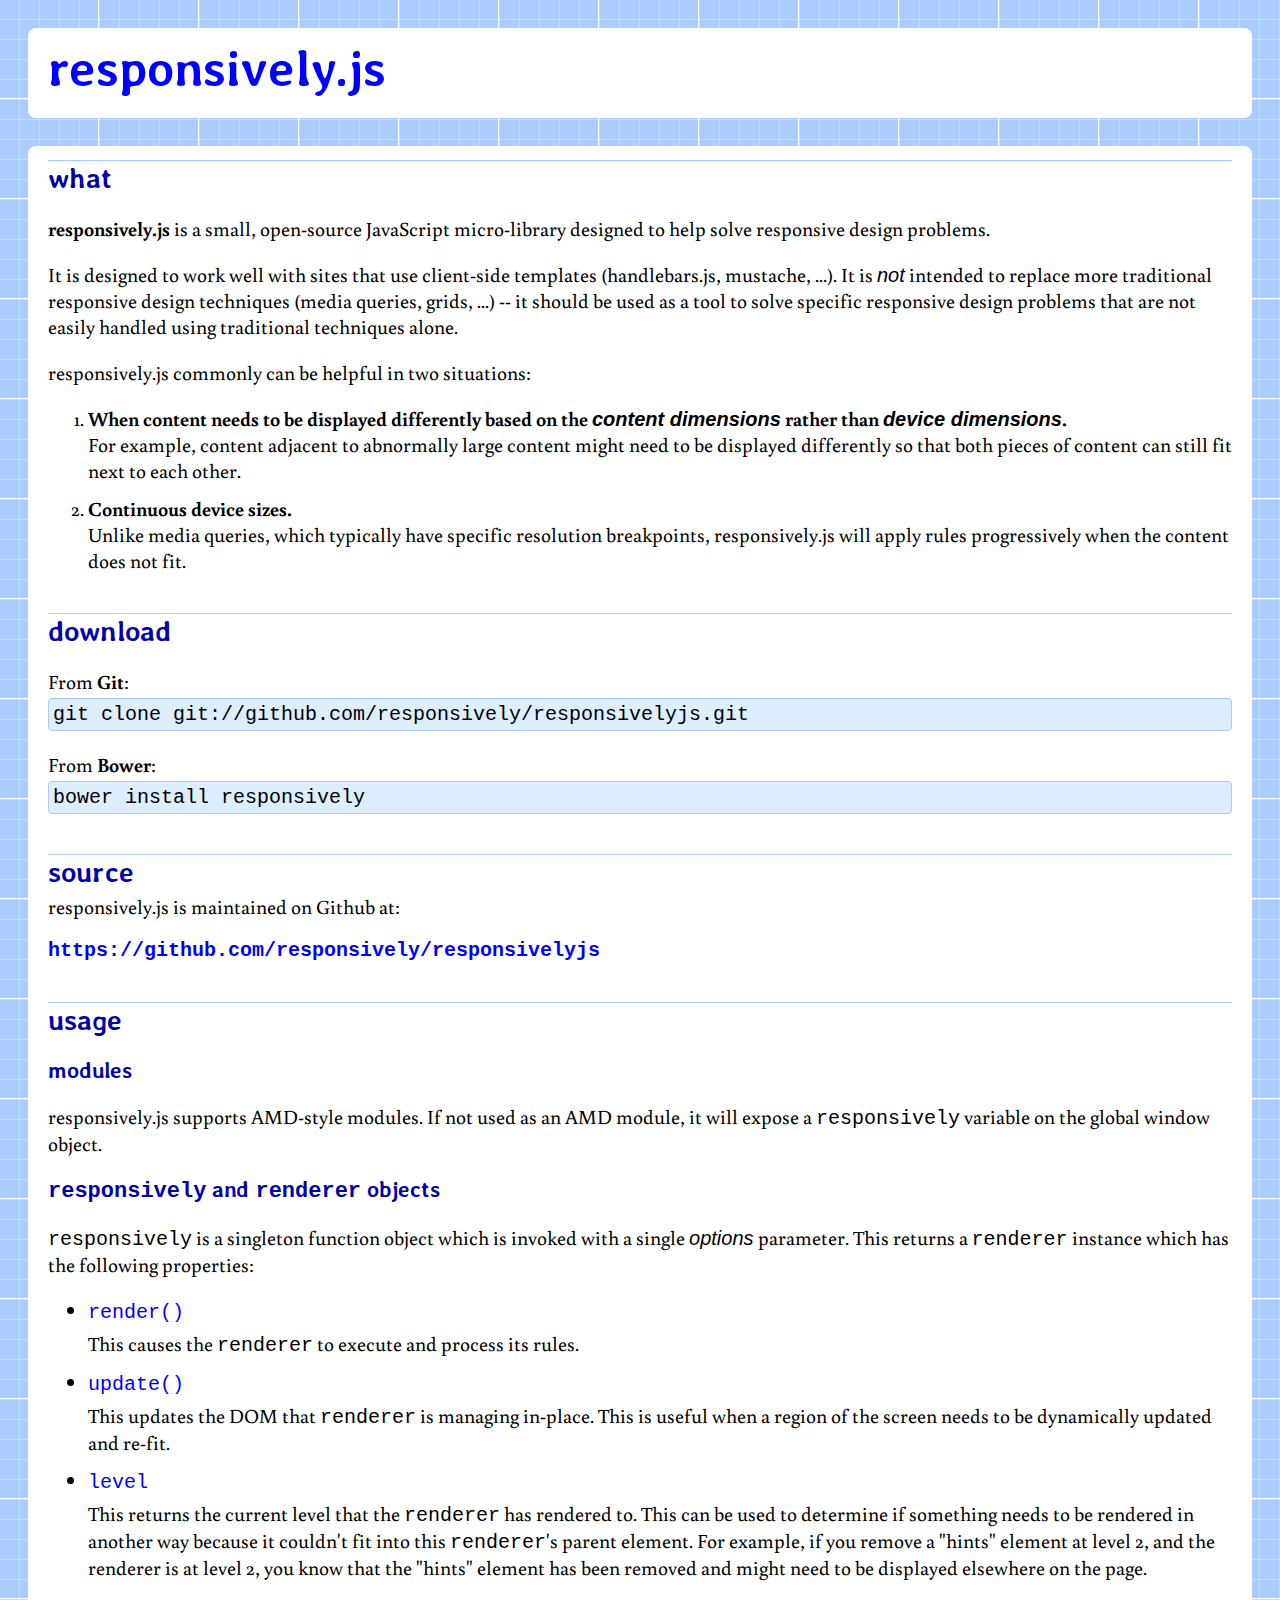
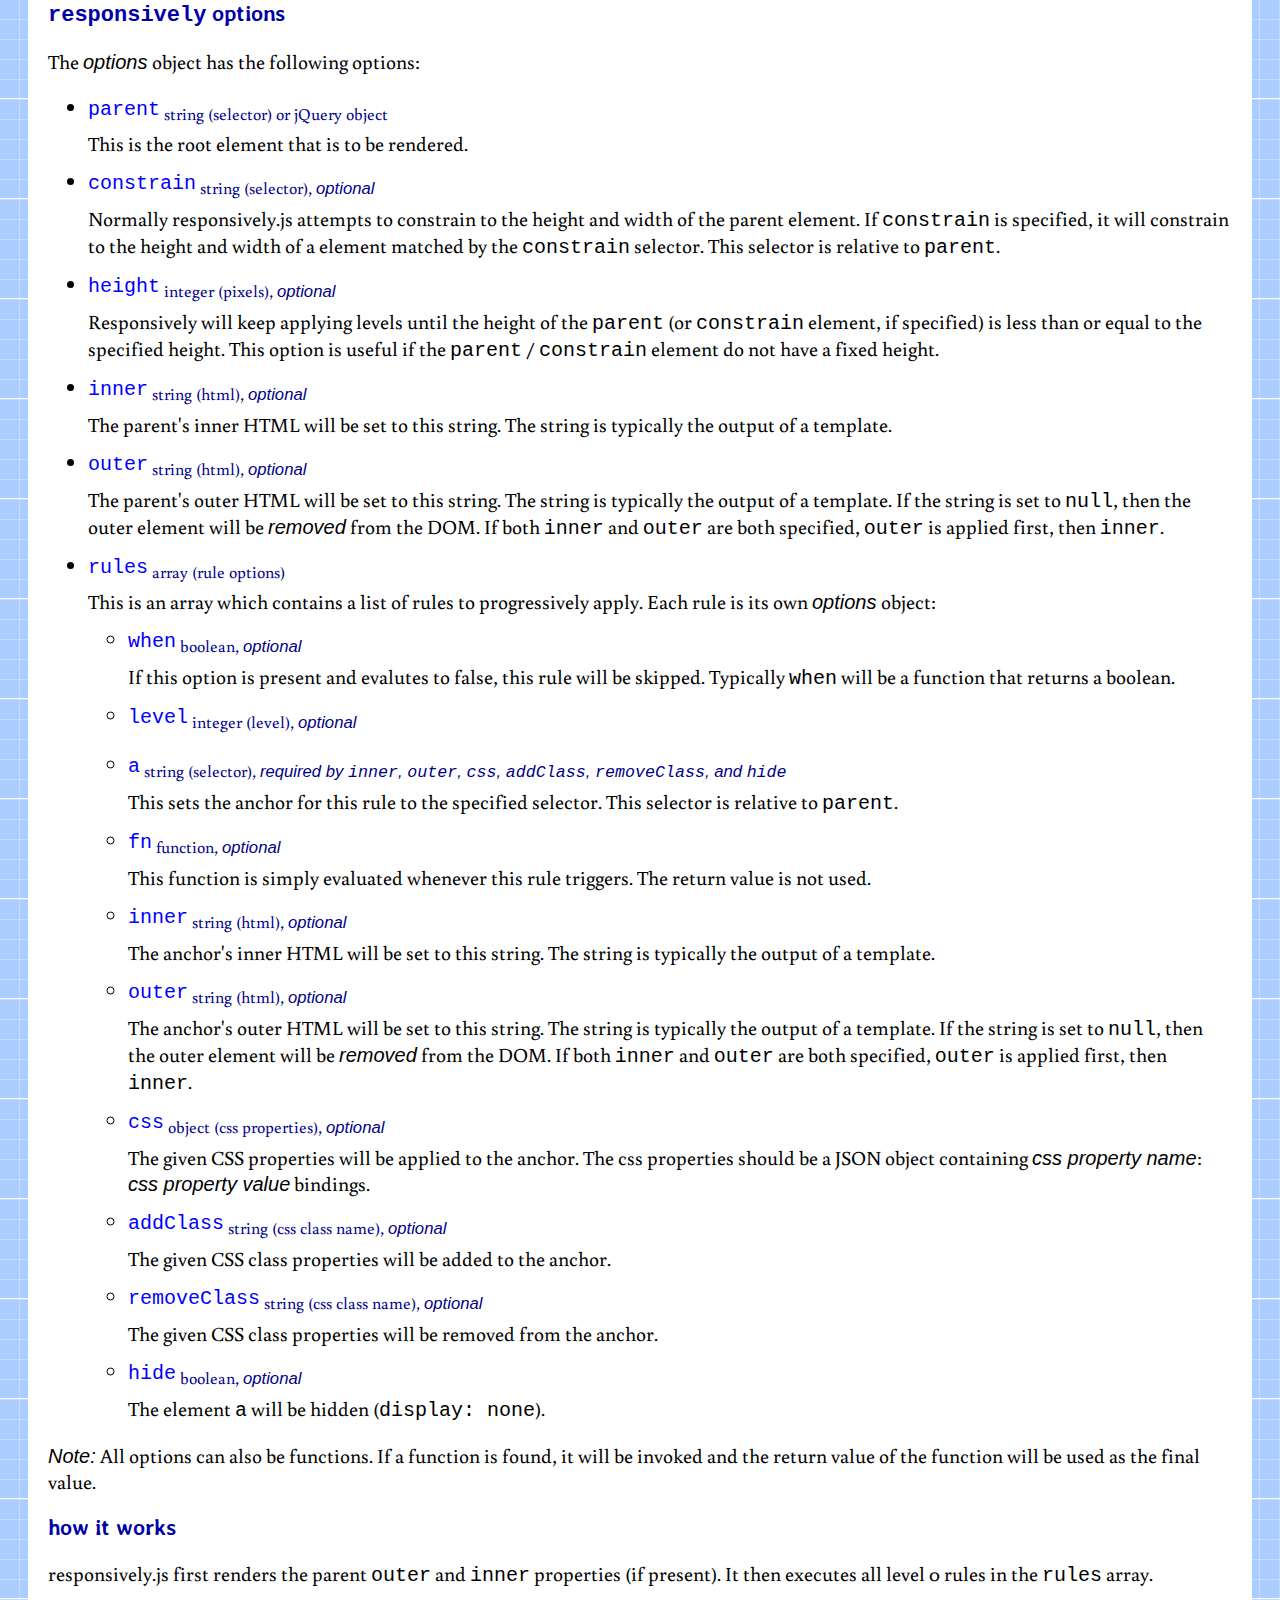
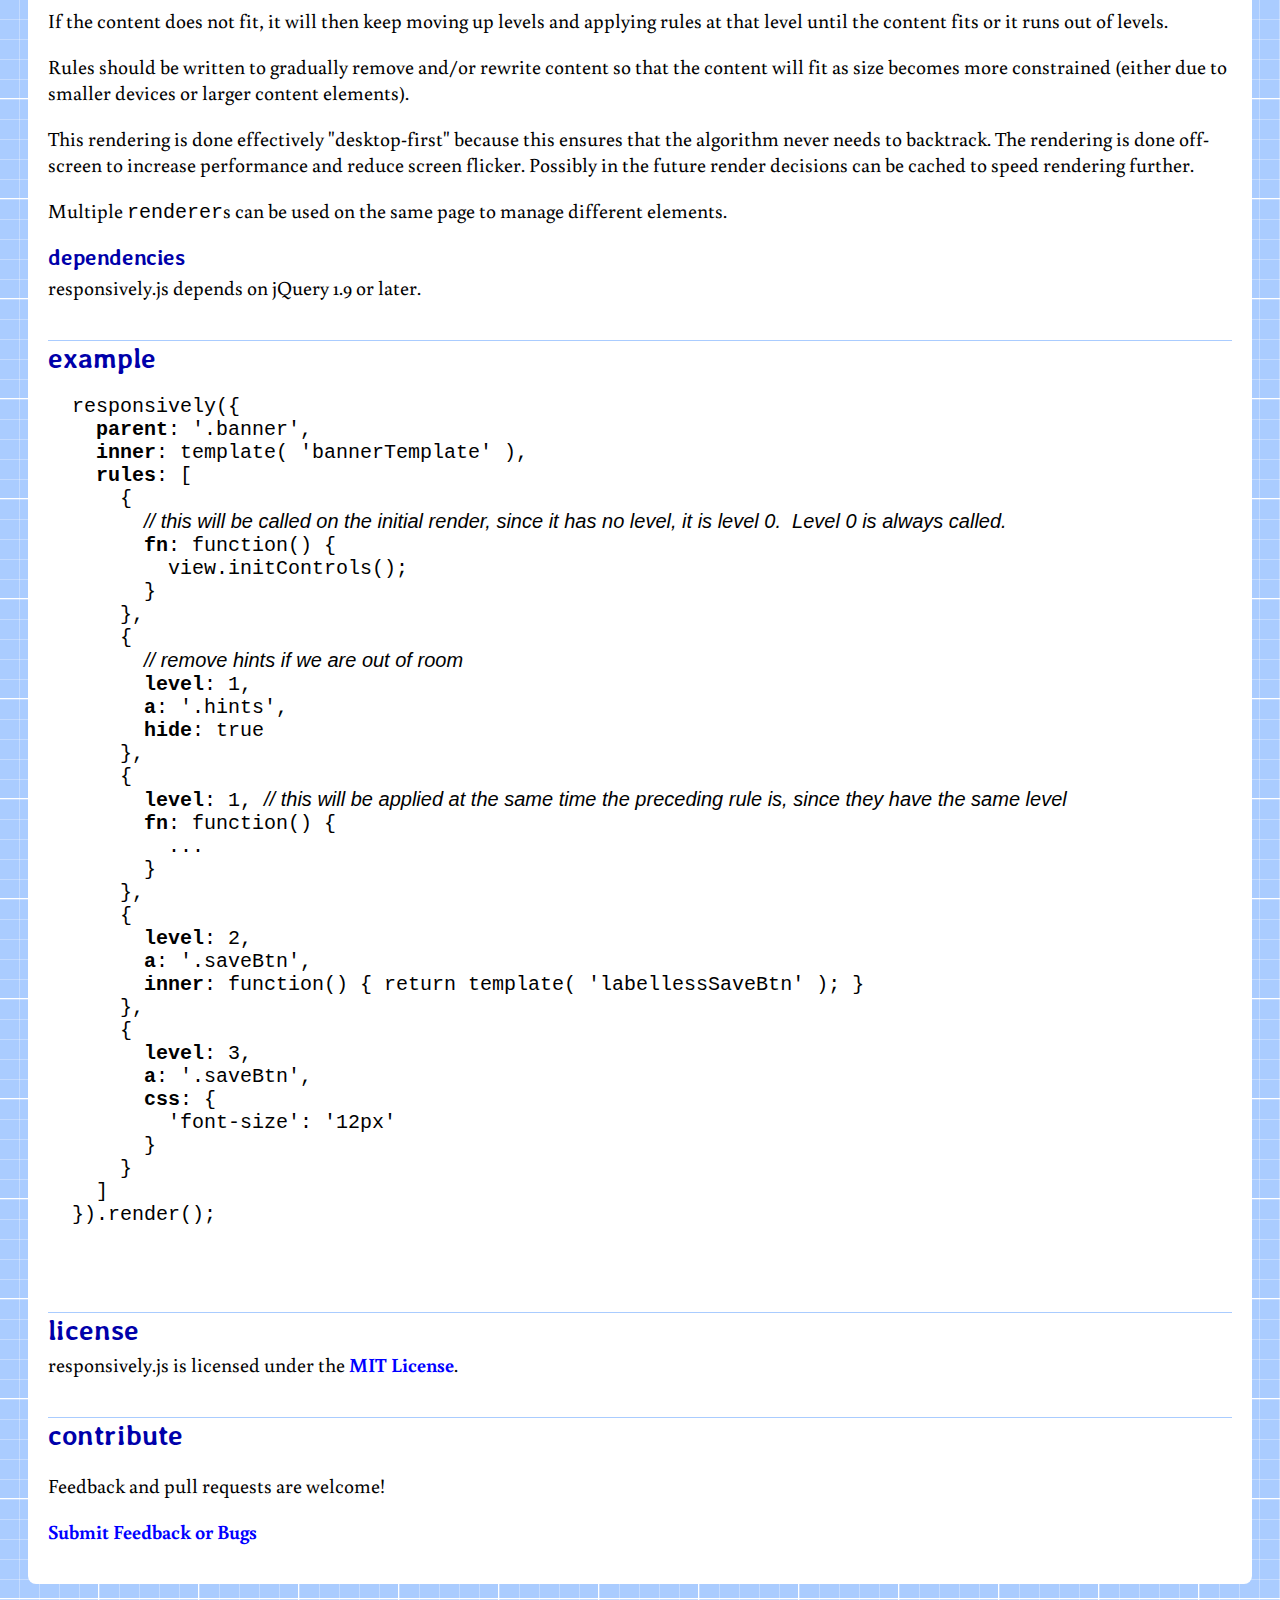
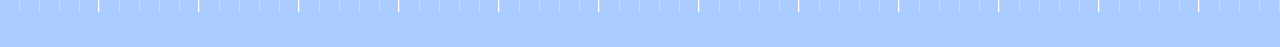
==== index.html @ 293e67f1 "updated docs" ====
<html>
 <head>
  <title>responsively.js</title>
  <link rel="stylesheet" href="http://fonts.googleapis.com/css?family=Averia+Libre:400,300,300italic,400italic,700,700italic|Gentium+Basic:400italic,700italic|Buenard:400,700&amp|Inconsolata;subset=latin,latin-ext" type="text/css">
  <link rel="stylesheet" href="styles.css">
 </head>
 <body>

  <div class="main">
   <h1>responsively.js</h1>
  </div>

  <div class="main">

   <div>
    <h2>what</h2>
    <p>
     <b>responsively.js</b> is a small, open-source JavaScript micro-library designed to help solve responsive design problems.
    </p>
    <p>
     It is designed to work well with sites that use client-side templates (handlebars.js, mustache, ...).  It is <i>not</i> intended to replace
     more traditional responsive design techniques (media queries, grids, ...) -- it should be used as a tool to solve specific responsive
     design problems that are not easily handled using traditional techniques alone.
    </p>
    <p>
     responsively.js commonly can be helpful in two situations:
     <ol>
      <li>
       <b>When content needs to be displayed differently based on the <i>content dimensions</i> rather than <i>device dimensions</i>.</b>
       <br>
       For example, content adjacent to abnormally large content might need to be displayed differently so that both pieces of content can still fit next to each other.
      </li>
      <li>
       <b>Continuous device sizes.</b>
       <br>
       Unlike media queries, which typically have specific resolution breakpoints, responsively.js will apply rules progressively when the content does not fit.
      </li>
     </ol>
    </p>
   </div>

   <div>
    <h2>download</h2>

    <p>
     From <b>Git</b>:
     <span class="cmd">git clone git://github.com/responsively/responsivelyjs.git</span>
    </p>

    <p>
     From <b>Bower</b>:
     <span class="cmd">bower install responsively</span>
    </p>

   </div>

   <div>
    <h2>source</h2>

    responsively.js is maintained on Github at:

    <p>
     <a href="https://github.com/responsively/responsivelyjs" class="url">https://github.com/responsively/responsivelyjs</a>
    </p>
   </div>

   <div>
    <h2>usage</h2>

    <h3>modules</h3>
    <p>
     responsively.js supports AMD-style modules.  If not used as an AMD module, it will expose a <span class="js">responsively</span> variable on the global window object.
    </p>
    <h3><span class="js">responsively</span> and <span class="js">renderer</span> objects</h3>
    <p>
     <span class="js">responsively</span> is a singleton function object which is invoked with a single <i>options</i> parameter.  This returns a <span class="js">renderer</span> instance which has the following properties:
     <ul>
      <li>
       <span class="js">render()</span>
       <br>
       This causes the <span class="js">renderer</span> to execute and process its rules.
      </li>
      <li>
       <span class="js">update()</span>
       <br>
       This updates the DOM that <span class="js">renderer</span> is managing in-place.  This is useful when a region of the screen needs to be dynamically updated and re-fit.
      </li>
      <li>
       <span class="js">level</span>
       <br>
       This returns the current level that the <span class="js">renderer</span> has rendered to.  This can be used to determine if something needs to be rendered in another way because it couldn't
       fit into this <span class="js">renderer</span>'s parent element.  For example, if you remove a "hints" element at level 2, and the <span class="renderer">renderer</span> is at level 2, you know that
       the "hints" element has been removed and might need to be displayed elsewhere on the page.
      </li>
     </ul>
    </p>
    <h3><span class="js">responsively</span> options</h3>
    <p>
     The <i>options</i> object has the following options:
     <ul>
      <li>
       <span class="js">parent<sub>string (selector) or jQuery object</sub></span>
       <br>
       This is the root element that is to be rendered.
      </li>
      <li>
       <span class="js">constrain<sub>string (selector), <i>optional</i></sub></span>
       <br>
       Normally responsively.js attempts to constrain to the height and width of the parent element.  If <span class="js">constrain</span> is specified, it will constrain to the height and width of a
       element matched by the <span class="js">constrain</span> selector.  This selector is relative to <span class="js">parent</span>.
      </li>
      <li>
       <span class="js">height<sub>integer (pixels), <i>optional</i></sub></span>
       <br>
       Responsively will keep applying levels until the height of the <span class="js">parent</span> (or <span class="js">constrain</span> element, if specified) is less than or equal to the
       specified height.  This option is useful if the <span class="js">parent</span> / <span class="js">constrain</span> element do not have a fixed height.
      </li>
      <li>
       <span class="js">inner<sub>string (html), <i>optional</i></sub></span>
       <br>
       The parent's inner HTML will be set to this string.  The string is typically the output of a template.
      </li>
      <li>
       <span class="js">outer<sub>string (html), <i>optional</i></sub></span>
       <br>
       The parent's outer HTML will be set to this string.  The string is typically the output of a template.  If the string is set to <span class="js">null</span>, then the outer element will
       be <i>removed</i> from the DOM.  If both <span class="js">inner</span> and <span class="js">outer</span> are both specified, <span class="js">outer</span> is applied first, then
       <span class="js">inner</span>.
      </li>
      <li>
       <span class="js">rules<sub>array (rule options)</sub></span>
       <br>
       This is an array which contains a list of rules to progressively apply.  Each rule is its own <i>options</i> object:
       <ul>
        <li>
         <span class="js">when<sub>boolean, <i>optional</i></span>
         <br>
         If this option is present and evalutes to false, this rule will be skipped.  Typically <span class="js">when</span> will be a function that returns a boolean.
        </li>
        <li>
         <span class="js">level<sub>integer (level), <i>optional</i></span>
        </li>
        <li>
         <span class="js">a<sub>string (selector), <i>required by <span class="js">inner</span>, <span class="js">outer</span>, <span class="js">css</span>, <span class="js">addClass</span>, <span class="js">removeClass</span>, and <span class="js">hide</span></i></sub></span>
         <br>
         This sets the anchor for this rule to the specified selector.  This selector is relative to <span class="js">parent</span>.
        </li>
        <li>
         <span class="js">fn<sub>function, <i>optional</i></span>
         <br>
         This function is simply evaluated whenever this rule triggers.  The return value is not used.
        </li>
        <li>
         <span class="js">inner<sub>string (html), <i>optional</i></sub></span>
         <br>
         The anchor's inner HTML will be set to this string.  The string is typically the output of a template.
        </li>
        <li>
         <span class="js">outer<sub>string (html), <i>optional</i></sub></span>
         <br>
          The anchor's outer HTML will be set to this string.  The string is typically the output of a template.  If the string is set to <span class="js">null</span>, then the outer element will
          be <i>removed</i> from the DOM.  If both <span class="js">inner</span> and <span class="js">outer</span> are both specified, <span class="js">outer</span> is applied first, then
          <span class="js">inner</span>.
        </li>
        <li>
         <span class="js">css<sub>object (css properties), <i>optional</i></sub></span>
         <br>
          The given CSS properties will be applied to the anchor.  The css properties should be a JSON object containing <i>css property name</i>: <i>css property value</i> bindings.
        </li>
        <li>
         <span class="js">addClass<sub>string (css class name), <i>optional</i></sub></span>
         <br>
          The given CSS class properties will be added to the anchor.
        </li>
        <li>
         <span class="js">removeClass<sub>string (css class name), <i>optional</i></sub></span>
         <br>
          The given CSS class properties will be removed from the anchor.
        </li>
        <li>
         <span class="js">hide<sub>boolean, <i>optional</i></span>
         <br>
         The element <span class="js">a</span> will be hidden (<span class="js">display: none</span>).
        </li>
       </ul>
      </li>
     </ul>
    </p>
    <p>
     <i>Note:</i>  All options can also be functions.  If a function is found, it will be invoked and the return value of the function will be used as the final value.
    </p>
    <h3>how it works</h3>

    <p>
     responsively.js first renders the parent <span class="js">outer</span> and <span class="js">inner</span> properties (if present).  It then executes all level 0 rules in the
     <span class="js">rules</span> array.
    </p>
    <p>
     If the content does not fit, it will then keep moving up levels and applying rules at that level until the content fits or it runs out of levels.
    </p>
    <p>
     Rules should be written to gradually remove and/or rewrite content so that the content will fit as size becomes more constrained (either due to smaller devices
     or larger content elements).
    </p>
    <p>
     This rendering is done effectively "desktop-first" because this ensures that the algorithm never needs to backtrack.  The rendering is done off-screen to increase performance and
     reduce screen flicker.  Possibly in the future render decisions can be cached to speed rendering further.
    </p>
    <p>
     Multiple <span class="js">renderer</span>s can be used on the same page to manage different elements.
    <p>
     <h3>dependencies</h3>
     responsively.js depends on jQuery 1.9 or later.
    </p>
   </div>

   <div>
    <h2>example</h2>

    <pre>
  responsively({
    <b>parent</b>: '.banner',
    <b>inner</b>: template( 'bannerTemplate' ),
    <b>rules</b>: [
      {
        <i>// this will be called on the initial render, since it has no level, it is level 0.  Level 0 is always called.</i>
        <b>fn</b>: function() {
          view.initControls();
        }
      },
      {
        <i>// remove hints if we are out of room</i>
        <b>level</b>: 1,
        <b>a</b>: '.hints',
        <b>hide</b>: true
      },
      {
        <b>level</b>: 1, <i>// this will be applied at the same time the preceding rule is, since they have the same level</i>
        <b>fn</b>: function() {
          ...
        }
      },
      {
        <b>level</b>: 2,
        <b>a</b>: '.saveBtn',
        <b>inner</b>: function() { return template( 'labellessSaveBtn' ); }
      },
      {
        <b>level</b>: 3,
        <b>a</b>: '.saveBtn',
        <b>css</b>: {
          'font-size': '12px'
        }
      }
    ]
  }).render();

    </pre>
   </div>

   <div>
    <h2>license</h2>

    responsively.js is licensed under the <a href="license.html">MIT License</a>.
   </div>

   <div>
    <h2>contribute</h2>

    <p>Feedback and pull requests are welcome!</p>

    <p><a href="https://github.com/responsively/responsivelyjs/issues">Submit Feedback or Bugs</a></p>
   </div>

  </div>
 </body>
</html>
---- styles.css ----
body {
	font-family: 'Buenard', Helvetica, Arial, serif;
	font-size: 20px;

	/* adapted from http://lea.verou.me/css3patterns/#blueprint-grid */
  background-color:#aaccff;
  background-image:
	  linear-gradient(white 1px, transparent 1px),
    linear-gradient(90deg, white 1px, transparent 1px),
    linear-gradient(rgba(255,255,255,.3) 1px, transparent 1px),
    linear-gradient(90deg, rgba(255,255,255,.3) 1px, transparent 1px);
  background-size:100px 100px, 100px 100px, 20px 20px, 20px 20px;
  background-position:-2px -2px, -2px -2px, -1px -1px, -1px -1px
}

a {
  text-decoration: none;
  font-weight: bold;
  color: #0000ff;
}

i {
	font-family: 'Gentium Basic', Helvetica, Arial, serif !important;
}

a:visited {
}

.main {
  background: #fff;
  border-radius: 8px;
  margin: 28px 20px;
  padding: 10px 20px 20px;
}

h1, h2, h3 {
	margin: 0;
	font-family: 'Averia Libre', cursive;
  font-size: 18px;
}

h1 {
  color: #0000ff;
  font-size: 50px;
  font-weight: bold;
}

h2 {
	border-top: 1px solid #aaccff;
  margin: 40px 0 4px;
  color: #0000aa;
  font-size: 28px;
}

h3 {
  margin: 20px 0 4px;
  color: #0000aa;
  font-size: 22px;
}

li {
	margin-top: 12px;
}

li > span:first-child {
	display: inline-block;
	margin-bottom: 6px;
}

div:first-child h2 {
	margin-top: 4px;
}

.cmd, .js, .url {
	font-family: Inconsolata, Courier New, Courier;
}

.cmd {
	background: #ddeeff;
	display: block;
	padding: 4px;
	margin-top: 4px;
	border: 1px solid #aaccff;
	border-radius: 4px;
}

li > .js:first-child {
	color: #0000ff;
}

.js > sub {
	font-family: Buenard, cursive;
	display: inline-block;
	margin-left: 4px;
	color: #000088;
}
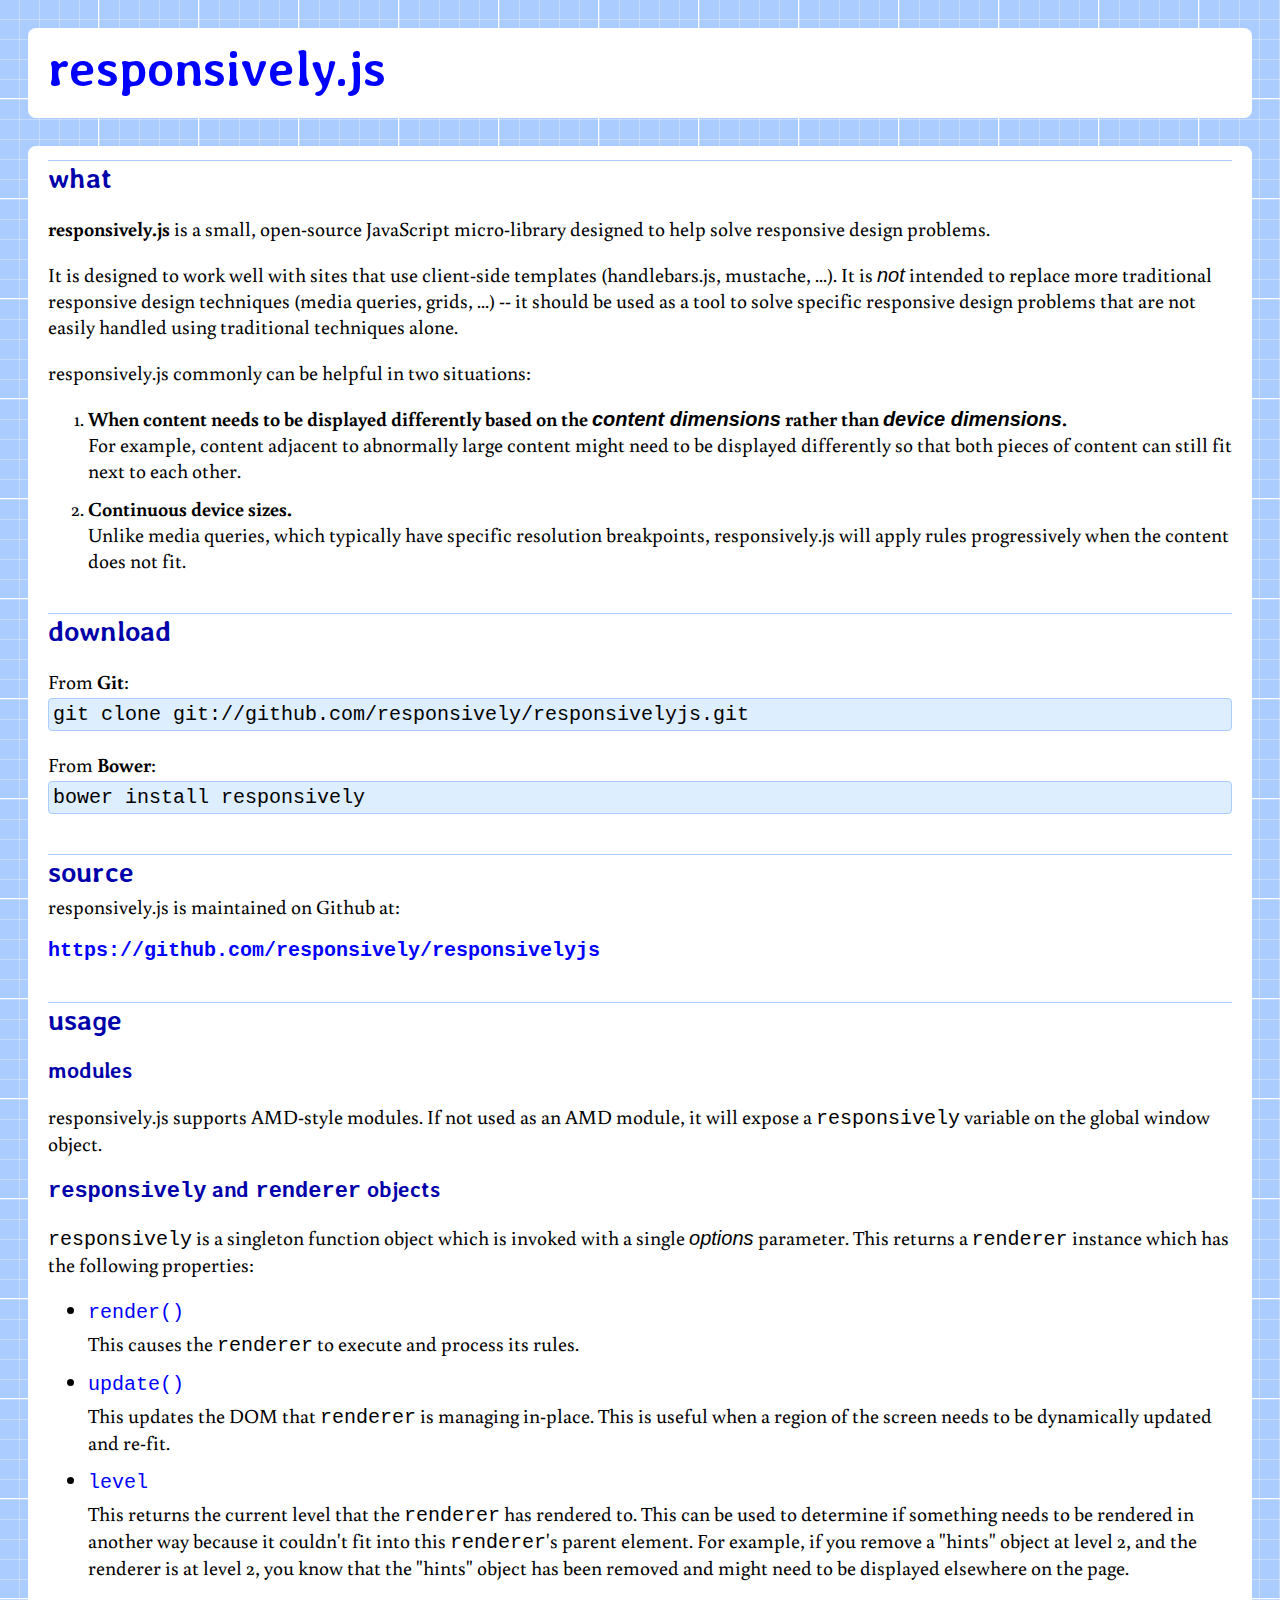
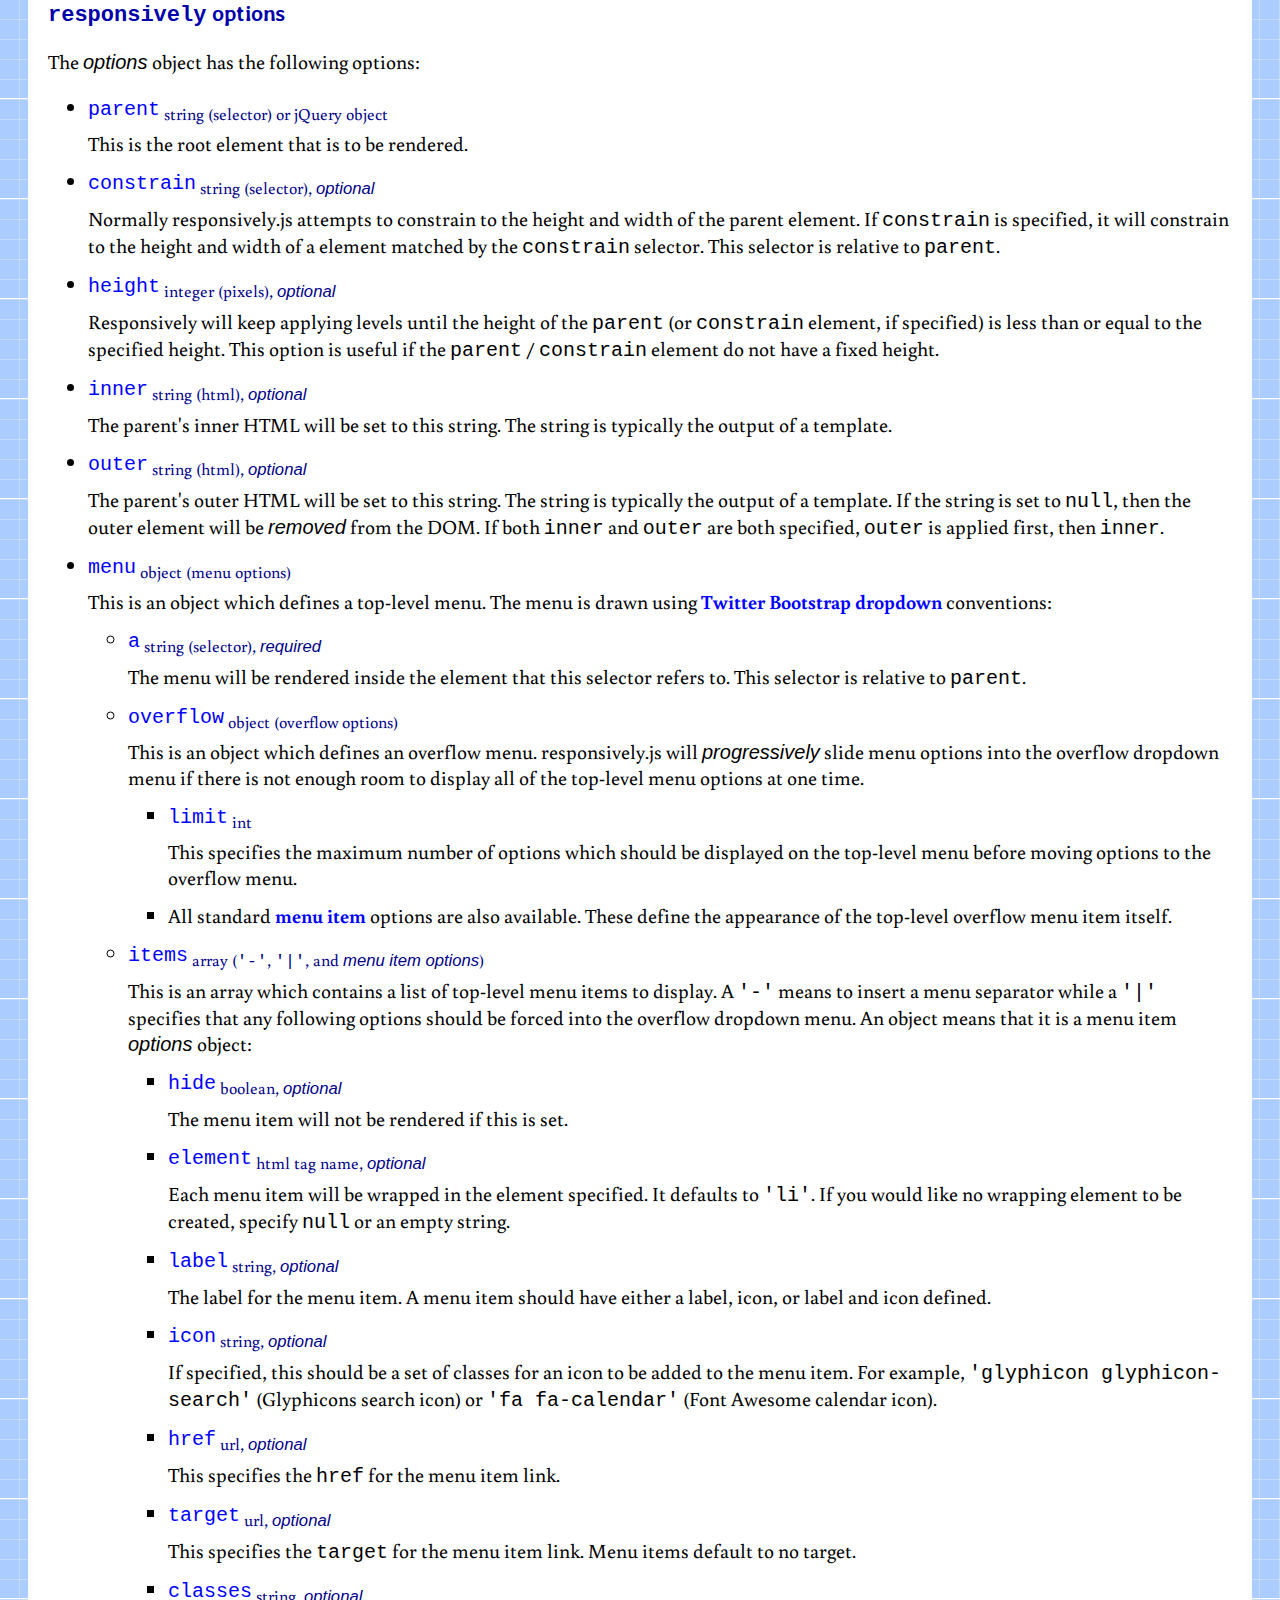
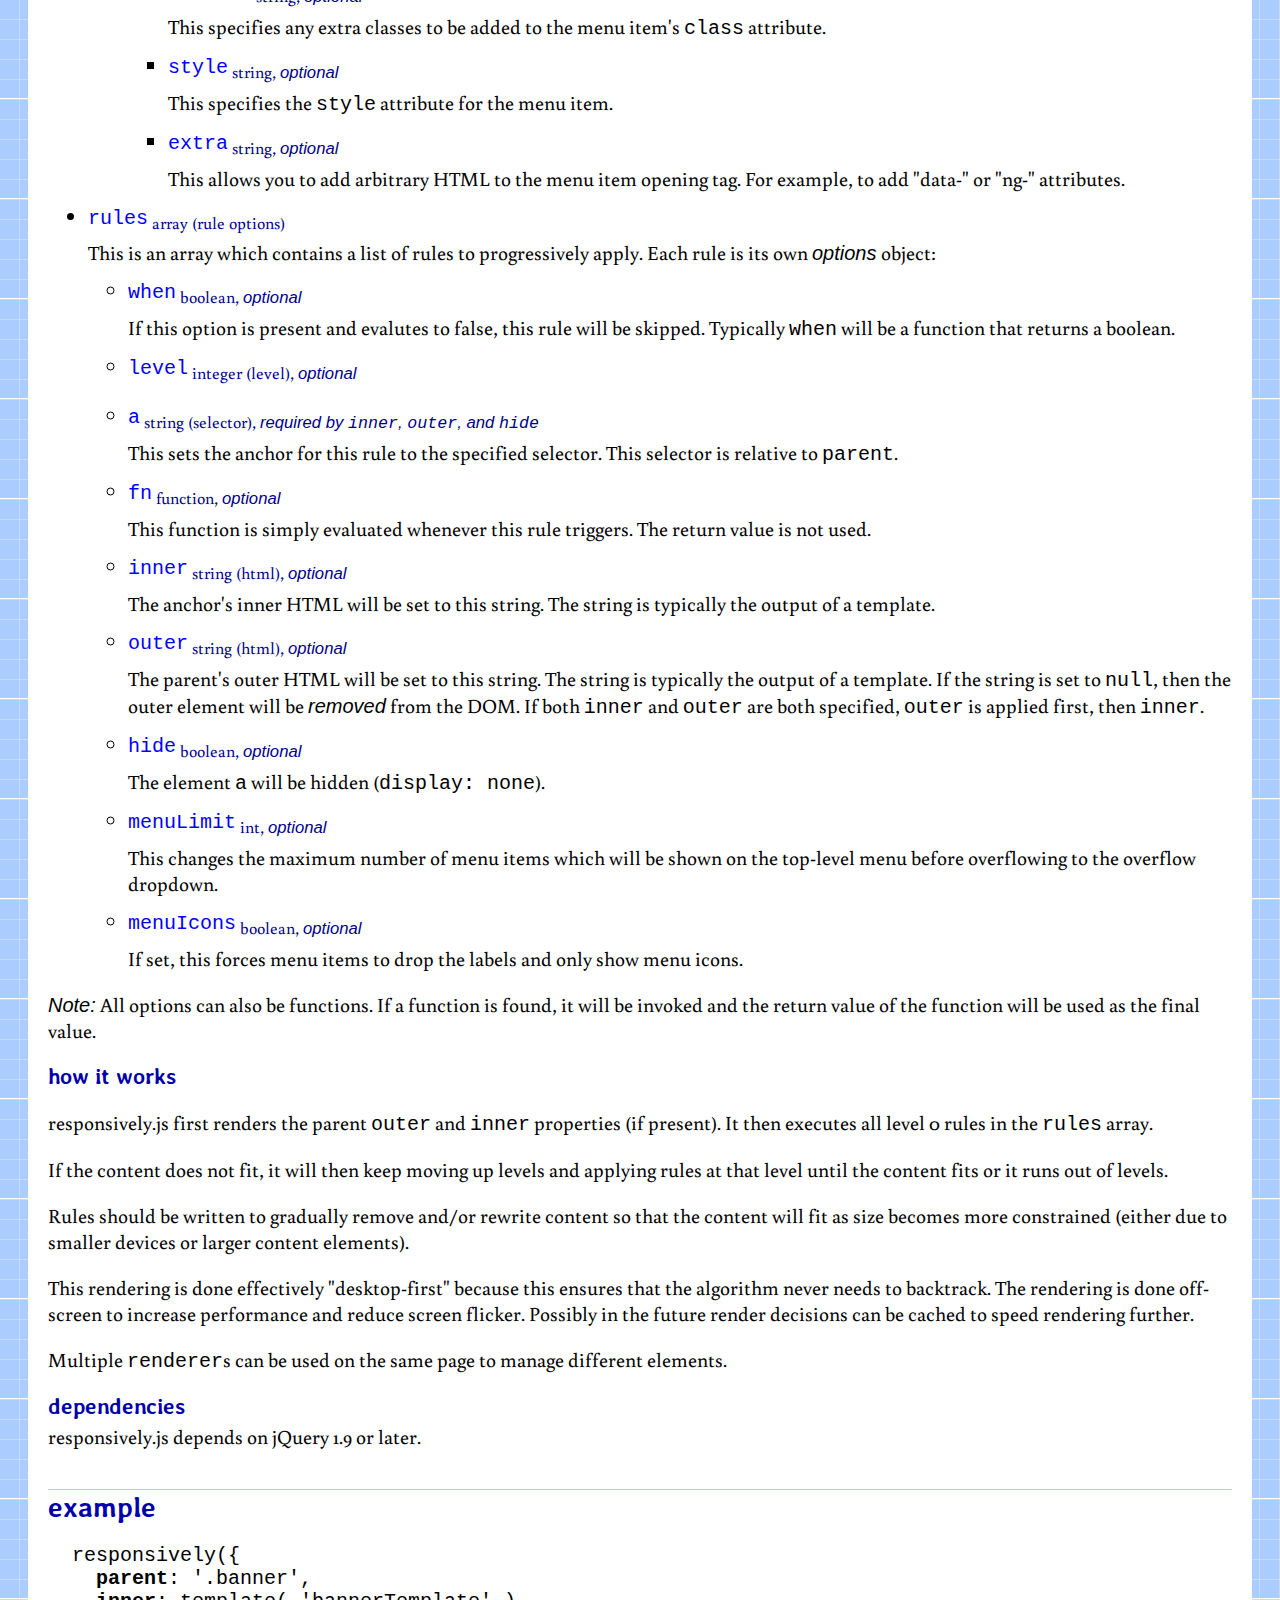
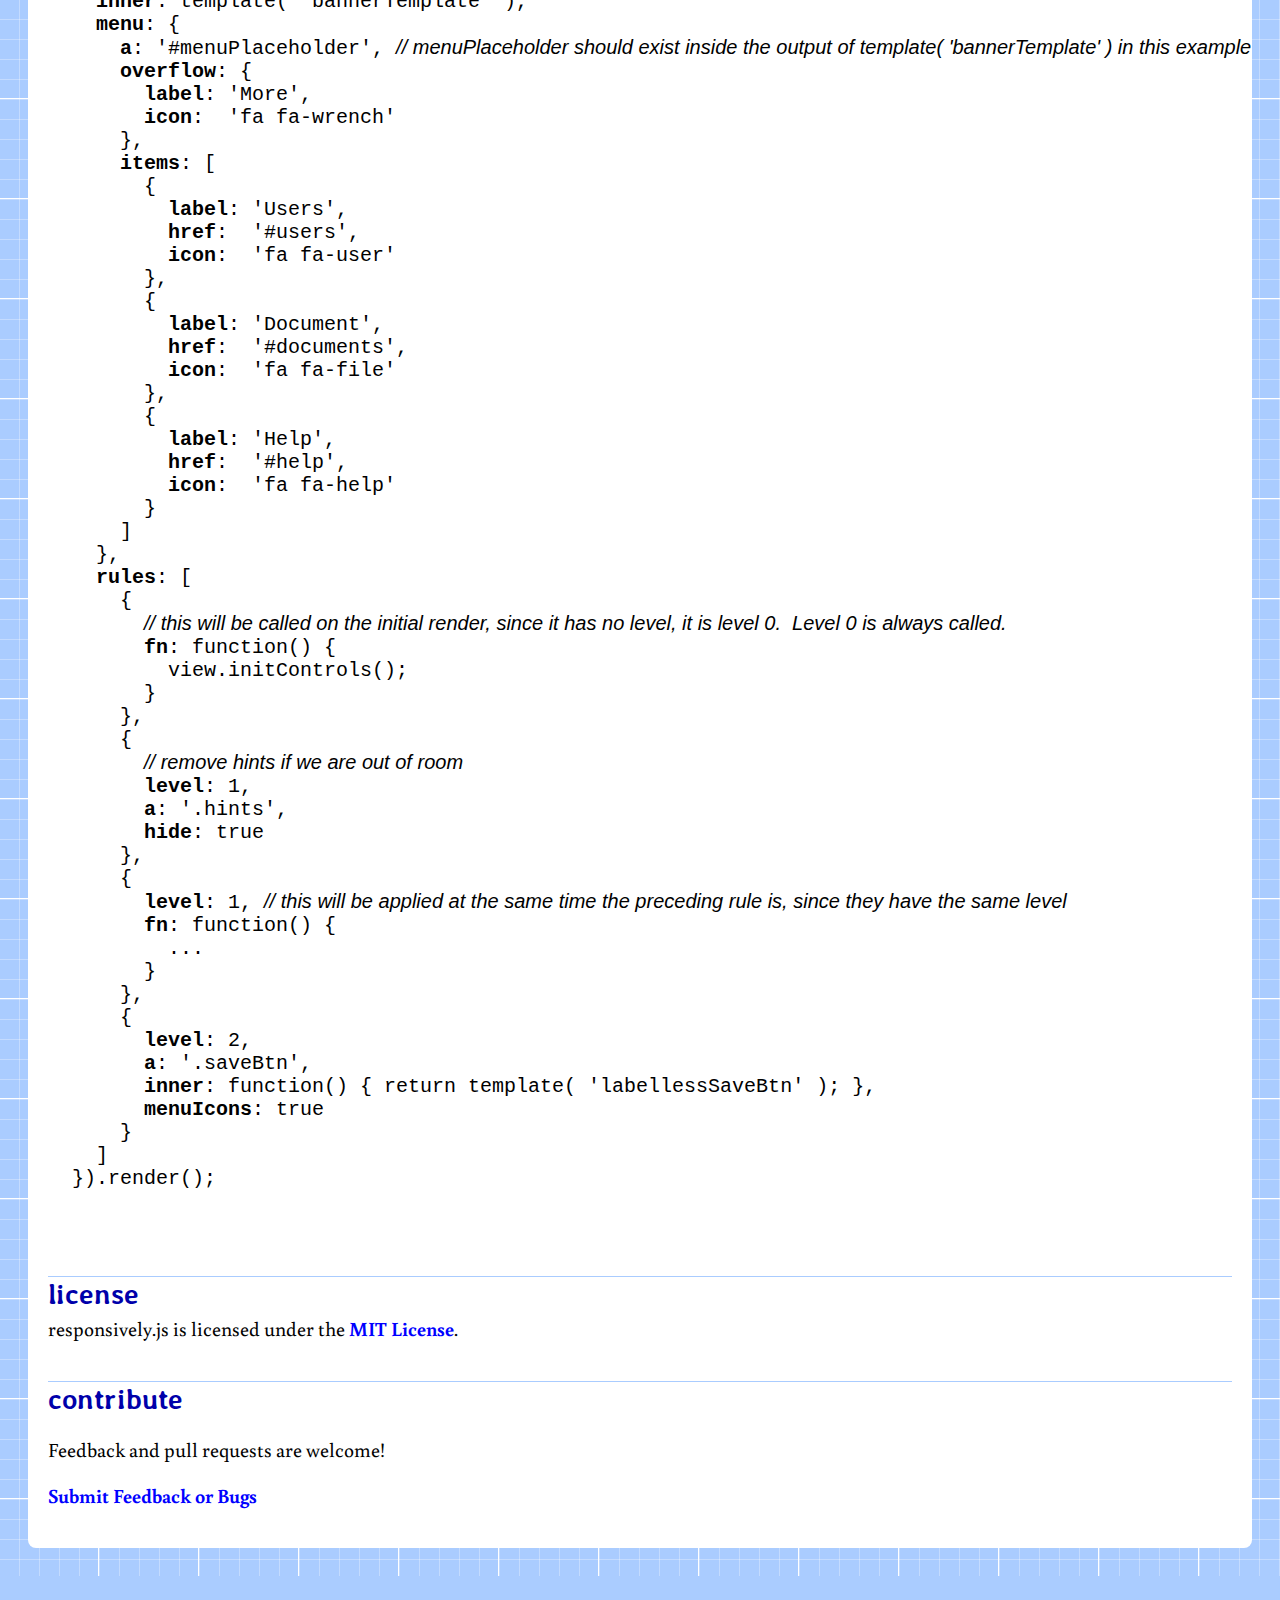
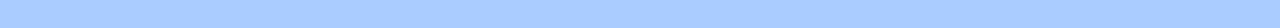
==== commit c29d8687: "work" ====
--- a/index.html
+++ b/index.html
@@ -89,8 +89,8 @@
        <span class="js">level</span>
        <br>
        This returns the current level that the <span class="js">renderer</span> has rendered to.  This can be used to determine if something needs to be rendered in another way because it couldn't
-       fit into this <span class="js">renderer</span>'s parent element.  For example, if you remove a "hints" element at level 2, and the <span class="renderer">renderer</span> is at level 2, you know that
-       the "hints" element has been removed and might need to be displayed elsewhere on the page.
+       fit into this <span class="js">renderer</span>'s parent element.  For example, if you remove a "hints" object at level 2, and the <span class="renderer">renderer</span> is at level 2, you know that
+       the "hints" object has been removed and might need to be displayed elsewhere on the page.
       </li>
      </ul>
     </p>
@@ -128,6 +128,90 @@
        <span class="js">inner</span>.
       </li>
       <li>
+       <span class="js">menu<sub>object (menu options)</sub></span>
+       <br>
+       This is an object which defines a top-level menu.  The menu is drawn using <a href="http://getbootstrap.com/components/#dropdowns">Twitter Bootstrap dropdown</a> conventions:
+       <ul>
+        <li>
+         <span class="js">a<sub>string (selector), <i>required</i></sub></span>
+         <br>
+         The menu will be rendered inside the element that this selector refers to.  This selector is relative to <span class="js">parent</span>.
+        </li>
+        <li>
+         <span class="js">overflow<sub>object (overflow options)</sub></span>
+         <br>
+         This is an object which defines an overflow menu.  responsively.js will <i>progressively</i> slide menu options into the overflow dropdown menu if there is not enough room to
+         display all of the top-level menu options at one time.
+         <ul>
+          <li>
+           <span class="js">limit<sub>int</sub></span>
+           <br>
+           This specifies the maximum number of options which should be displayed on the top-level menu before moving options to the overflow menu.
+          </li>
+          <li>
+           All standard <a href="#menuOptions">menu item</a> options are also available.  These define the appearance of the top-level overflow menu item itself.
+          </li>
+         </ul>
+        </li>
+        <li>
+         <span class="js">items<sub>array (<span class="js">'-'</span>, <span class="js">'|'</span>, and <i>menu item options</i>)</sub></span>
+         <br>
+         This is an array which contains a list of top-level menu items to display.  A <span class="js">'-'</span> means to insert a menu separator while a
+         <span class="js">'|'</span> specifies that any following options should be forced into the overflow dropdown menu. An object means that it is
+         a menu item <i>options</i> object:
+         <ul>
+          <li>
+           <span class="js">hide<sub>boolean, <i>optional</i></span>
+           <br>
+           The menu item will not be rendered if this is set.
+          </li>
+          <li>
+           <span class="js">element<sub>html tag name, <i>optional</i></span>
+           <br>
+           Each menu item will be wrapped in the element specified.  It defaults to <span class="js">'li'</span>.  If you would like no wrapping element to be created,
+           specify <span class="js">null</span> or an empty string.
+          </li>
+          <li>
+           <span class="js">label<sub>string, <i>optional</i></span>
+           <br>
+           The label for the menu item.  A menu item should have either a label, icon, or label and icon defined.
+          </li>
+          <li>
+           <span class="js">icon<sub>string, <i>optional</i></span>
+           <br>
+           If specified, this should be a set of classes for an icon to be added to the menu item.  For example, <span class="js">'glyphicon glyphicon-search'</span> 
+           (Glyphicons search icon) or <span class="js">'fa fa-calendar'</span> (Font Awesome calendar icon).
+          </li>
+          <li>
+           <span class="js">href<sub>url, <i>optional</i></span>
+           <br>
+           This specifies the <span class="js">href</span> for the menu item link.
+          </li>
+          <li>
+           <span class="js">target<sub>url, <i>optional</i></span>
+           <br>
+           This specifies the <span class="js">target</span> for the menu item link.  Menu items default to no target.
+          </li>
+          <li>
+           <span class="js">classes<sub>string, <i>optional</i></span>
+           <br>
+           This specifies any extra classes to be added to the menu item's <span class="js">class</span> attribute.
+          </li>
+          <li>
+           <span class="js">style<sub>string, <i>optional</i></span>
+           <br>
+           This specifies the <span class="js">style</span> attribute for the menu item.
+          </li>
+          <li>
+           <span class="js">extra<sub>string, <i>optional</i></span>
+           <br>
+           This allows you to add arbitrary HTML to the menu item opening tag.  For example, to add "data-" or "ng-" attributes.
+          </li>
+         </ul>
+        </li>
+       </ul>
+      </li>
+      <li>
        <span class="js">rules<sub>array (rule options)</sub></span>
        <br>
        This is an array which contains a list of rules to progressively apply.  Each rule is its own <i>options</i> object:
@@ -141,7 +225,7 @@
          <span class="js">level<sub>integer (level), <i>optional</i></span>
         </li>
         <li>
-         <span class="js">a<sub>string (selector), <i>required by <span class="js">inner</span>, <span class="js">outer</span>, <span class="js">css</span>, <span class="js">addClass</span>, <span class="js">removeClass</span>, and <span class="js">hide</span></i></sub></span>
+         <span class="js">a<sub>string (selector), <i>required by <span class="js">inner</span>, <span class="js">outer</span>, and <span class="js">hide</span></i></sub></span>
          <br>
          This sets the anchor for this rule to the specified selector.  This selector is relative to <span class="js">parent</span>.
         </li>
@@ -158,29 +242,24 @@
         <li>
          <span class="js">outer<sub>string (html), <i>optional</i></sub></span>
          <br>
-          The anchor's outer HTML will be set to this string.  The string is typically the output of a template.  If the string is set to <span class="js">null</span>, then the outer element will
+          The parent's outer HTML will be set to this string.  The string is typically the output of a template.  If the string is set to <span class="js">null</span>, then the outer element will
           be <i>removed</i> from the DOM.  If both <span class="js">inner</span> and <span class="js">outer</span> are both specified, <span class="js">outer</span> is applied first, then
           <span class="js">inner</span>.
         </li>
         <li>
-         <span class="js">css<sub>object (css properties), <i>optional</i></sub></span>
-         <br>
-          The given CSS properties will be applied to the anchor.  The css properties should be a JSON object containing <i>css property name</i>: <i>css property value</i> bindings.
-        </li>
-        <li>
-         <span class="js">addClass<sub>string (css class name), <i>optional</i></sub></span>
-         <br>
-          The given CSS class properties will be added to the anchor.
-        </li>
-        <li>
-         <span class="js">removeClass<sub>string (css class name), <i>optional</i></sub></span>
-         <br>
-          The given CSS class properties will be removed from the anchor.
-        </li>
-        <li>
          <span class="js">hide<sub>boolean, <i>optional</i></span>
          <br>
          The element <span class="js">a</span> will be hidden (<span class="js">display: none</span>).
+        </li>
+        <li>
+         <span class="js">menuLimit<sub>int, <i>optional</i></span>
+         <br>
+         This changes the maximum number of menu items which will be shown on the top-level menu before overflowing to the overflow dropdown.
+        </li>
+        <li>
+         <span class="js">menuIcons<sub>boolean, <i>optional</i></span>
+         <br>
+         If set, this forces menu items to drop the labels and only show menu icons.
         </li>
        </ul>
       </li>
@@ -221,6 +300,30 @@
   responsively({
     <b>parent</b>: '.banner',
     <b>inner</b>: template( 'bannerTemplate' ),
+    <b>menu</b>: {
+      <b>a</b>: '#menuPlaceholder', <i>// menuPlaceholder should exist inside the output of template( 'bannerTemplate' ) in this example</i>
+      <b>overflow</b>: {
+        <b>label</b>: 'More',
+        <b>icon</b>:  'fa fa-wrench'
+      },
+      <b>items</b>: [
+        {
+          <b>label</b>: 'Users',
+          <b>href</b>:  '#users',
+          <b>icon</b>:  'fa fa-user'
+        },
+        {
+          <b>label</b>: 'Document',
+          <b>href</b>:  '#documents',
+          <b>icon</b>:  'fa fa-file'
+        },
+        {
+          <b>label</b>: 'Help',
+          <b>href</b>:  '#help',
+          <b>icon</b>:  'fa fa-help'
+        }
+      ]
+    },
     <b>rules</b>: [
       {
         <i>// this will be called on the initial render, since it has no level, it is level 0.  Level 0 is always called.</i>
@@ -243,14 +346,8 @@
       {
         <b>level</b>: 2,
         <b>a</b>: '.saveBtn',
-        <b>inner</b>: function() { return template( 'labellessSaveBtn' ); }
-      },
-      {
-        <b>level</b>: 3,
-        <b>a</b>: '.saveBtn',
-        <b>css</b>: {
-          'font-size': '12px'
-        }
+        <b>inner</b>: function() { return template( 'labellessSaveBtn' ); },
+        <b>menuIcons</b>: true
       }
     ]
   }).render();
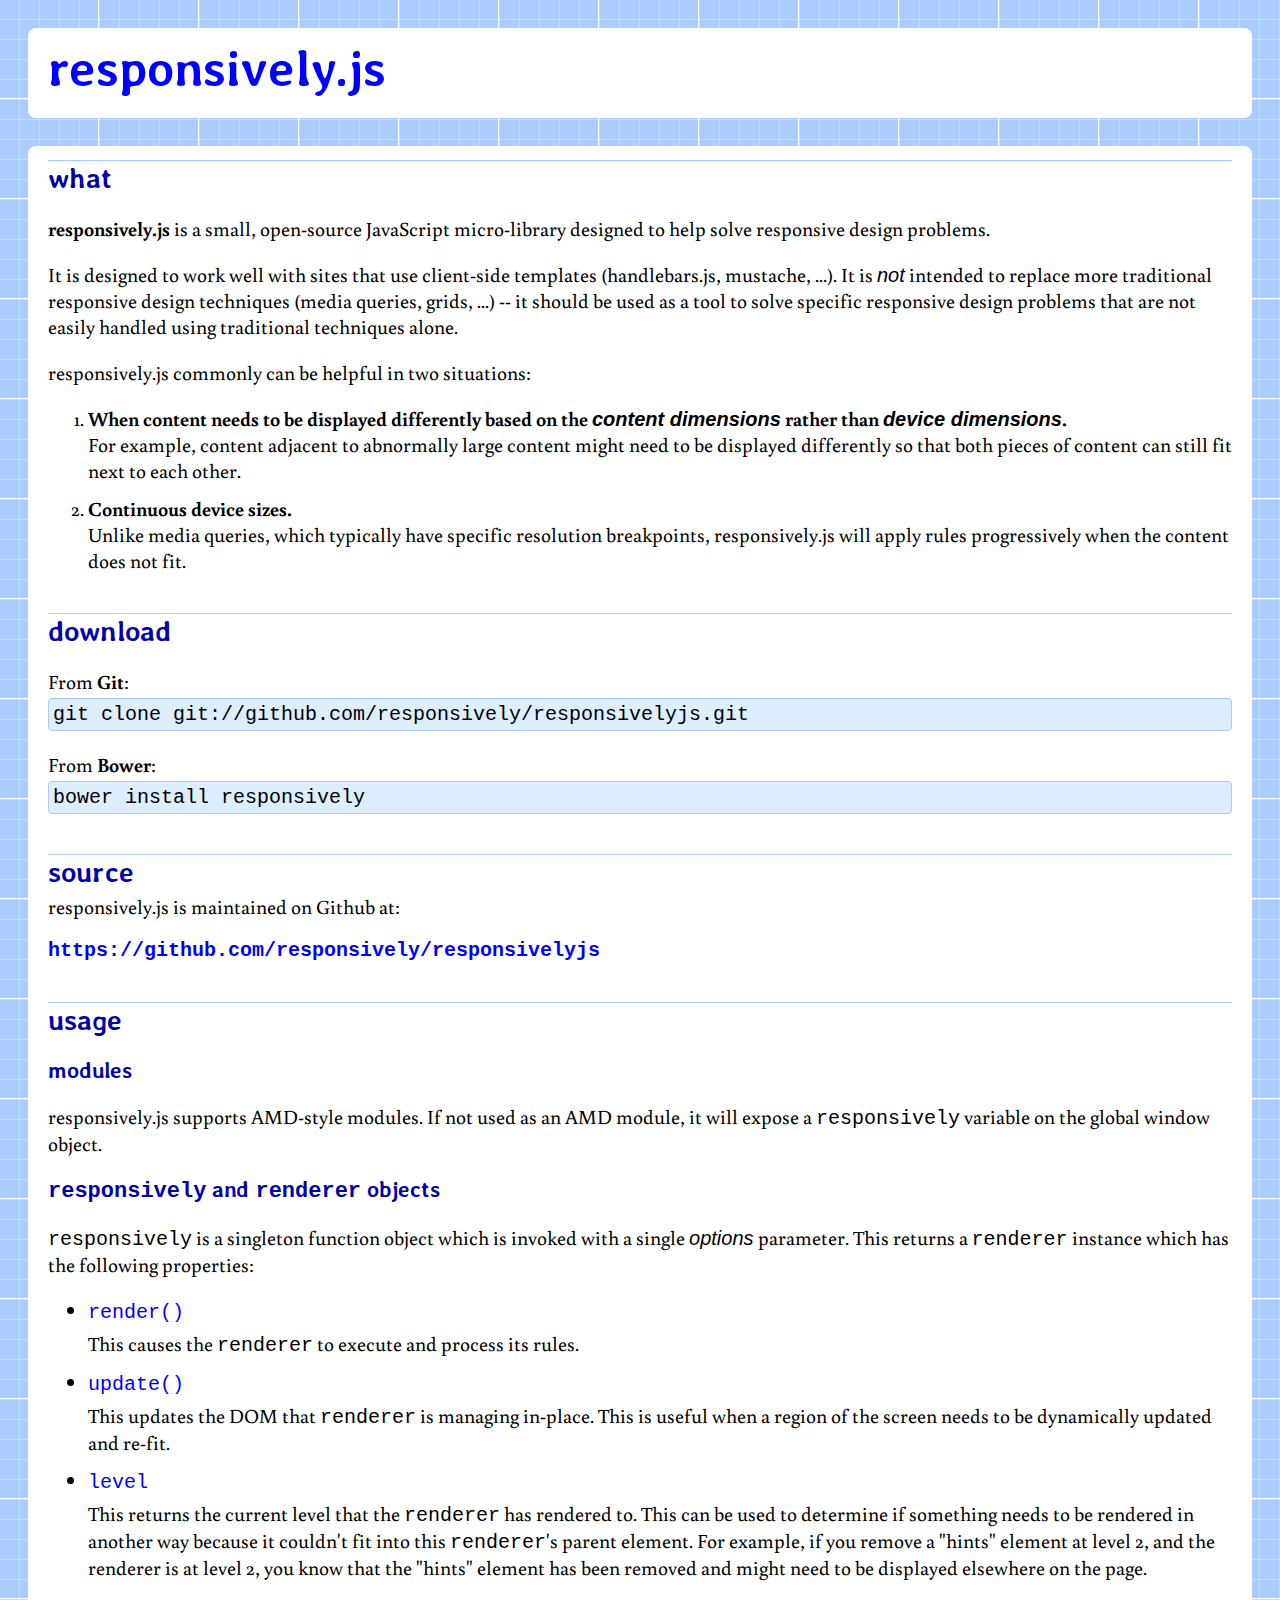
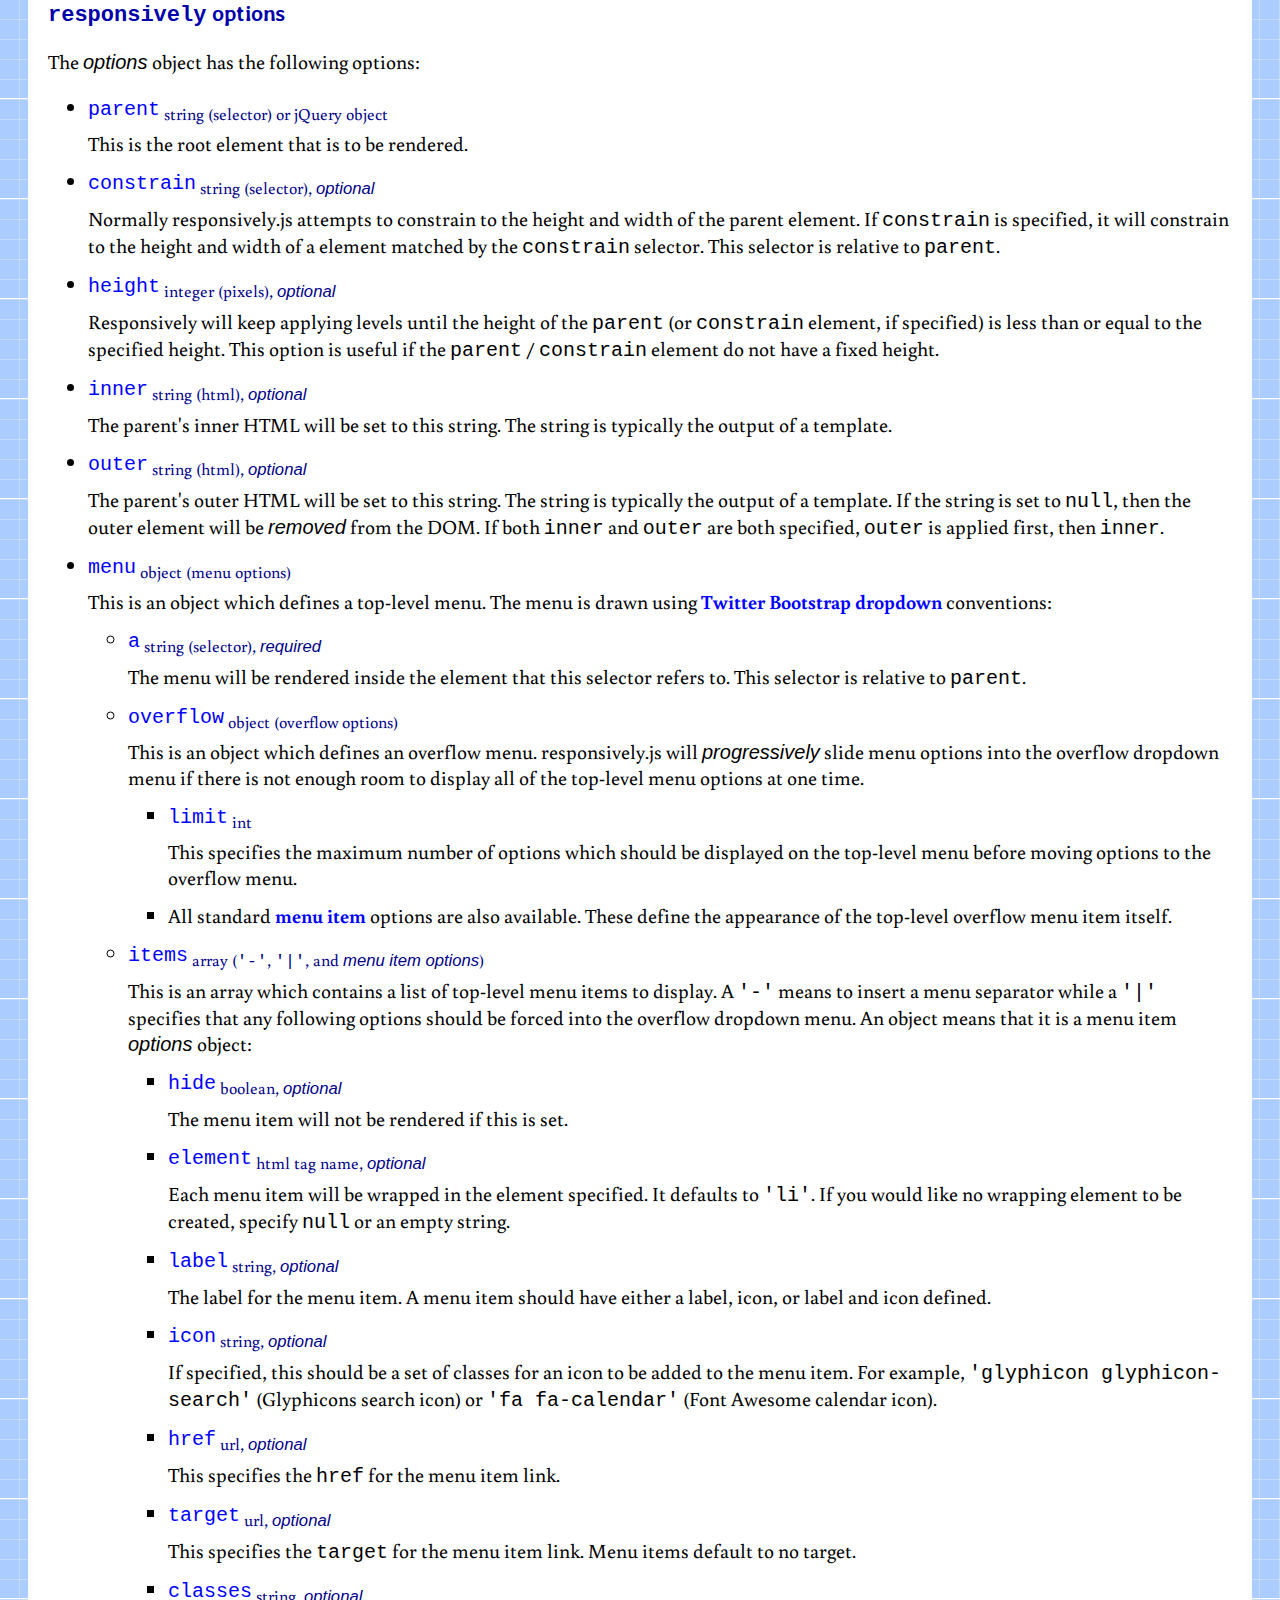
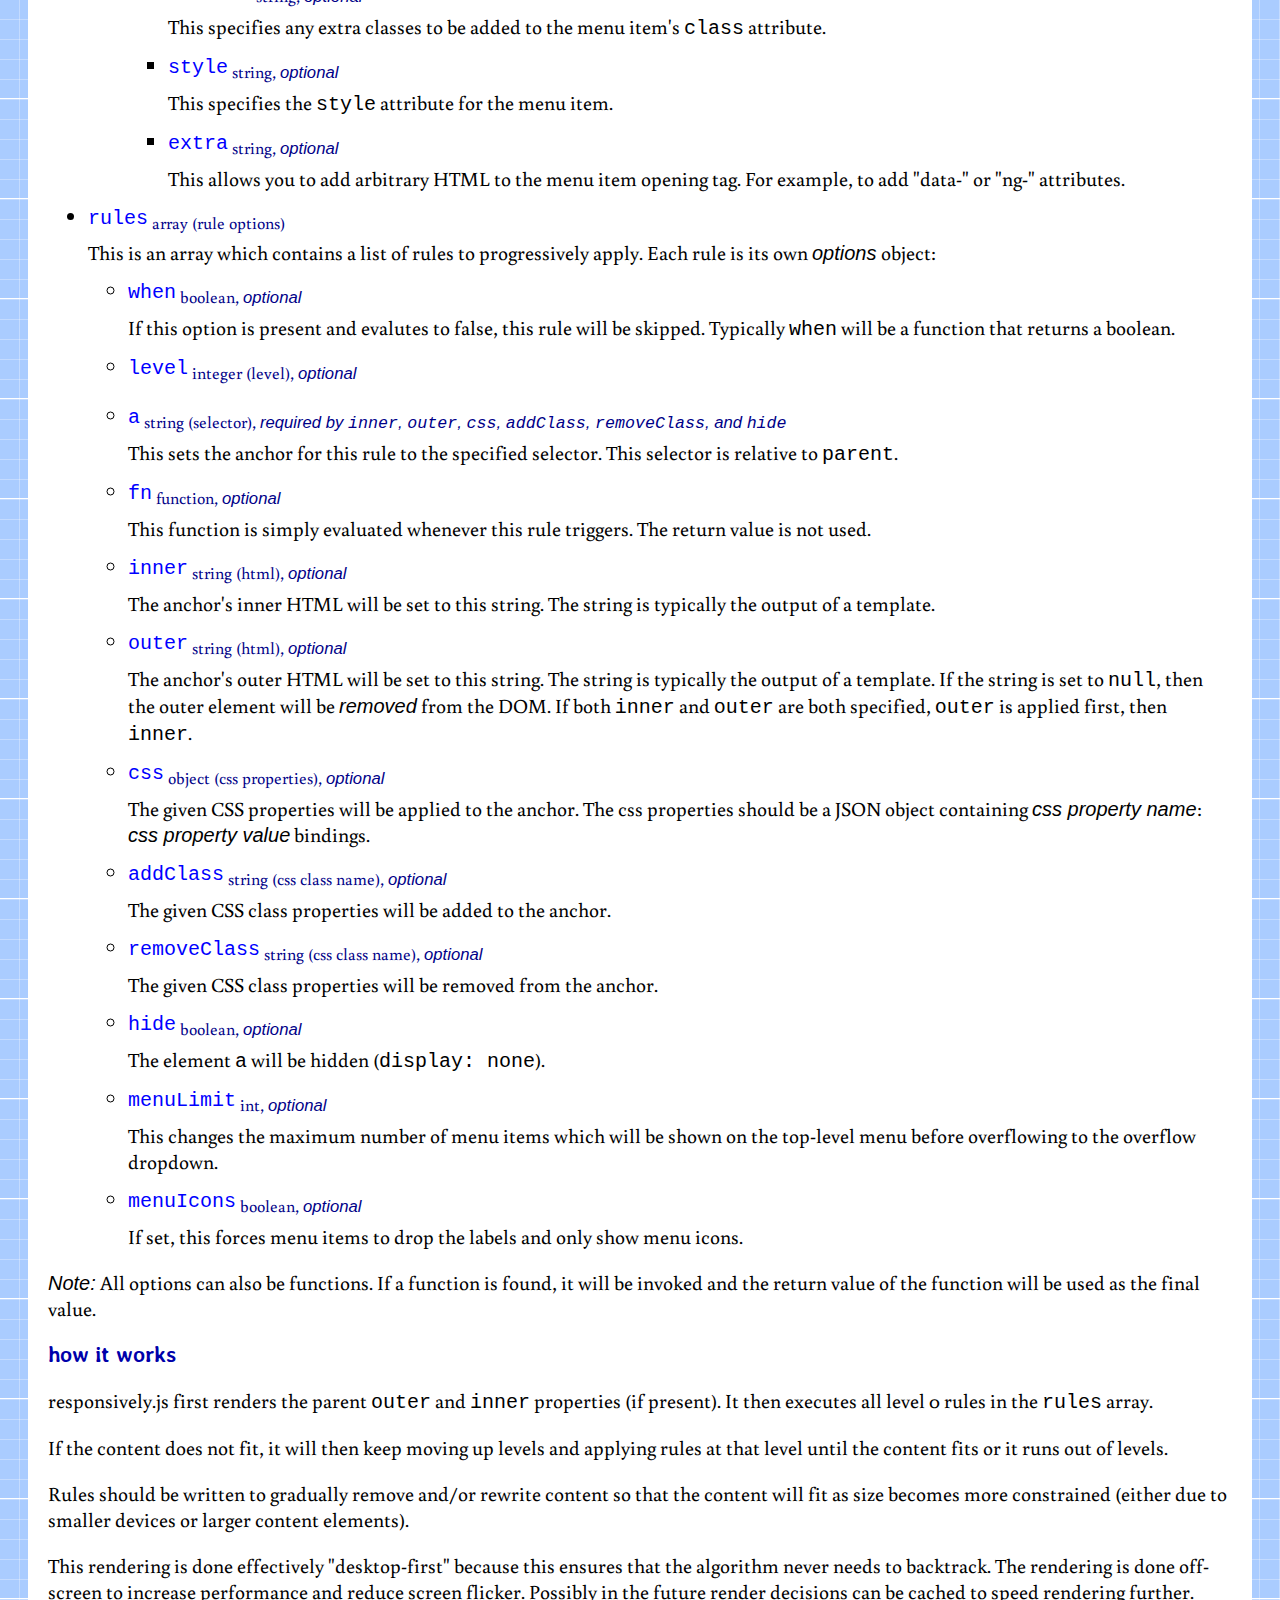
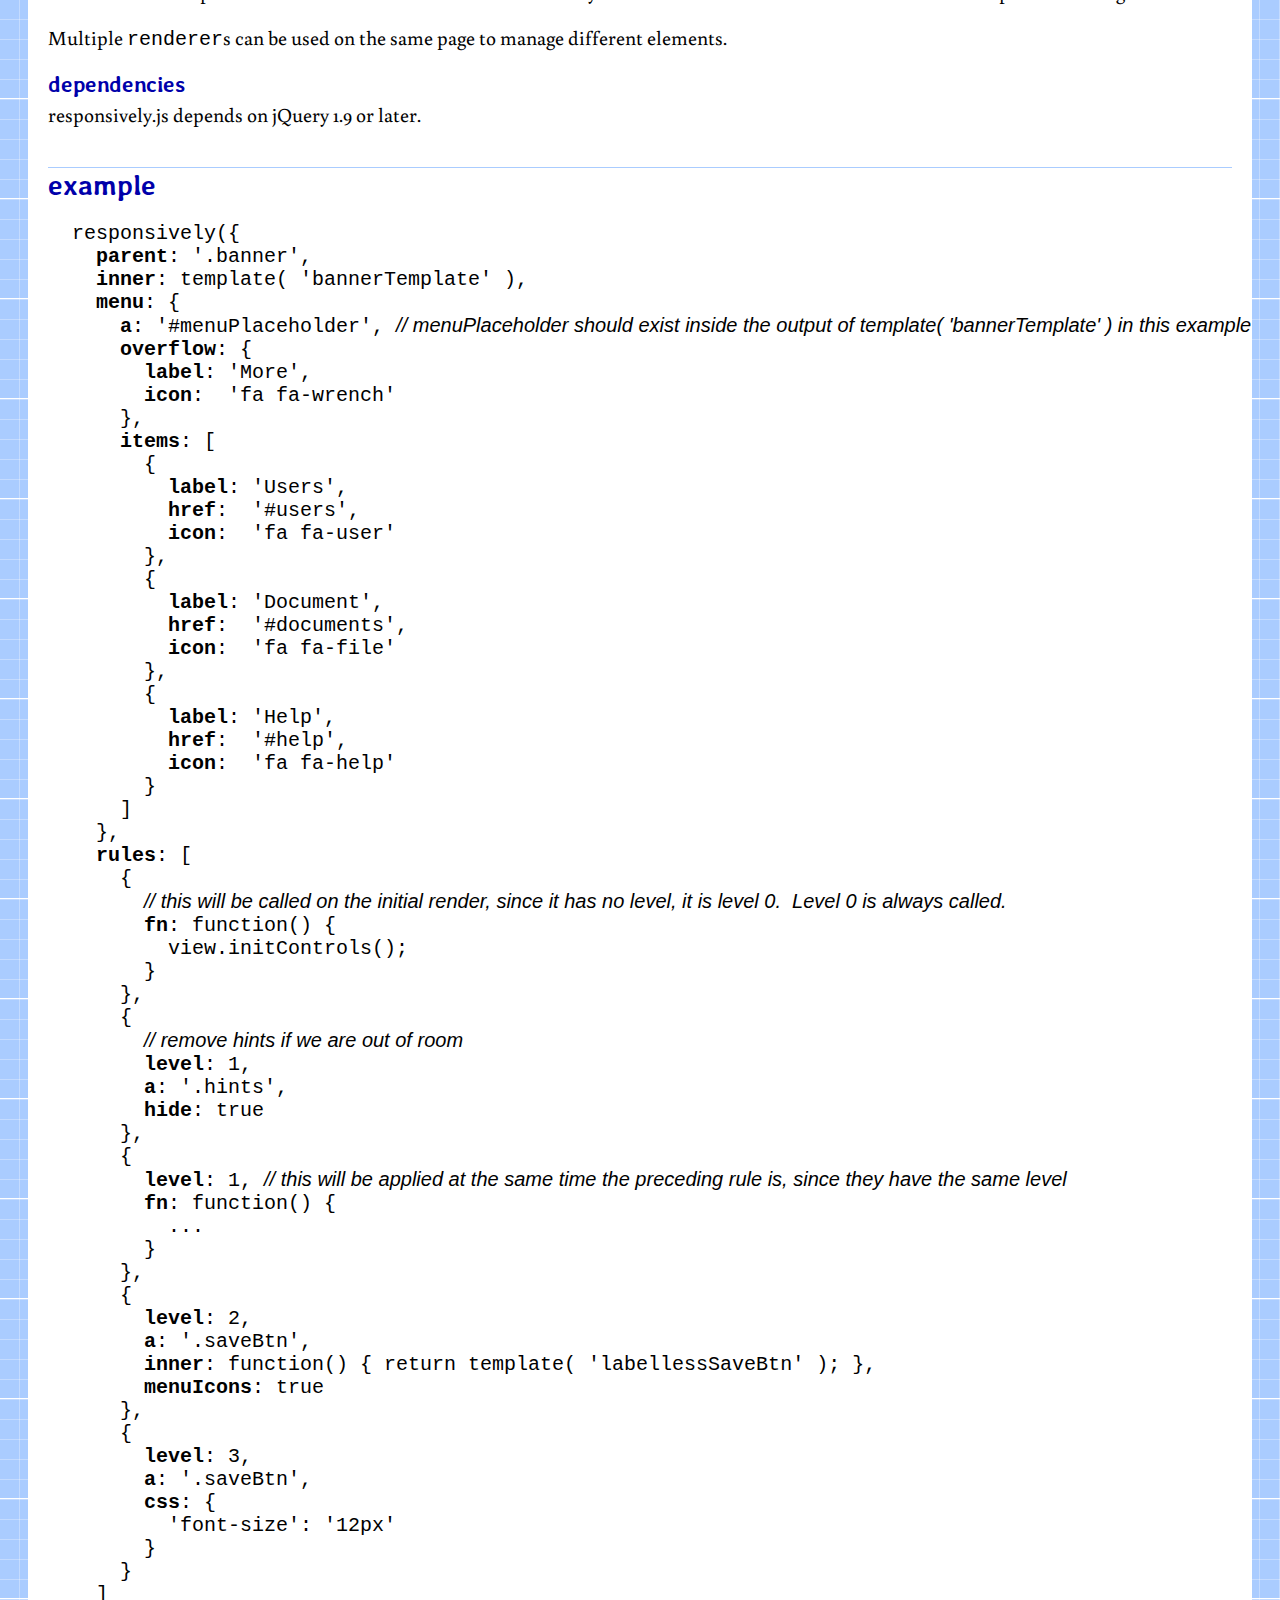
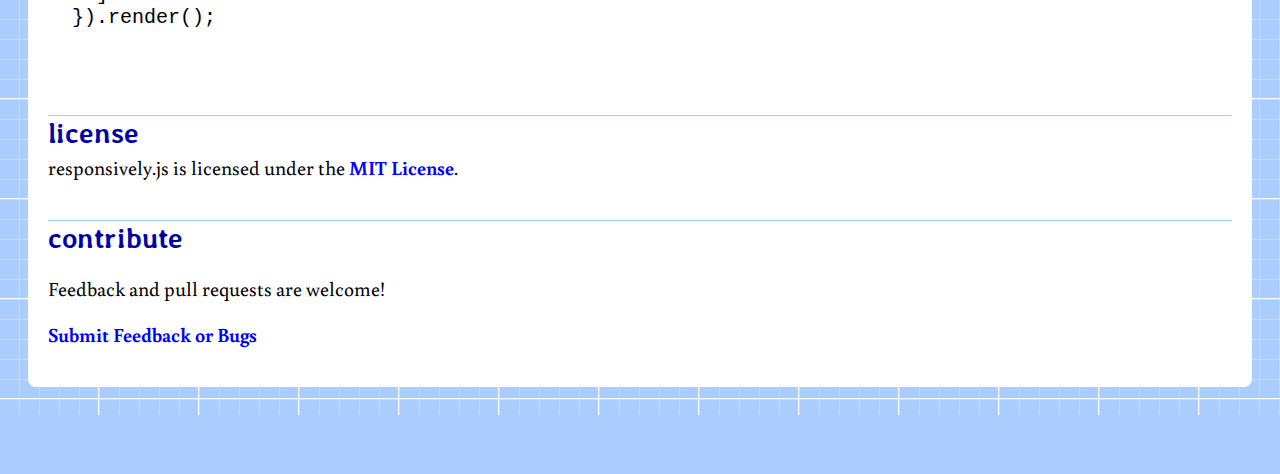
==== commit b09a996b: "work on menus" ====
--- a/index.html
+++ b/index.html
@@ -89,8 +89,8 @@
        <span class="js">level</span>
        <br>
        This returns the current level that the <span class="js">renderer</span> has rendered to.  This can be used to determine if something needs to be rendered in another way because it couldn't
-       fit into this <span class="js">renderer</span>'s parent element.  For example, if you remove a "hints" object at level 2, and the <span class="renderer">renderer</span> is at level 2, you know that
-       the "hints" object has been removed and might need to be displayed elsewhere on the page.
+       fit into this <span class="js">renderer</span>'s parent element.  For example, if you remove a "hints" element at level 2, and the <span class="renderer">renderer</span> is at level 2, you know that
+       the "hints" element has been removed and might need to be displayed elsewhere on the page.
       </li>
      </ul>
     </p>
@@ -225,7 +225,7 @@
          <span class="js">level<sub>integer (level), <i>optional</i></span>
         </li>
         <li>
-         <span class="js">a<sub>string (selector), <i>required by <span class="js">inner</span>, <span class="js">outer</span>, and <span class="js">hide</span></i></sub></span>
+         <span class="js">a<sub>string (selector), <i>required by <span class="js">inner</span>, <span class="js">outer</span>, <span class="js">css</span>, <span class="js">addClass</span>, <span class="js">removeClass</span>, and <span class="js">hide</span></i></sub></span>
          <br>
          This sets the anchor for this rule to the specified selector.  This selector is relative to <span class="js">parent</span>.
         </li>
@@ -242,9 +242,24 @@
         <li>
          <span class="js">outer<sub>string (html), <i>optional</i></sub></span>
          <br>
-          The parent's outer HTML will be set to this string.  The string is typically the output of a template.  If the string is set to <span class="js">null</span>, then the outer element will
+          The anchor's outer HTML will be set to this string.  The string is typically the output of a template.  If the string is set to <span class="js">null</span>, then the outer element will
           be <i>removed</i> from the DOM.  If both <span class="js">inner</span> and <span class="js">outer</span> are both specified, <span class="js">outer</span> is applied first, then
           <span class="js">inner</span>.
+        </li>
+        <li>
+         <span class="js">css<sub>object (css properties), <i>optional</i></sub></span>
+         <br>
+          The given CSS properties will be applied to the anchor.  The css properties should be a JSON object containing <i>css property name</i>: <i>css property value</i> bindings.
+        </li>
+        <li>
+         <span class="js">addClass<sub>string (css class name), <i>optional</i></sub></span>
+         <br>
+          The given CSS class properties will be added to the anchor.
+        </li>
+        <li>
+         <span class="js">removeClass<sub>string (css class name), <i>optional</i></sub></span>
+         <br>
+          The given CSS class properties will be removed from the anchor.
         </li>
         <li>
          <span class="js">hide<sub>boolean, <i>optional</i></span>
@@ -348,6 +363,13 @@
         <b>a</b>: '.saveBtn',
         <b>inner</b>: function() { return template( 'labellessSaveBtn' ); },
         <b>menuIcons</b>: true
+      },
+      {
+        <b>level</b>: 3,
+        <b>a</b>: '.saveBtn',
+        <b>css</b>: {
+          'font-size': '12px'
+        }
       }
     ]
   }).render();
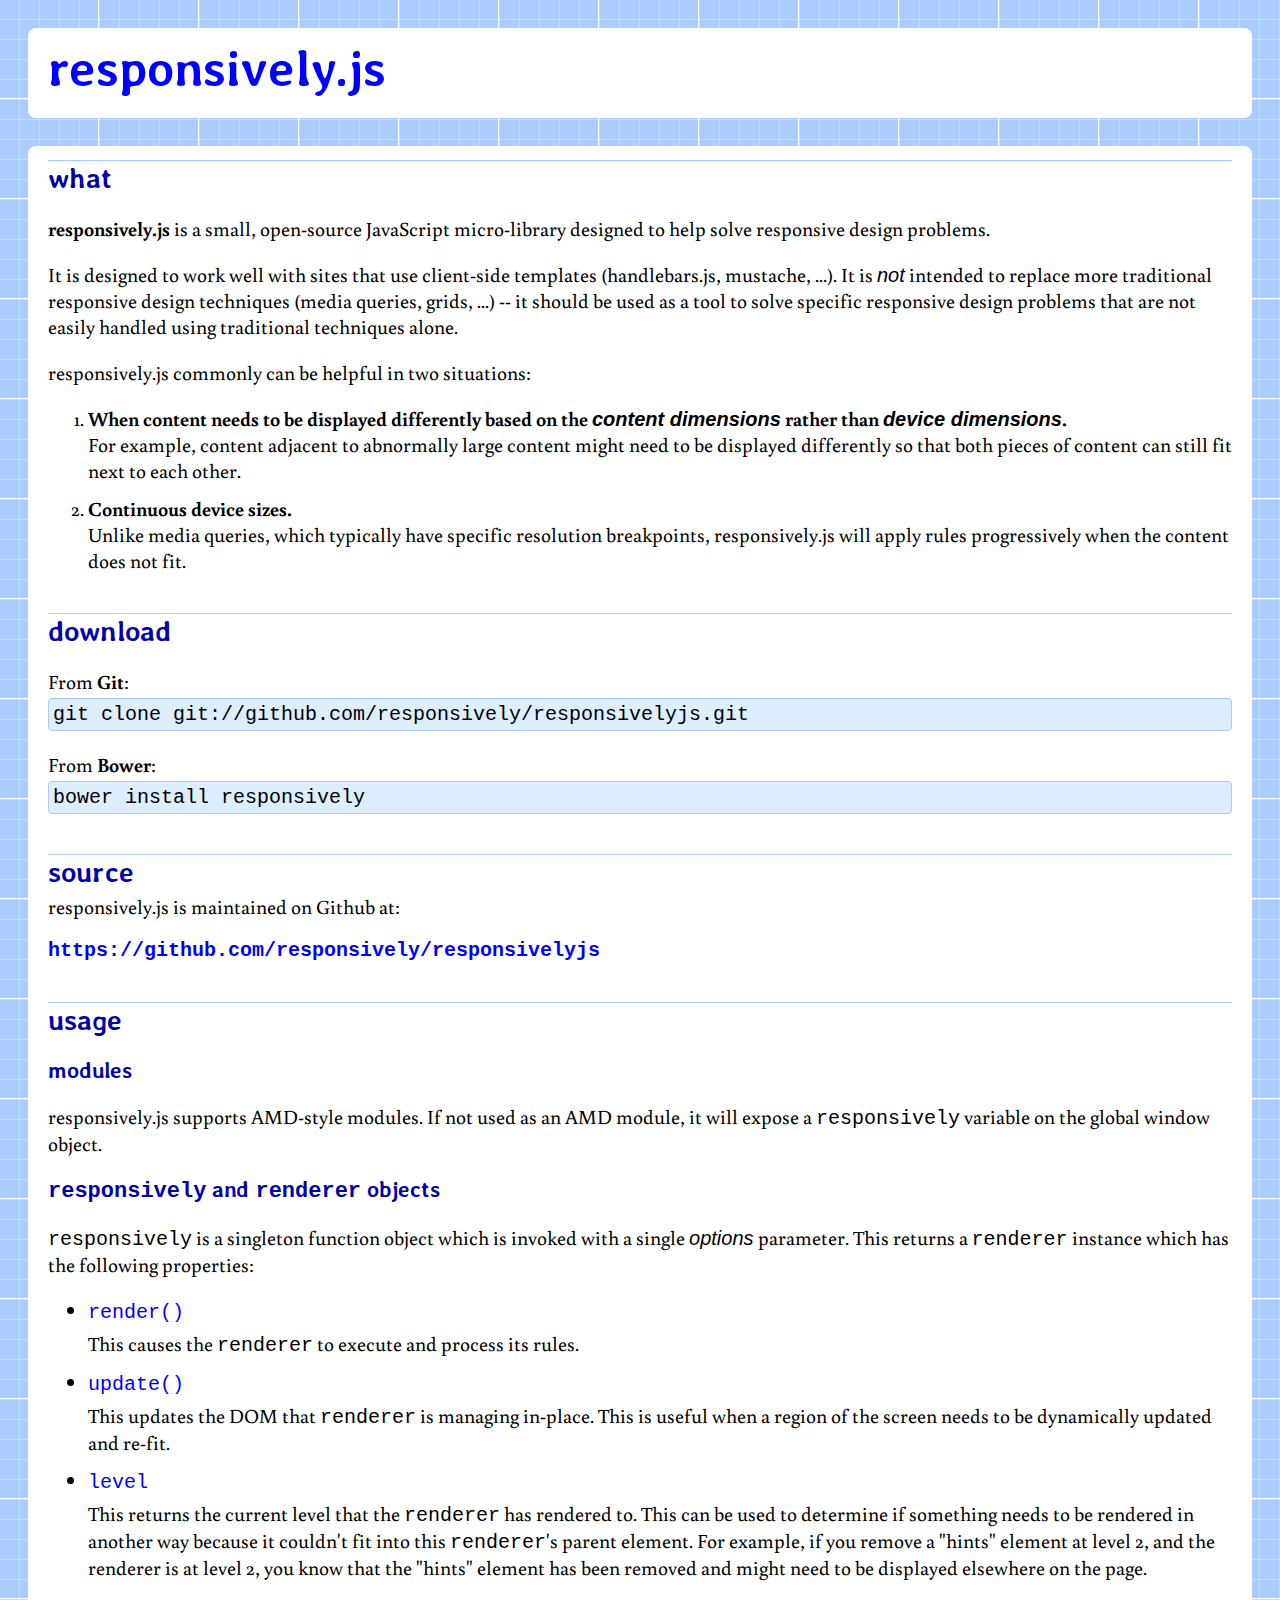
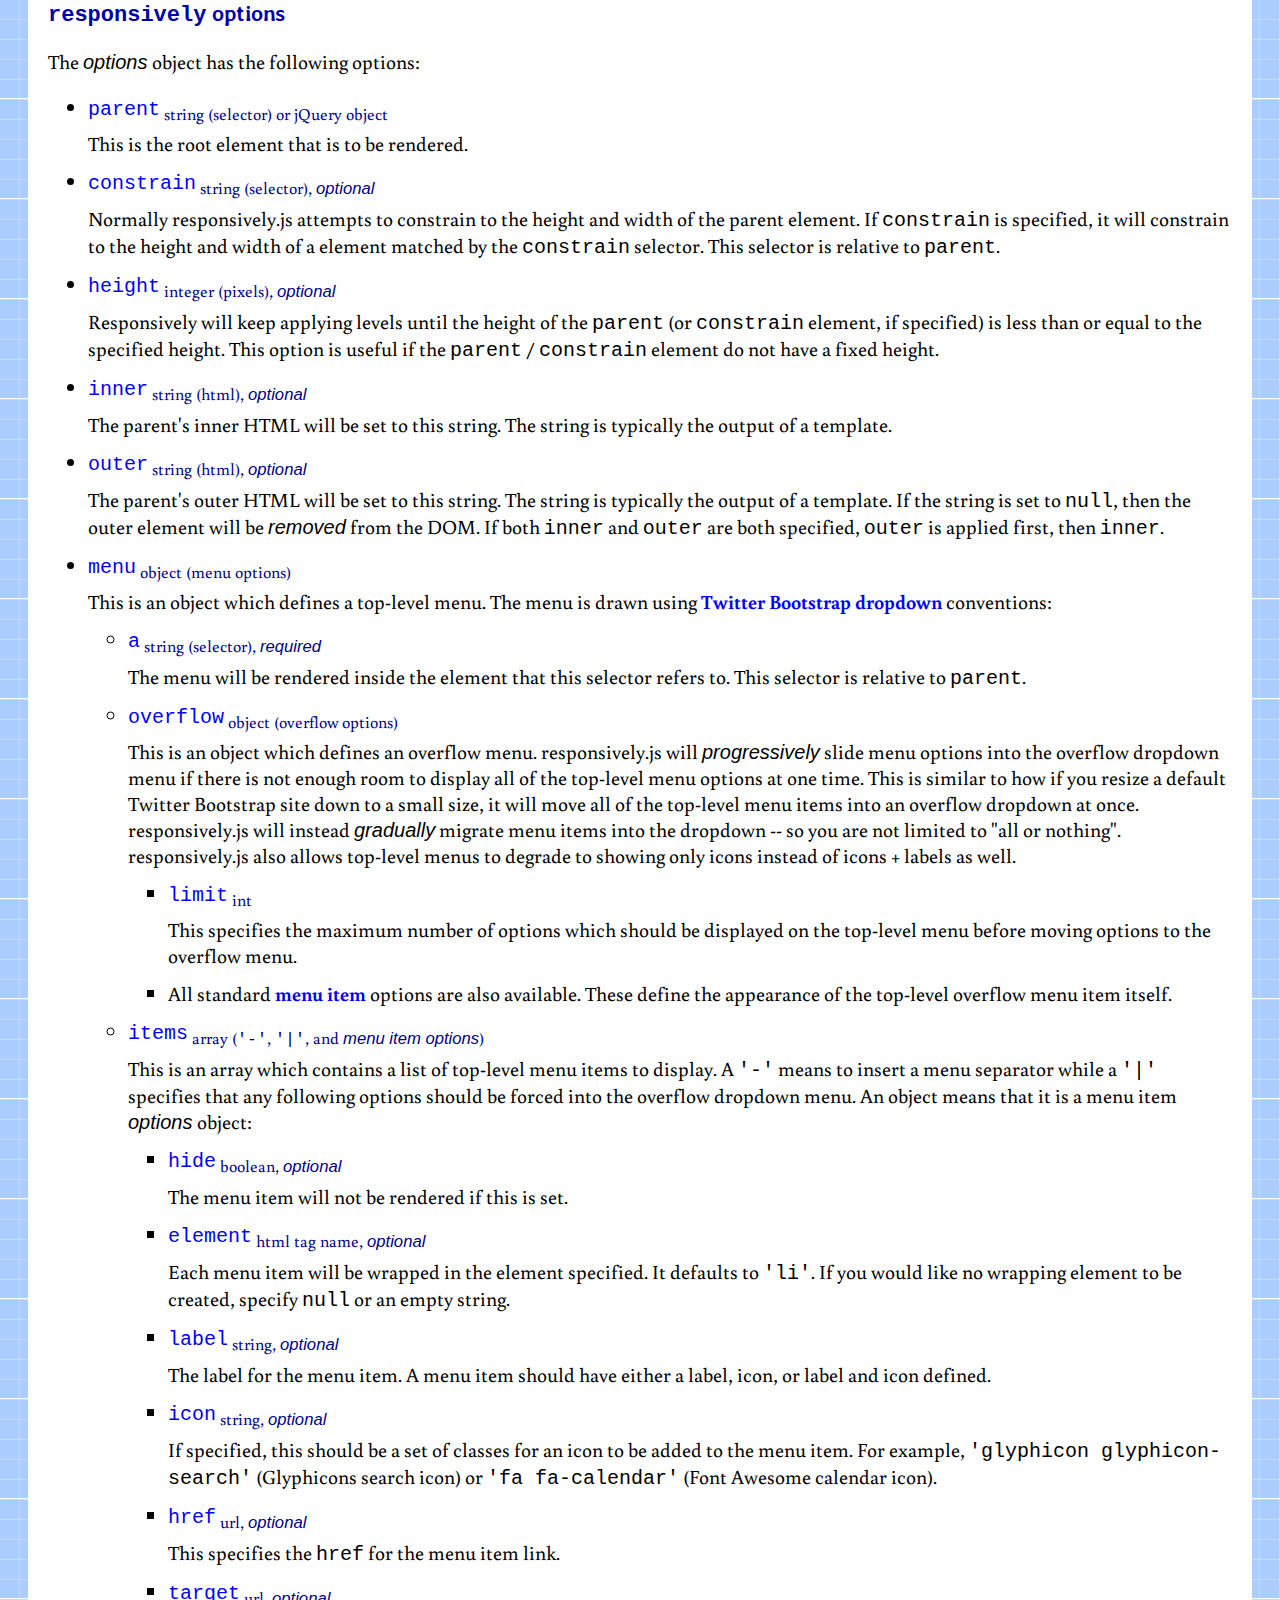
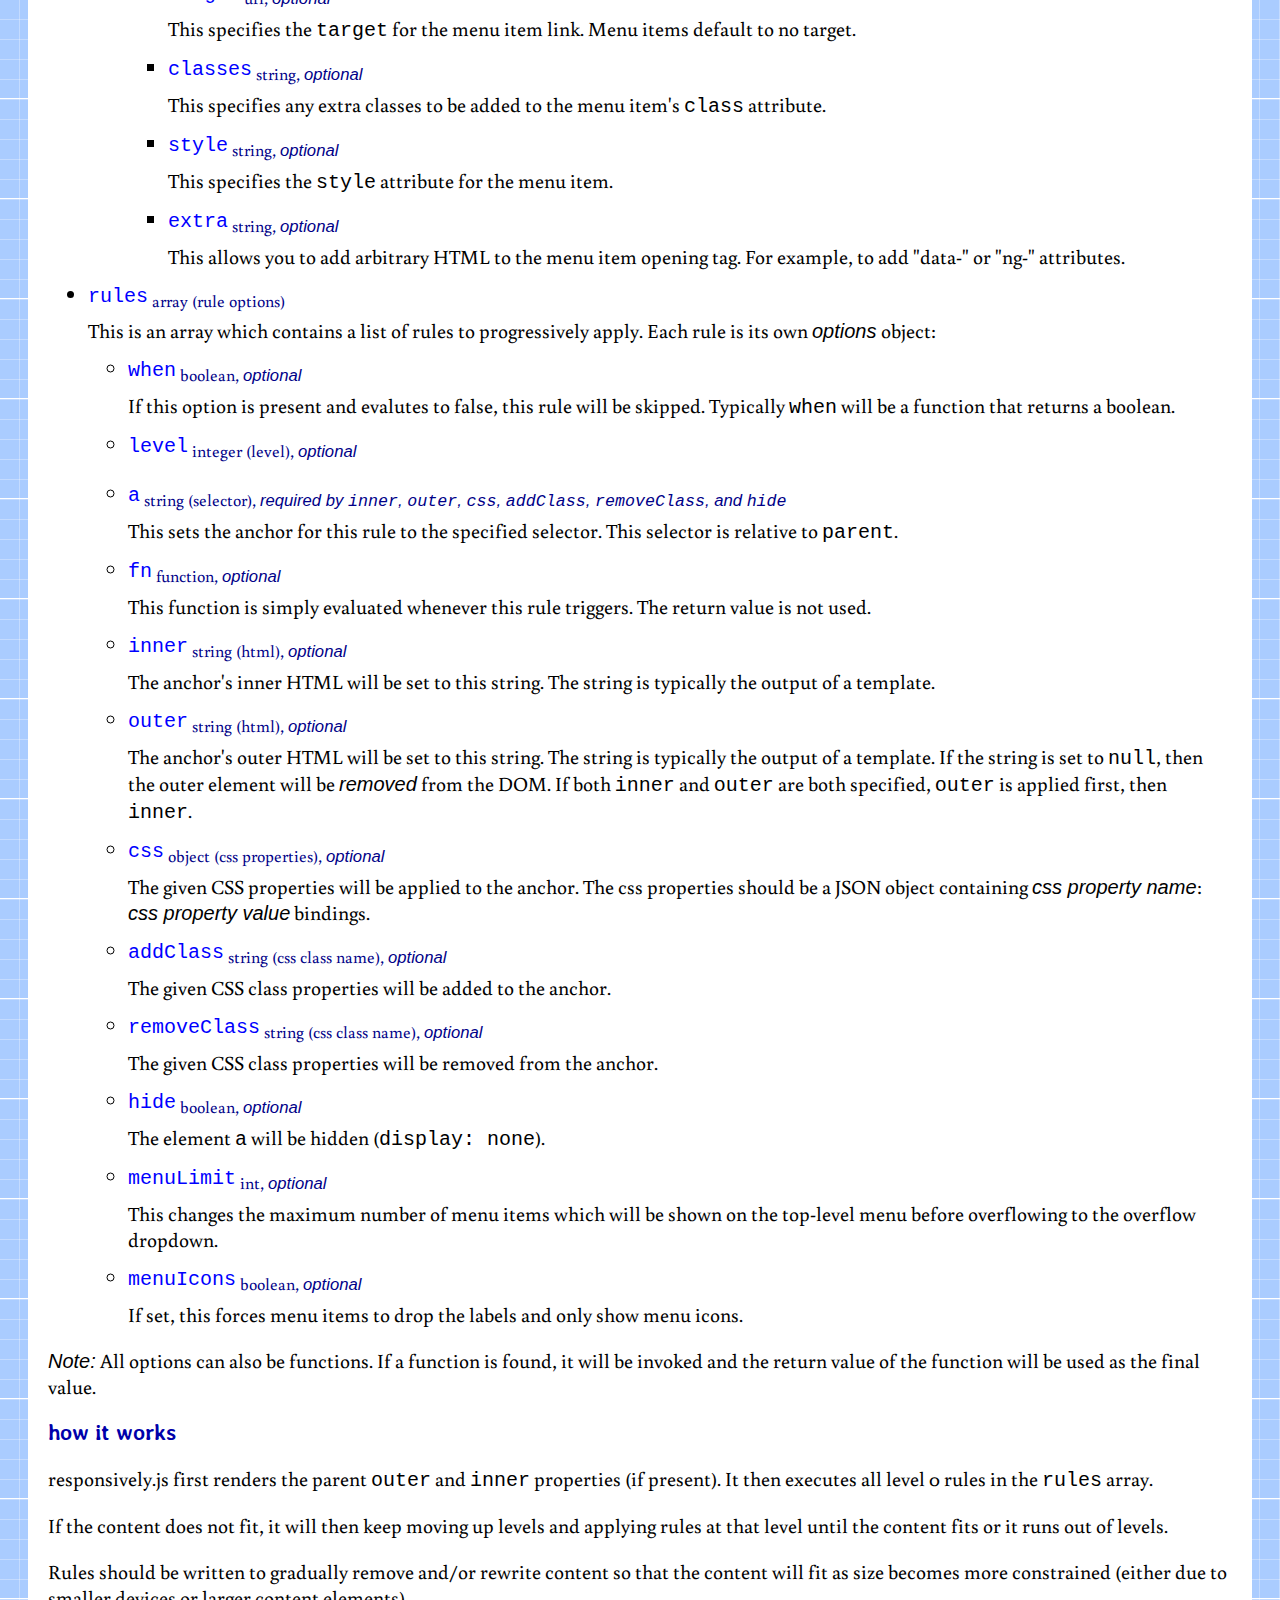
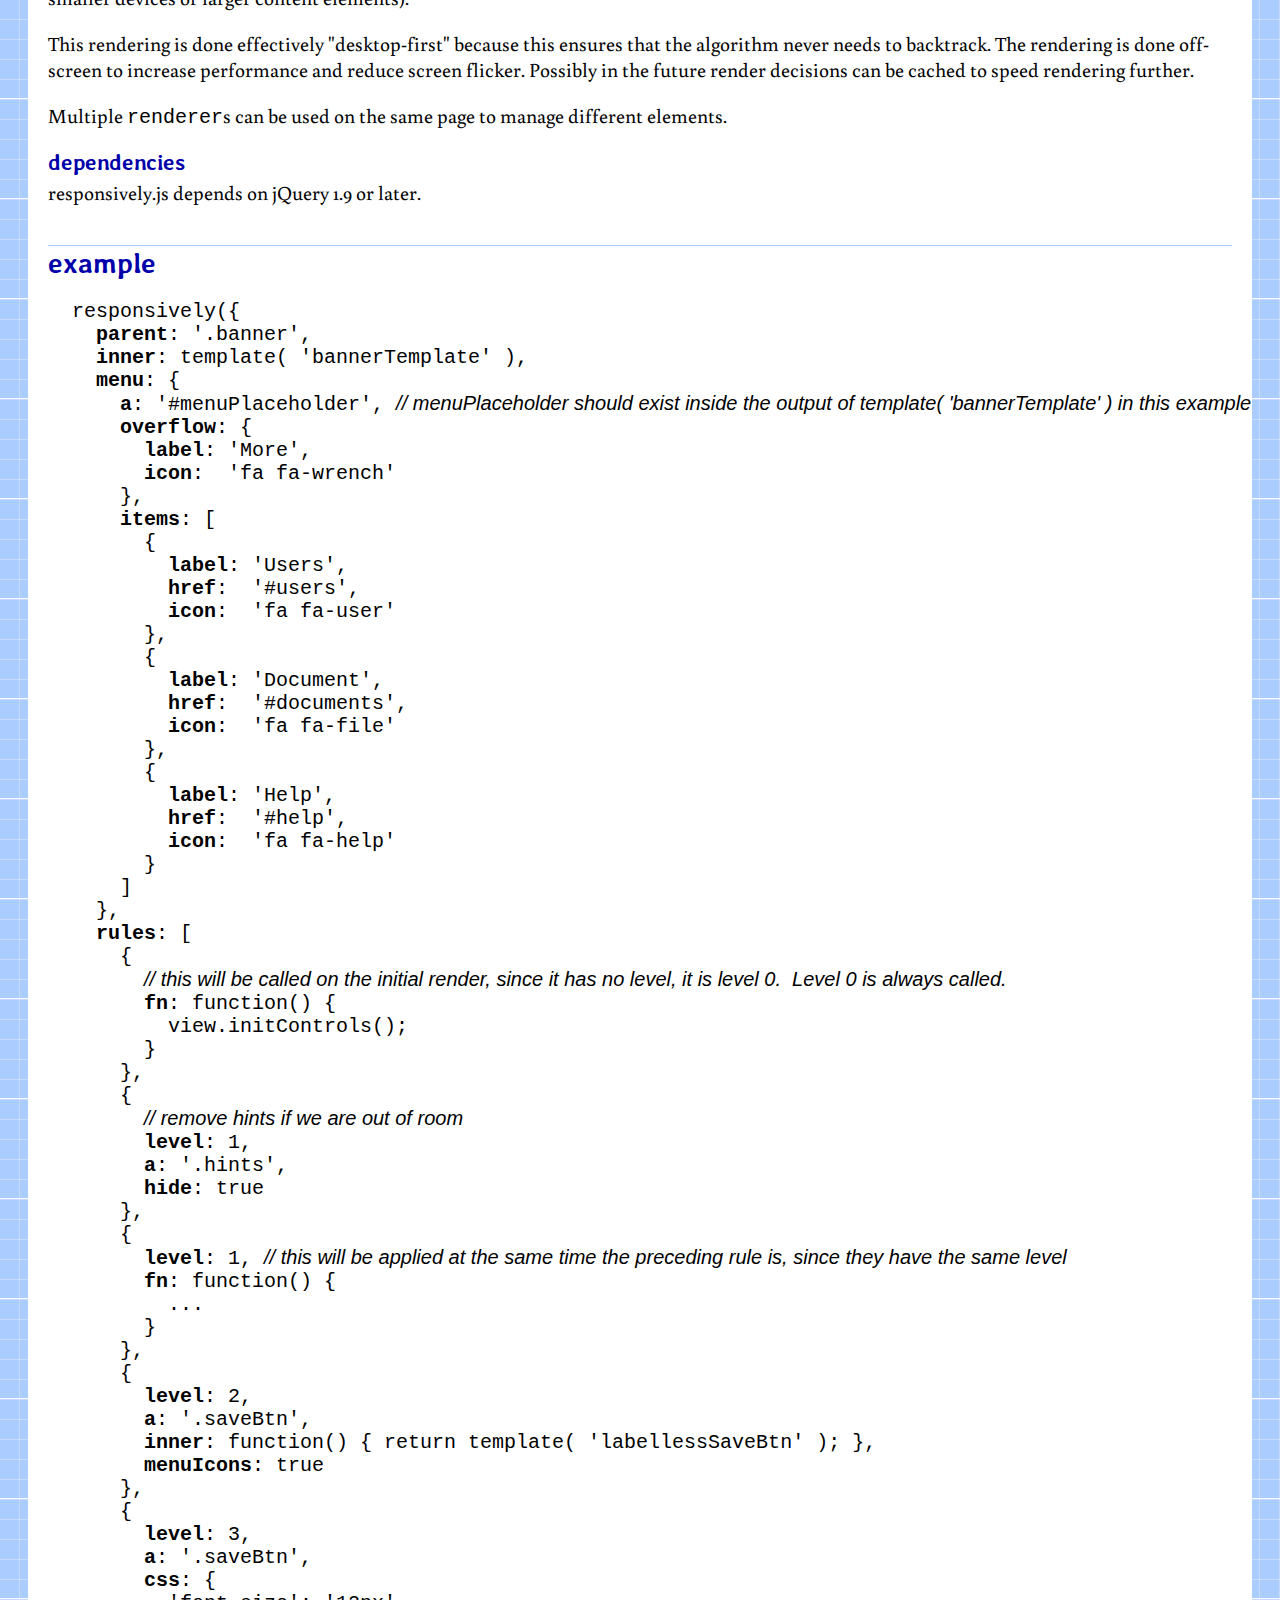
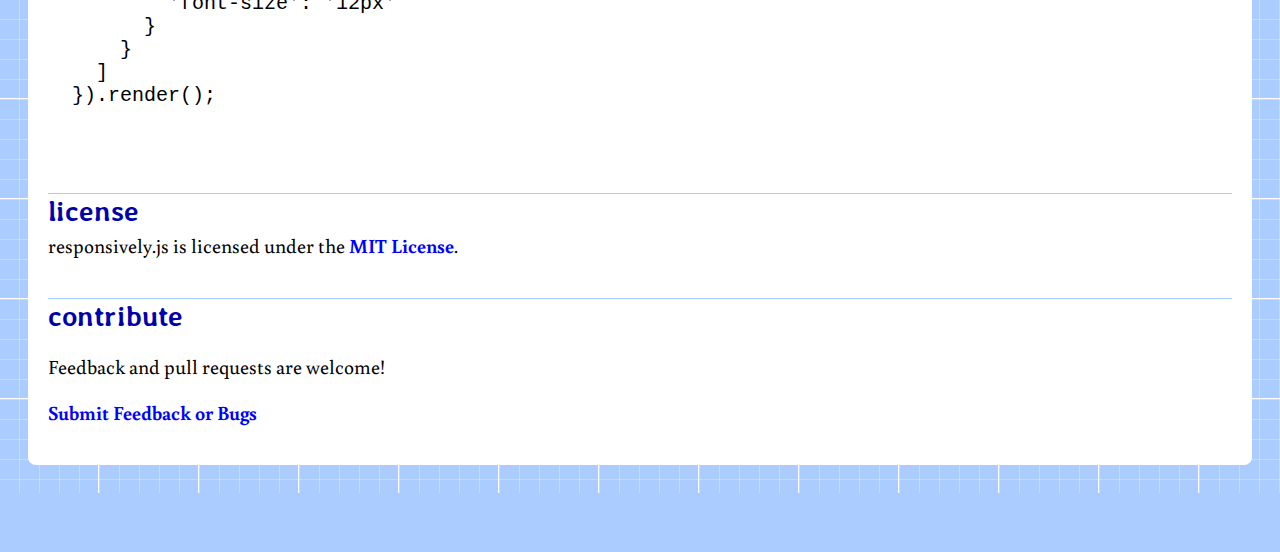
==== commit e4c5ef58: "menu docs" ====
--- a/index.html
+++ b/index.html
@@ -141,7 +141,9 @@
          <span class="js">overflow<sub>object (overflow options)</sub></span>
          <br>
          This is an object which defines an overflow menu.  responsively.js will <i>progressively</i> slide menu options into the overflow dropdown menu if there is not enough room to
-         display all of the top-level menu options at one time.
+         display all of the top-level menu options at one time.  This is similar to how if you resize a default Twitter Bootstrap site down to a small size, it will move all of the
+         top-level menu items into an overflow dropdown at once.  responsively.js will instead <i>gradually</i> migrate menu items into the dropdown -- so you are not limited to "all or nothing".
+         responsively.js also allows top-level menus to degrade to showing only icons instead of icons + labels as well.
          <ul>
           <li>
            <span class="js">limit<sub>int</sub></span>
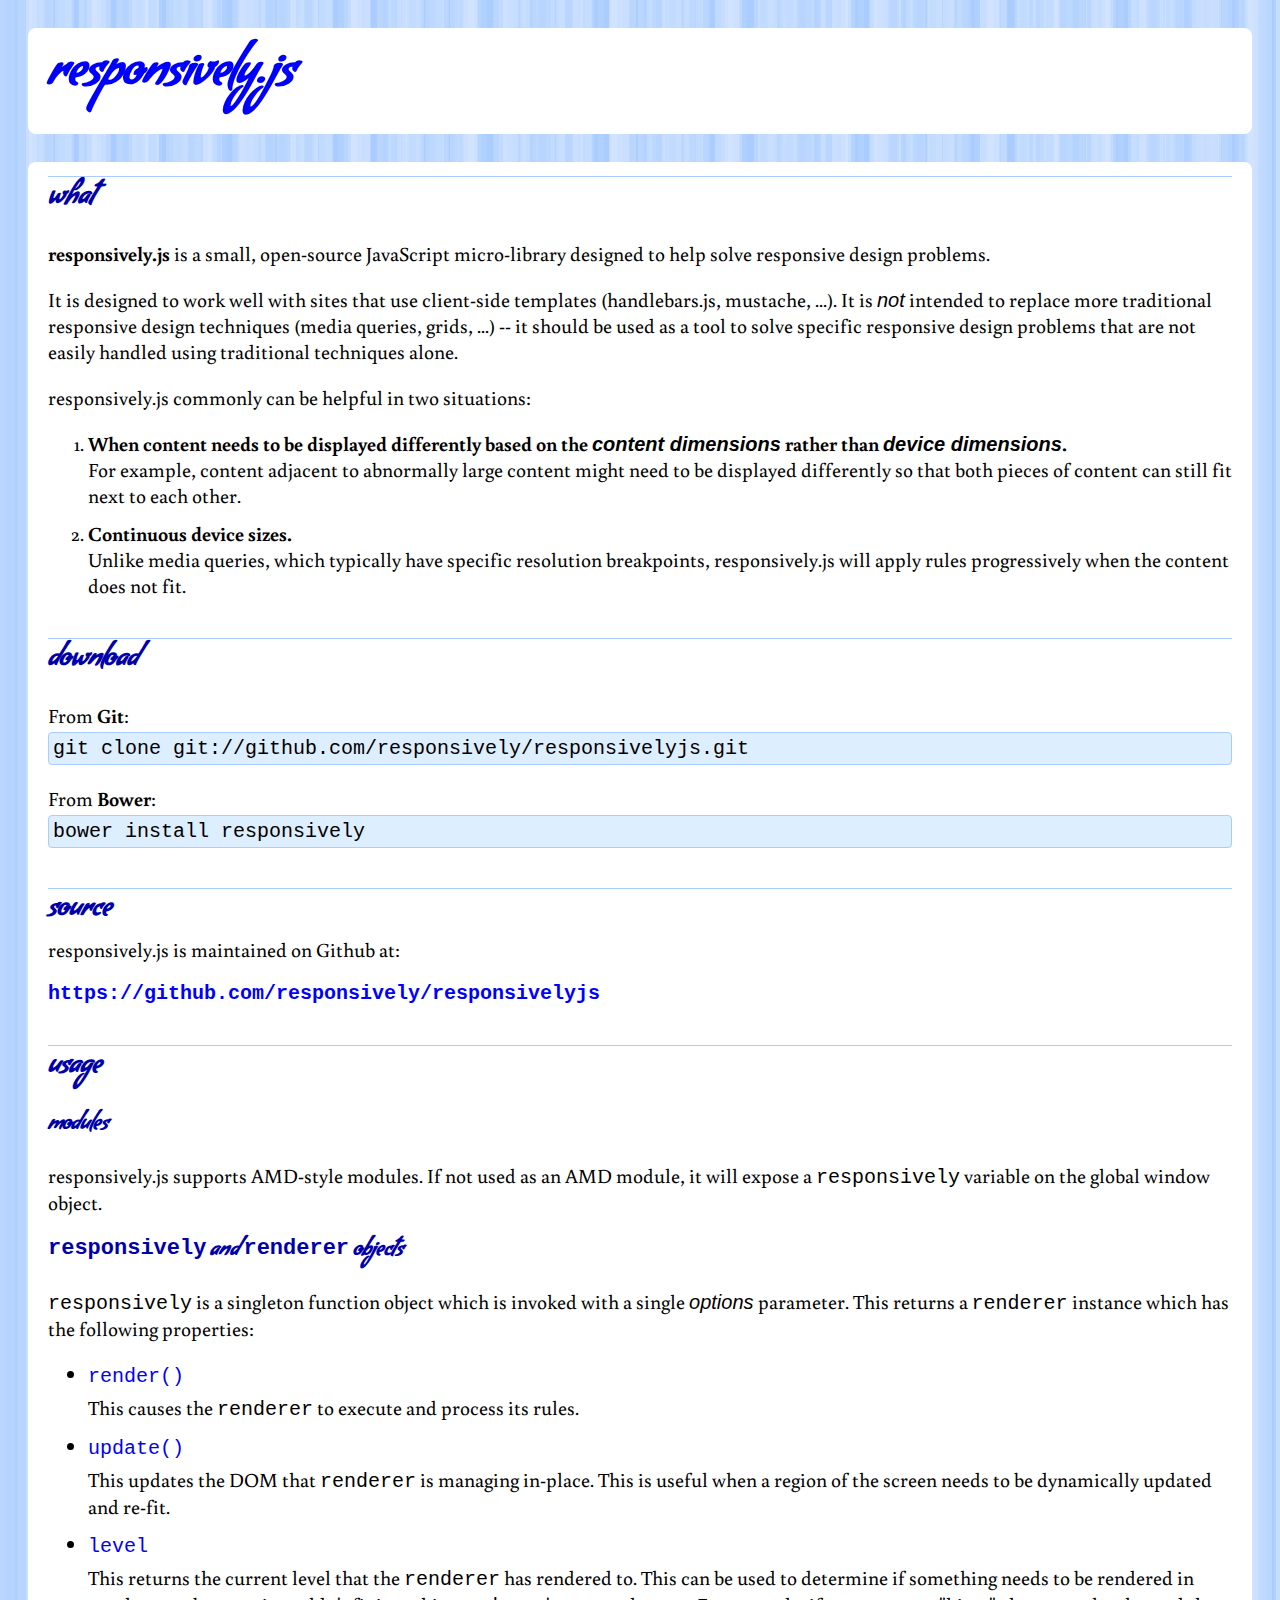
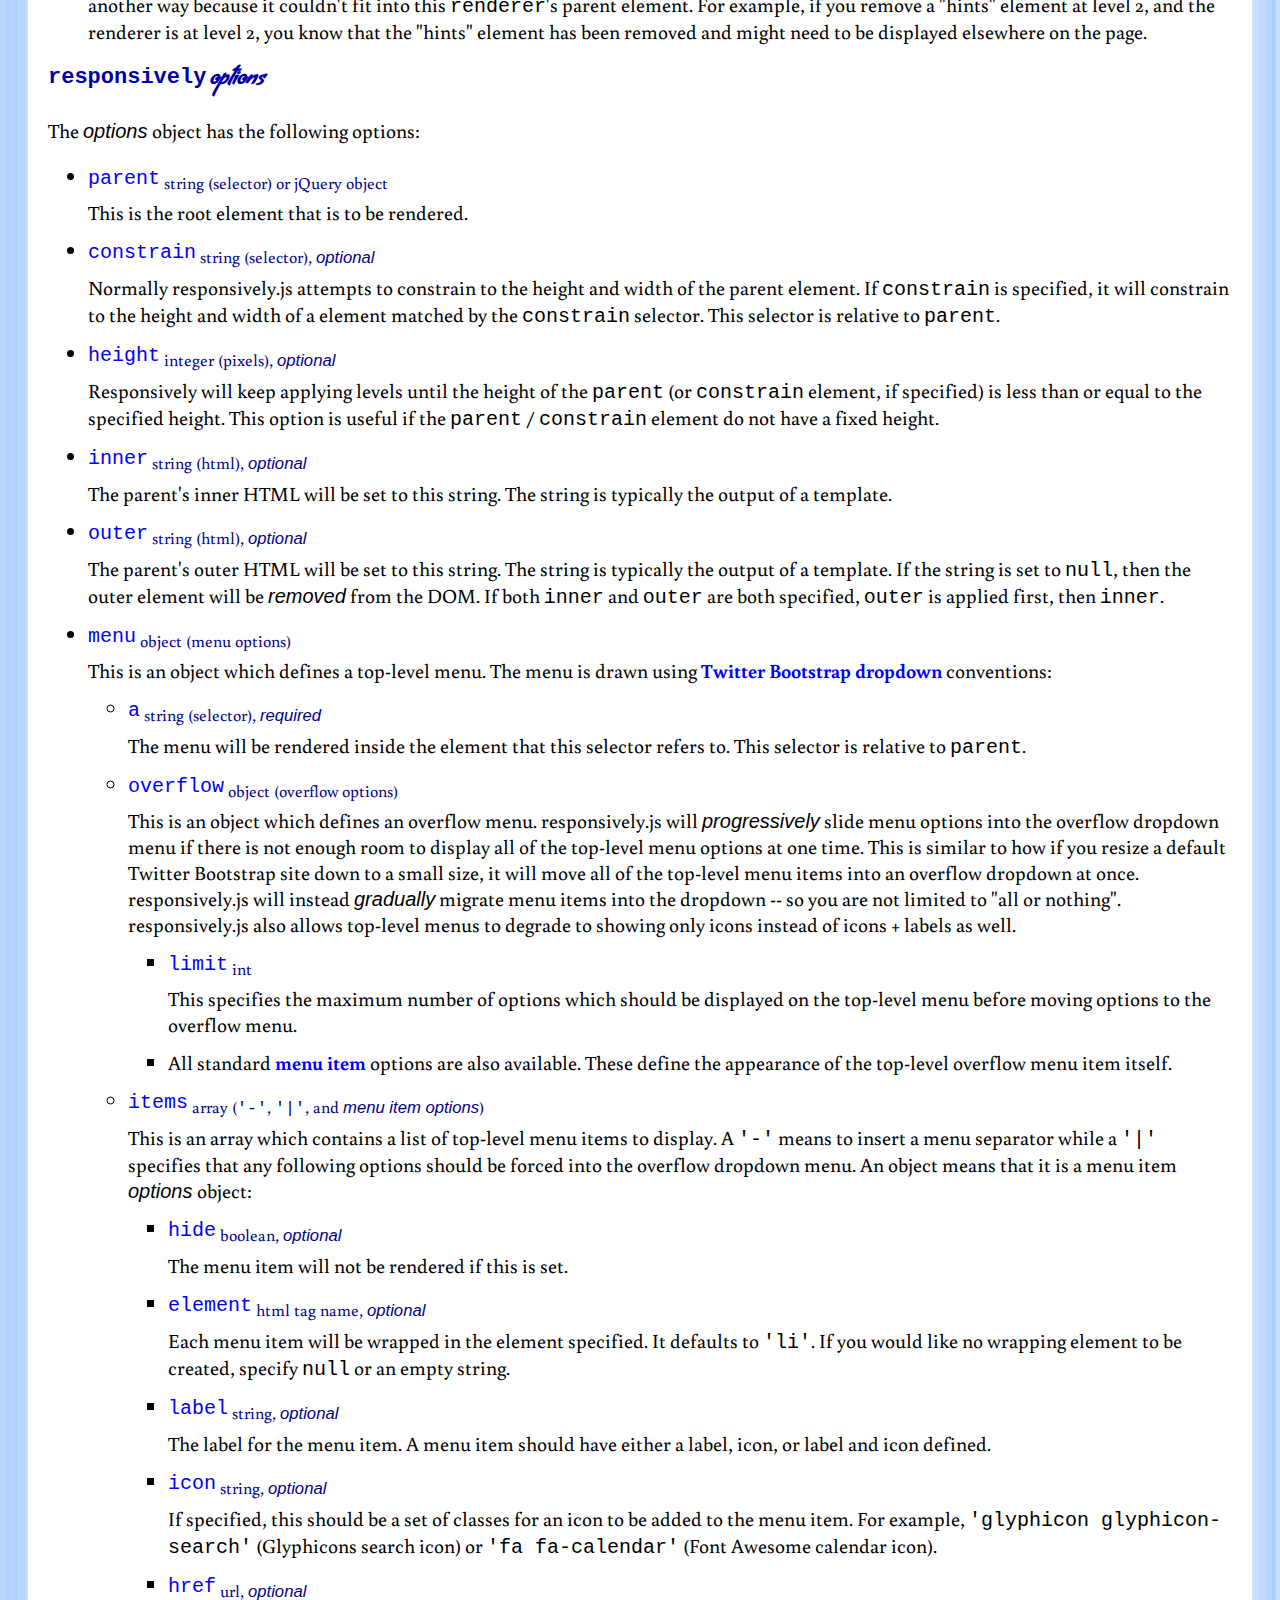
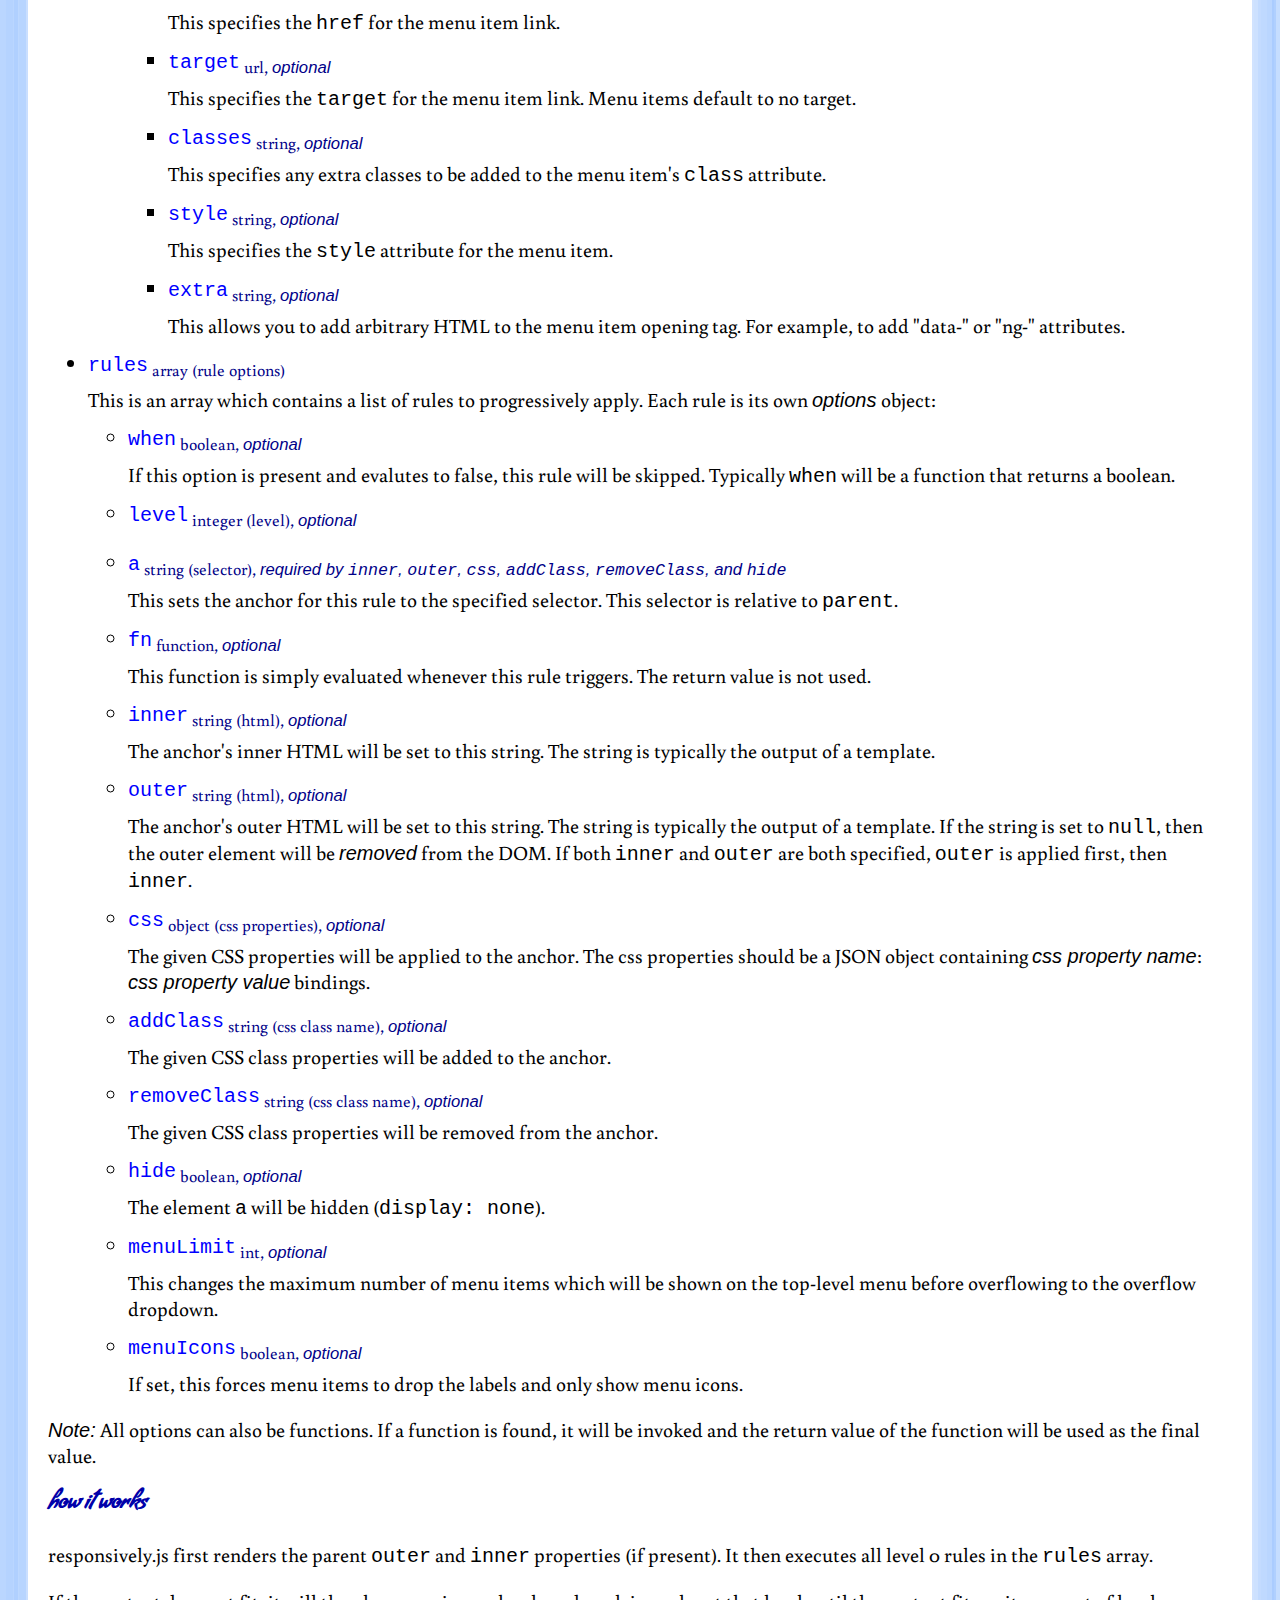
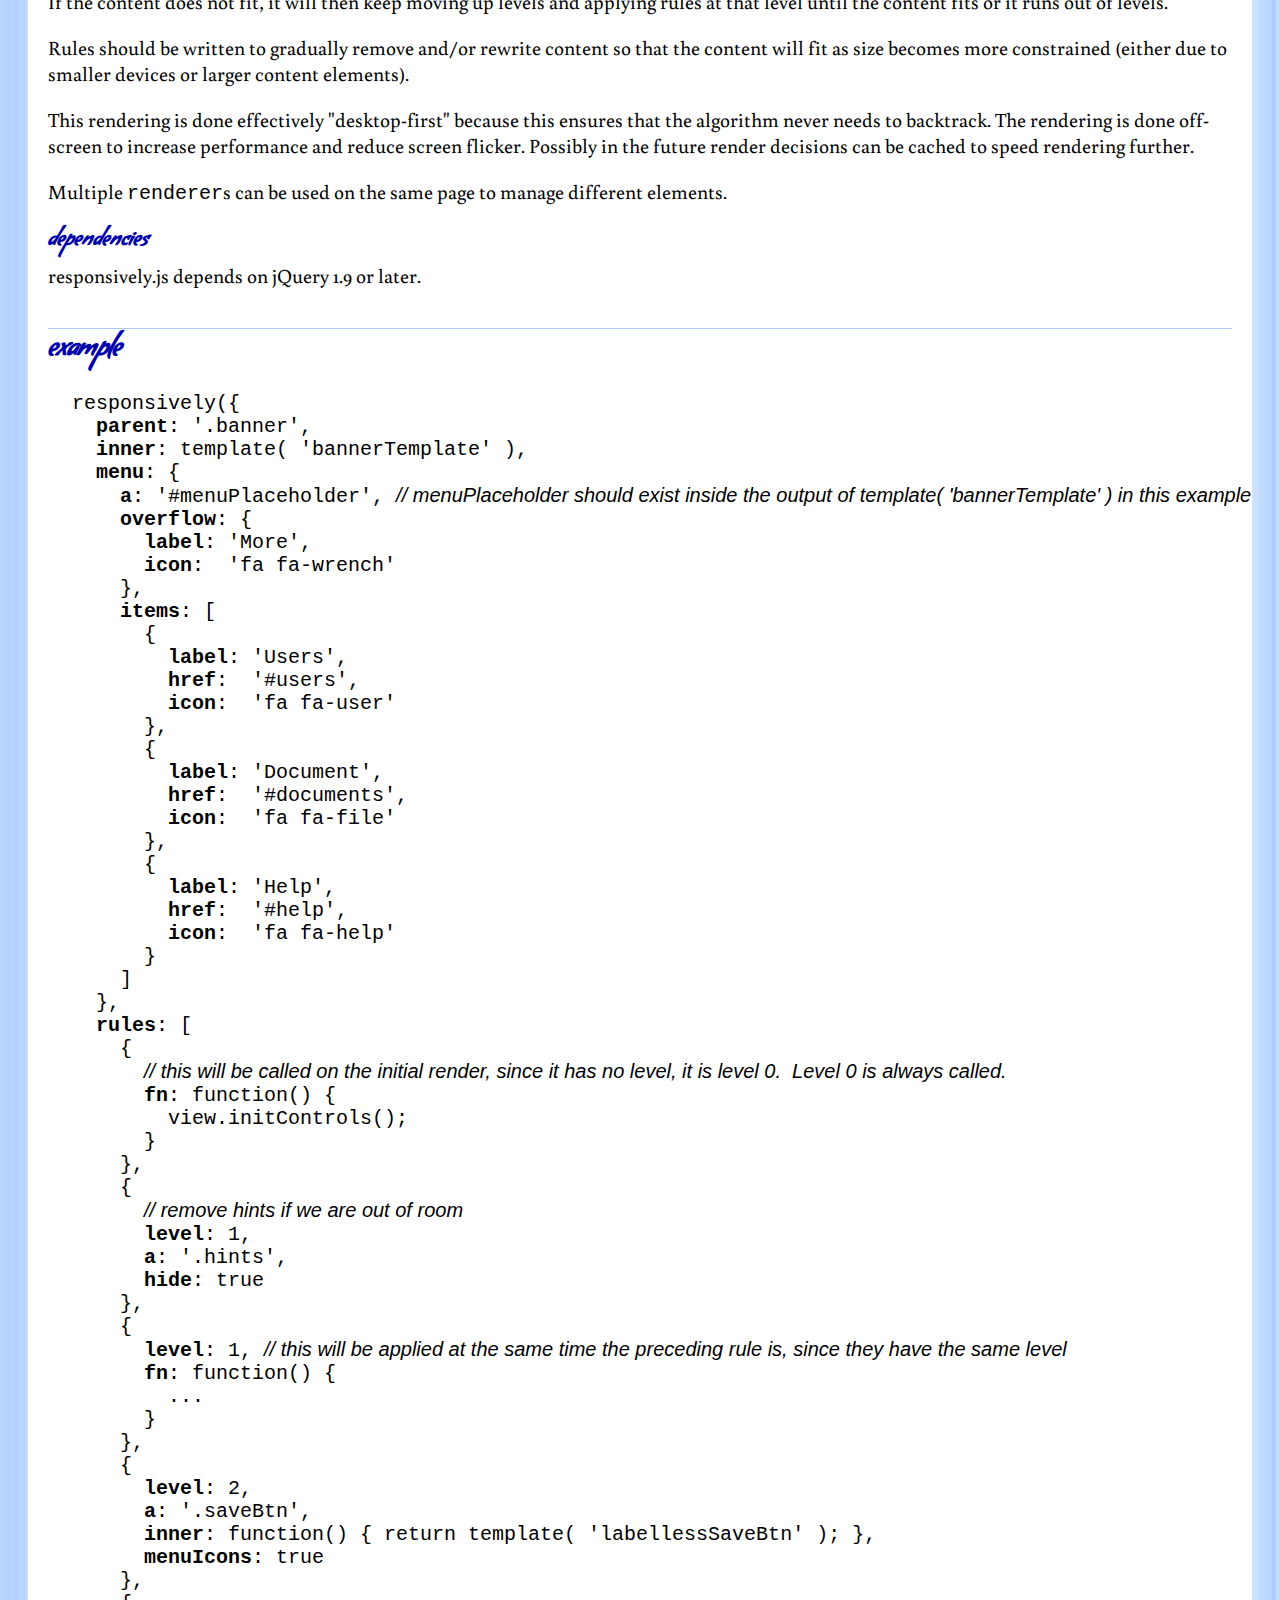
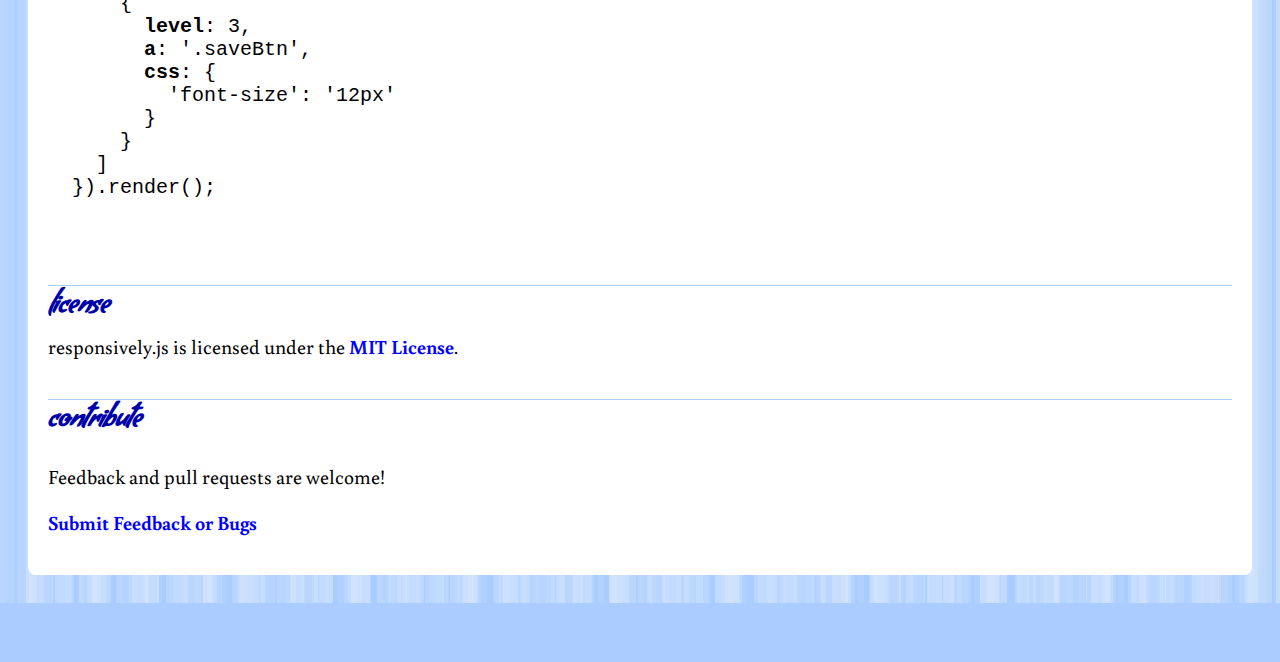
==== commit a9613d51: "styles" ====
--- a/index.html
+++ b/index.html
@@ -1,7 +1,7 @@
 <html>
  <head>
   <title>responsively.js</title>
-  <link rel="stylesheet" href="http://fonts.googleapis.com/css?family=Averia+Libre:400,300,300italic,400italic,700,700italic|Gentium+Basic:400italic,700italic|Buenard:400,700&amp|Inconsolata;subset=latin,latin-ext" type="text/css">
+  <link rel="stylesheet" href="http://fonts.googleapis.com/css?family=Condiment:400,300,300italic,400italic,700,700italic|Gentium+Basic:400italic,700italic|Buenard:400,700&amp|Inconsolata;subset=latin,latin-ext" type="text/css">
   <link rel="stylesheet" href="styles.css">
  </head>
  <body>
--- a/styles.css
+++ b/styles.css
@@ -3,15 +3,13 @@
 	font-family: 'Buenard', Helvetica, Arial, serif;
 	font-size: 20px;
 
-	/* adapted from http://lea.verou.me/css3patterns/#blueprint-grid */
+	/* adapted from http://lea.verou.me/css3patterns */
   background-color:#aaccff;
-  background-image:
-	  linear-gradient(white 1px, transparent 1px),
-    linear-gradient(90deg, white 1px, transparent 1px),
-    linear-gradient(rgba(255,255,255,.3) 1px, transparent 1px),
-    linear-gradient(90deg, rgba(255,255,255,.3) 1px, transparent 1px);
-  background-size:100px 100px, 100px 100px, 20px 20px, 20px 20px;
-  background-position:-2px -2px, -2px -2px, -1px -1px, -1px -1px
+  background-image: linear-gradient(90deg, rgba(255,255,255,.07) 50%, transparent 50%),
+  linear-gradient(90deg, rgba(255,255,255,.13) 50%, transparent 50%),
+  linear-gradient(90deg, transparent 50%, rgba(255,255,255,.17) 50%),
+  linear-gradient(90deg, transparent 50%, rgba(255,255,255,.19) 50%);
+  background-size: 13px, 29px, 37px, 53px;
 }
 
 a {
@@ -36,7 +34,7 @@
 
 h1, h2, h3 {
 	margin: 0;
-	font-family: 'Averia Libre', cursive;
+	font-family: 'Condiment', cursive;
   font-size: 18px;
 }
 
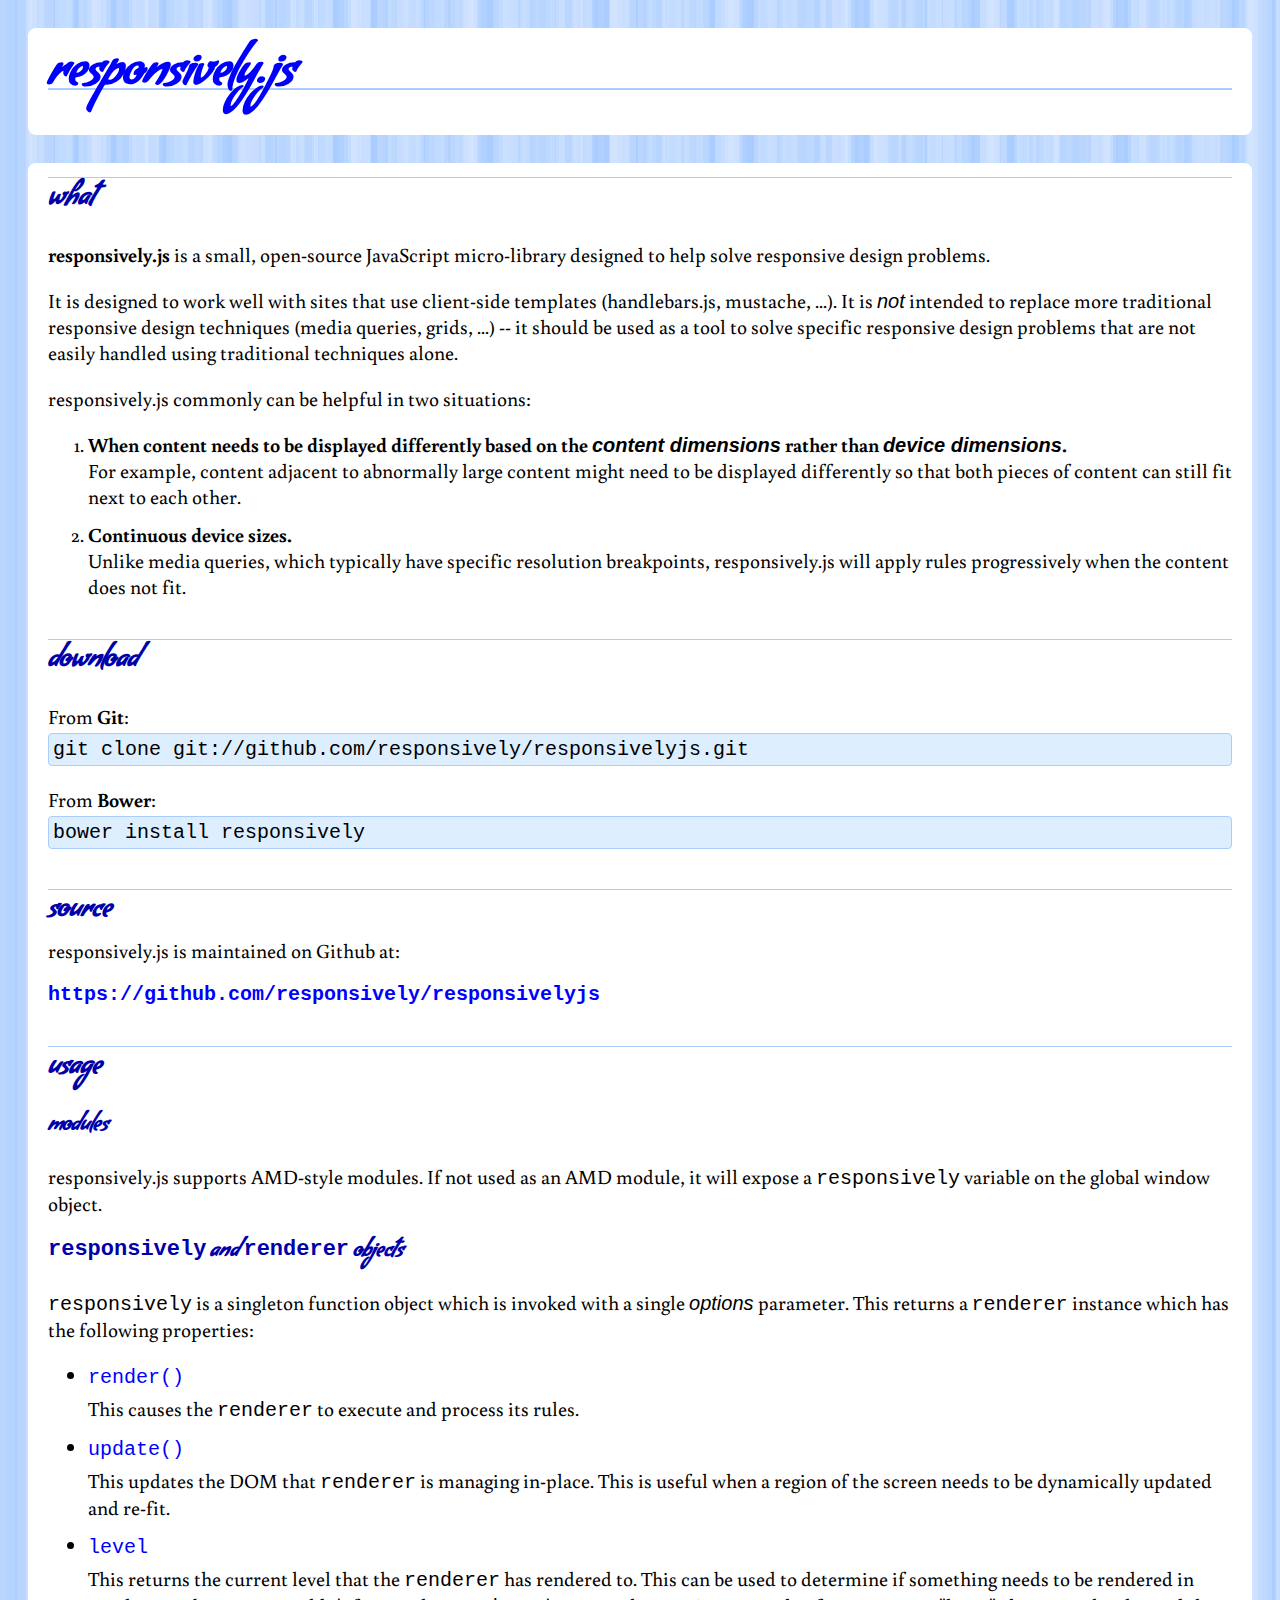
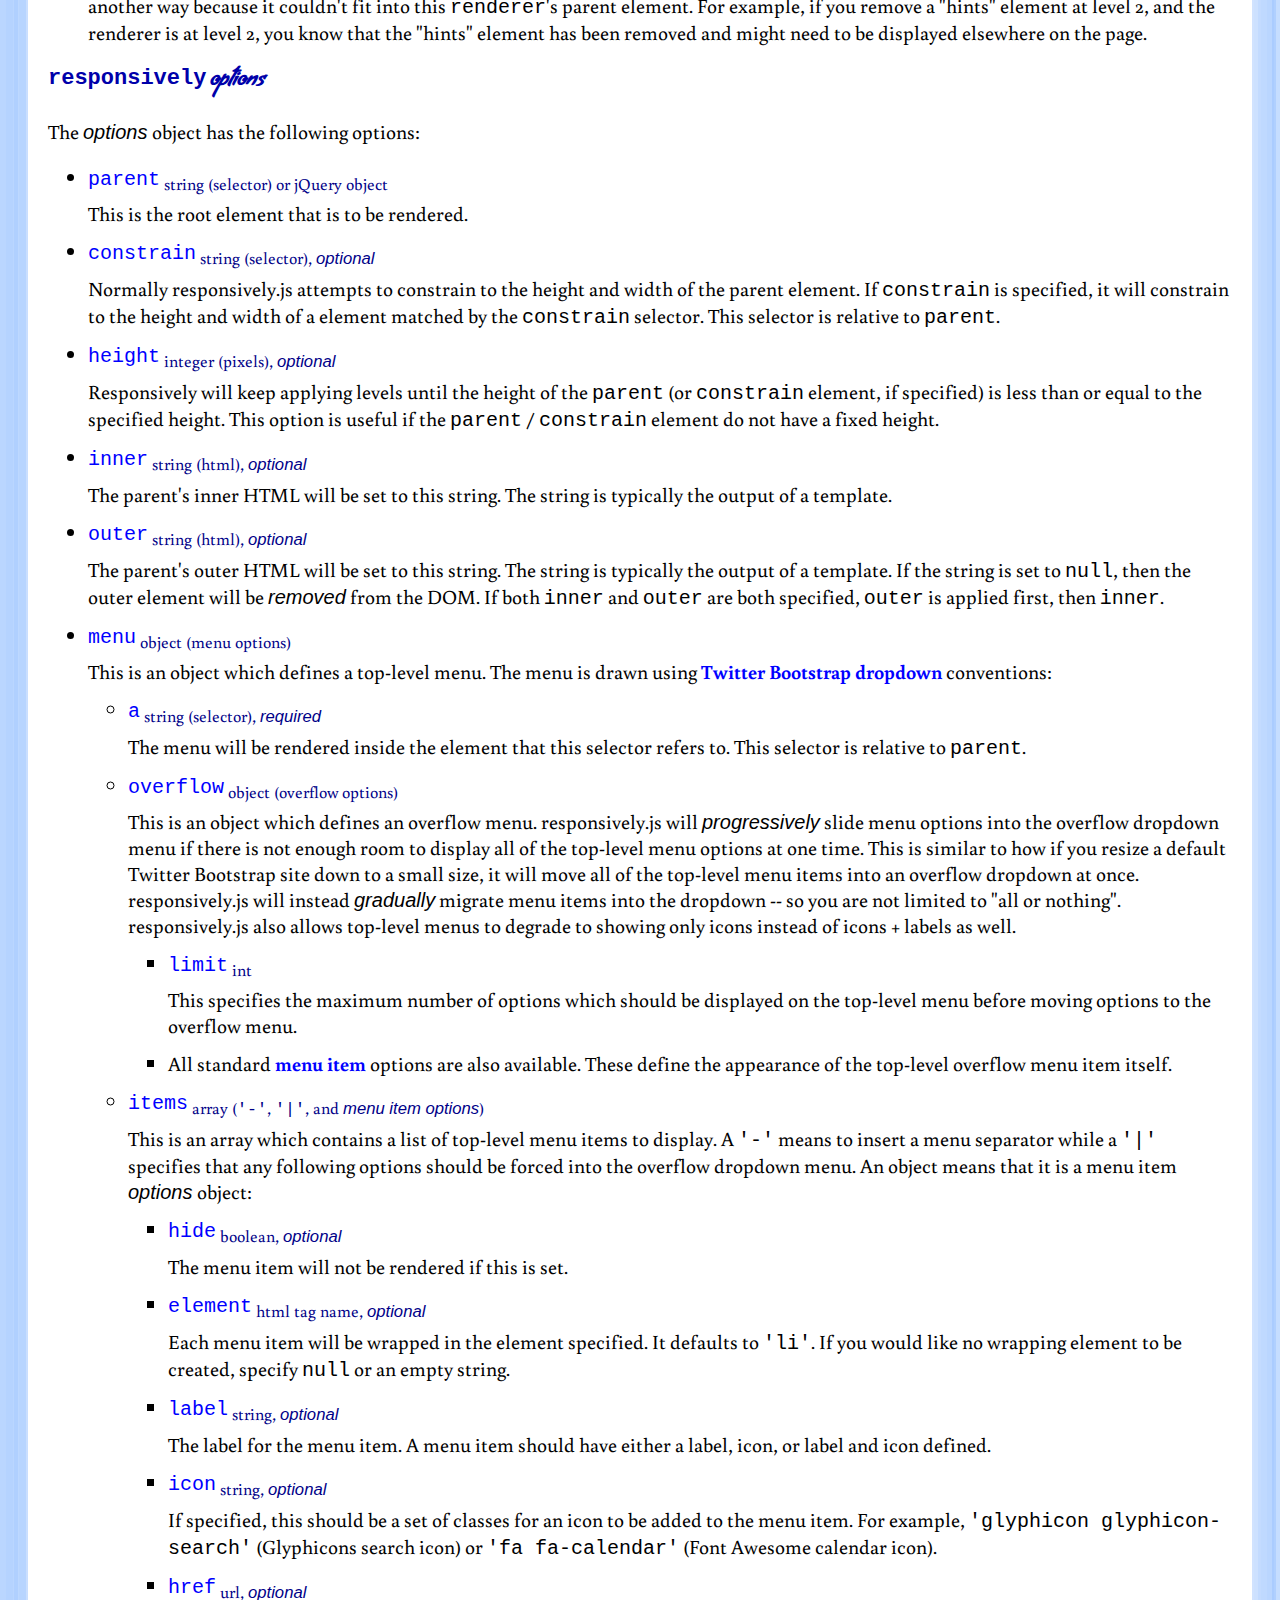
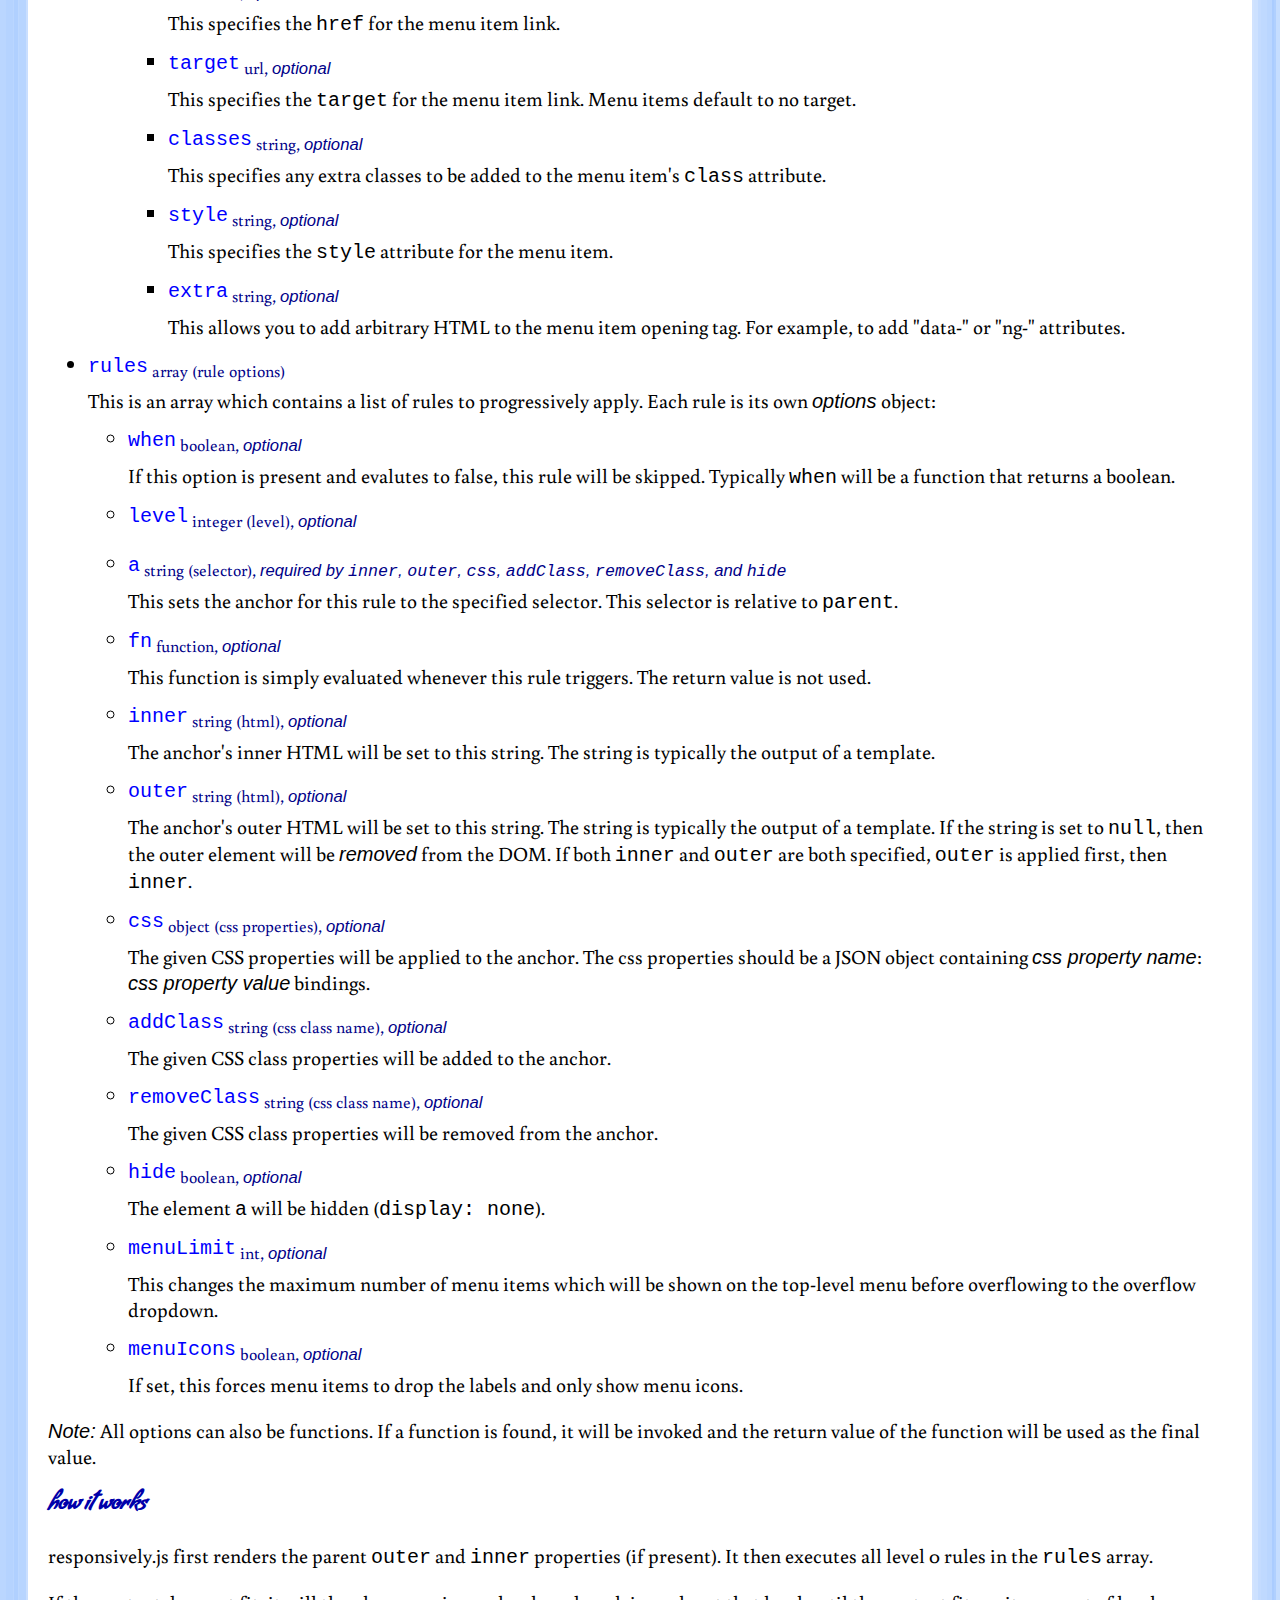
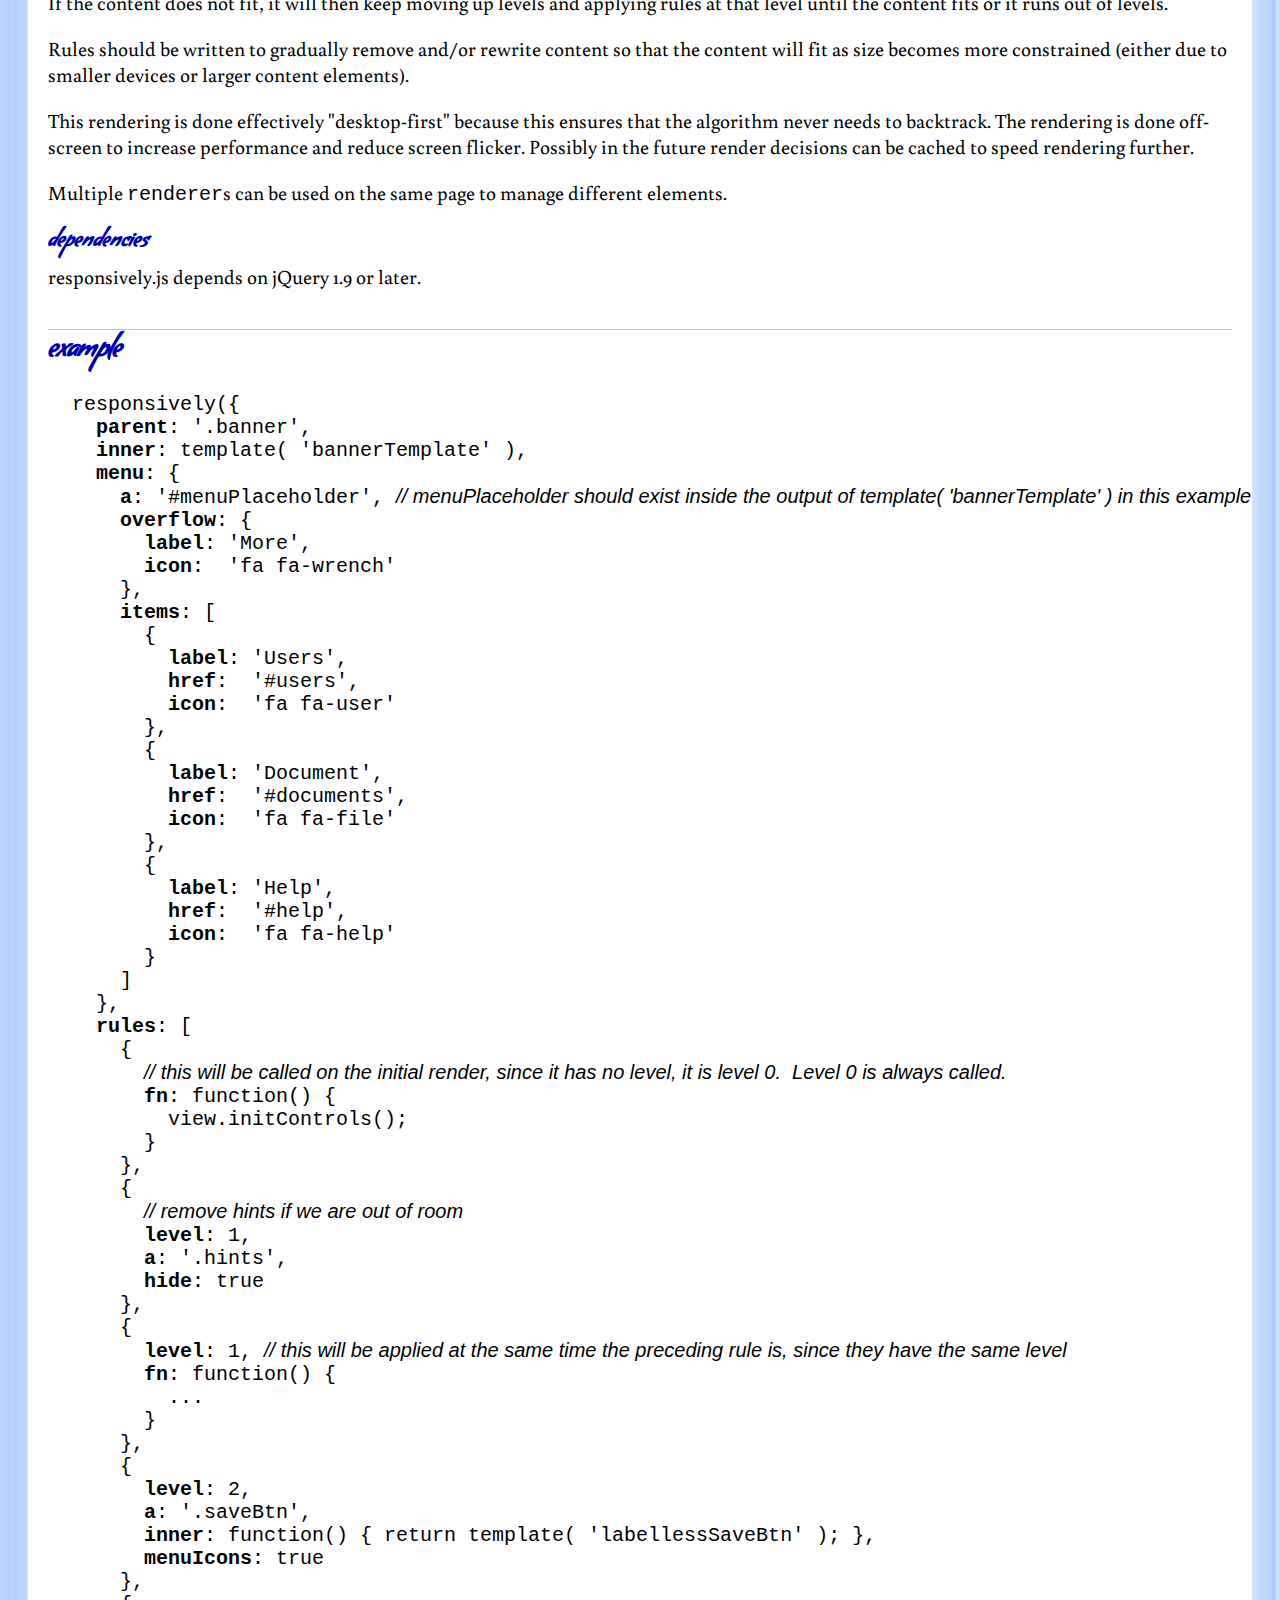
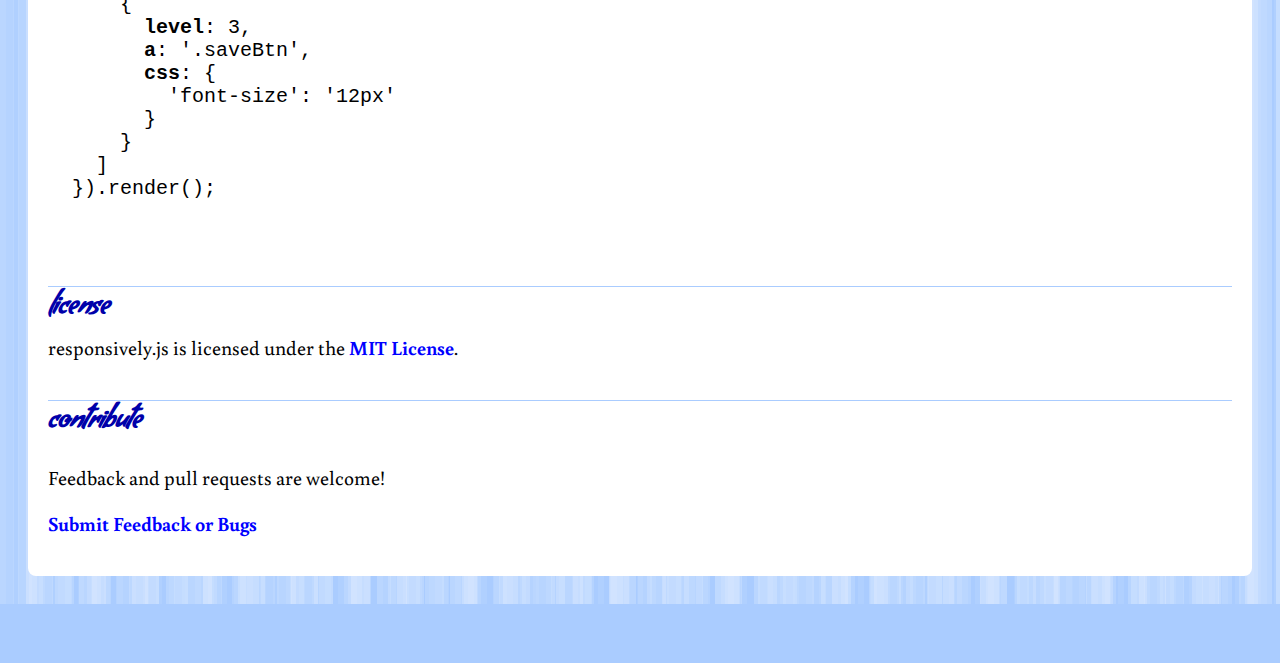
==== commit e17ae1f5: "styles" ====
--- a/index.html
+++ b/index.html
@@ -6,7 +6,7 @@
  </head>
  <body>
 
-  <div class="main">
+  <div class="main header">
    <h1>responsively.js</h1>
   </div>
 
--- a/styles.css
+++ b/styles.css
@@ -32,6 +32,10 @@
   padding: 10px 20px 20px;
 }
 
+.header {
+  height: 77px;
+}
+
 h1, h2, h3 {
 	margin: 0;
 	font-family: 'Condiment', cursive;
@@ -42,6 +46,8 @@
   color: #0000ff;
   font-size: 50px;
   font-weight: bold;
+  height: 50px;
+  border-bottom: 2px solid #aaccff;
 }
 
 h2 {
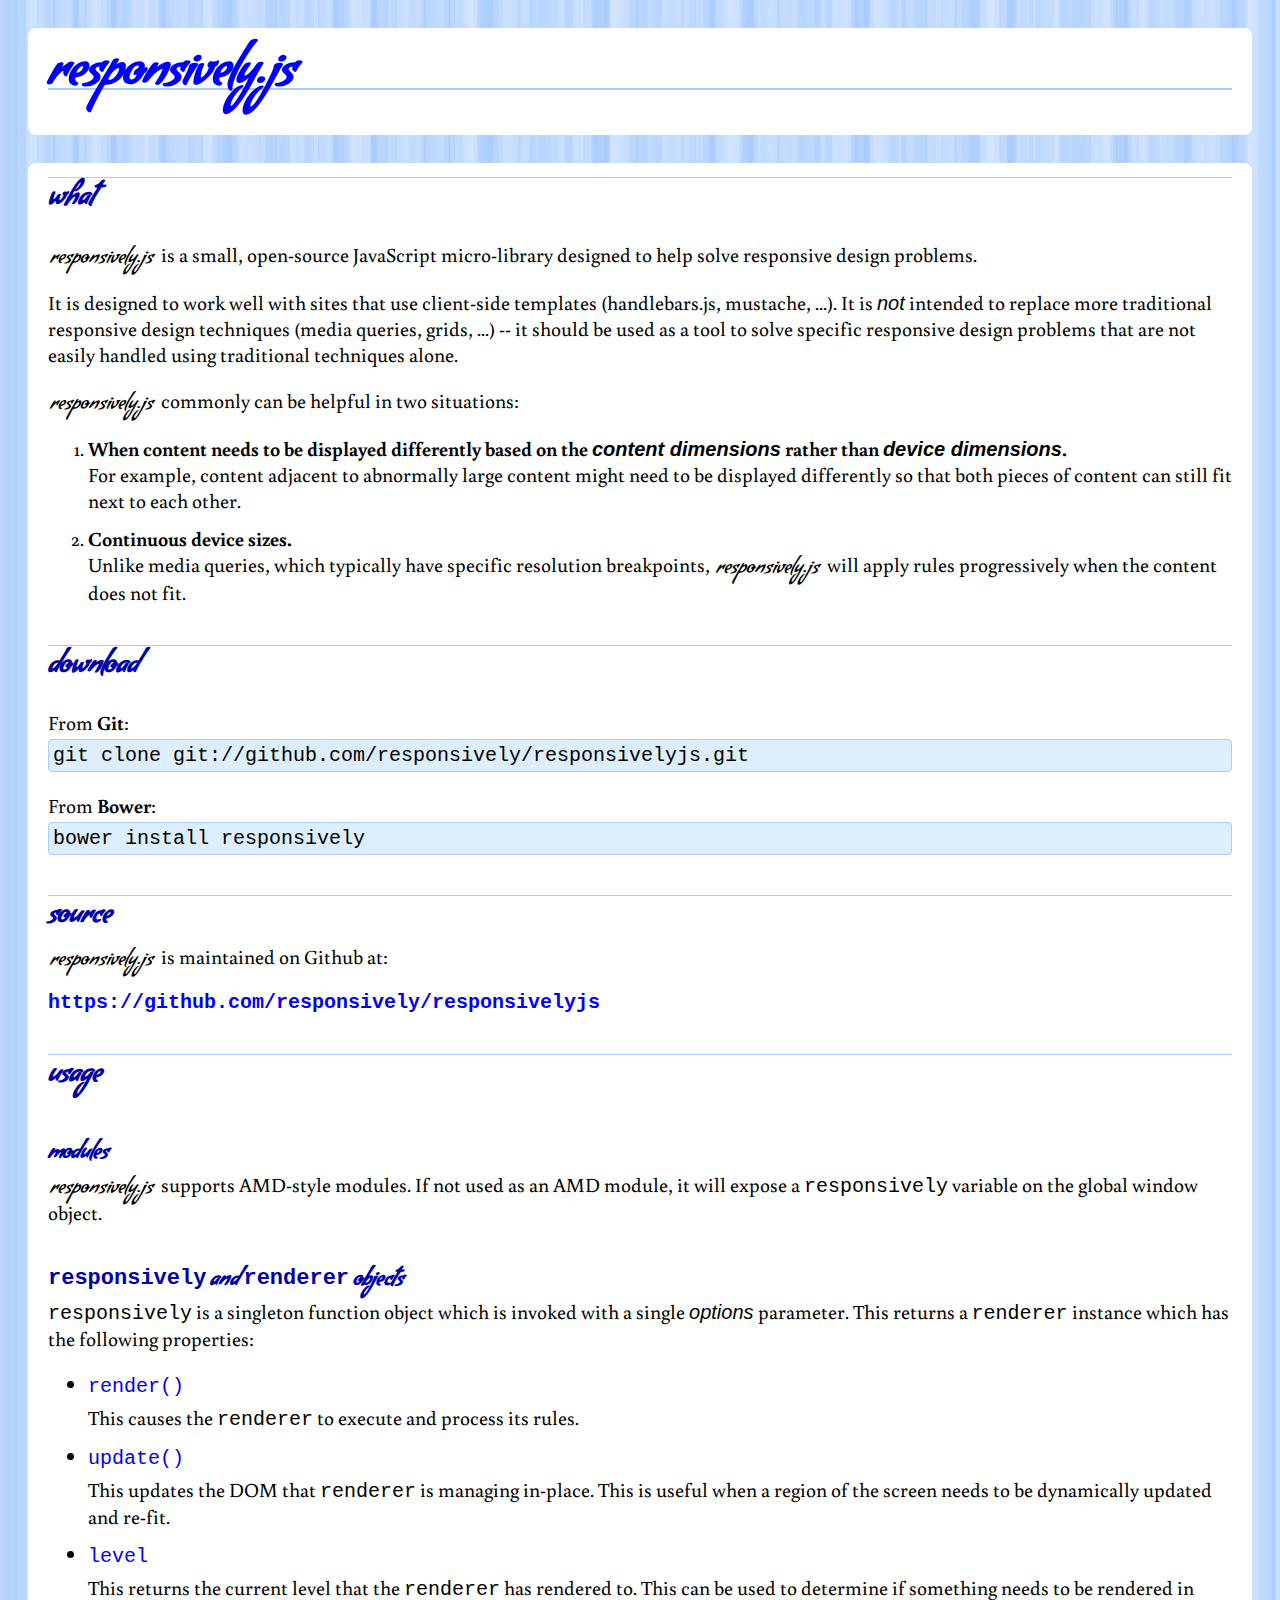
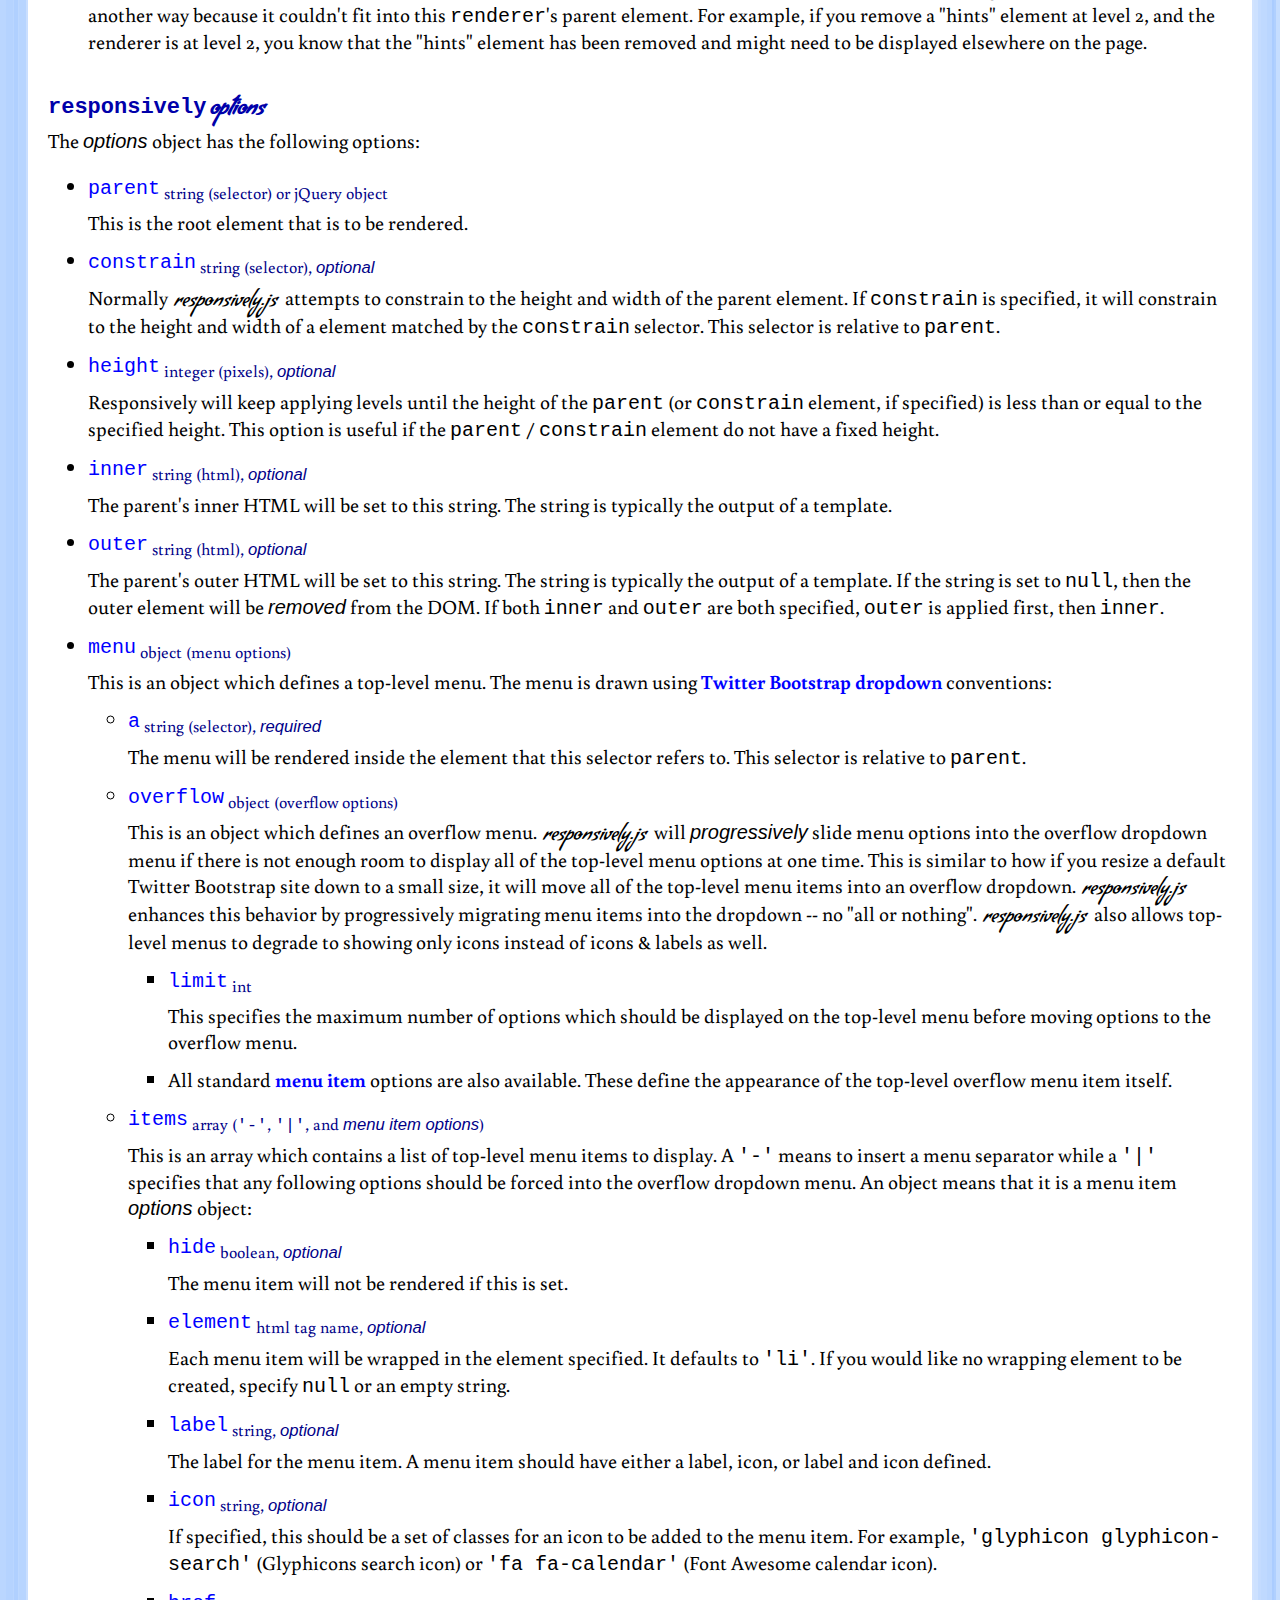
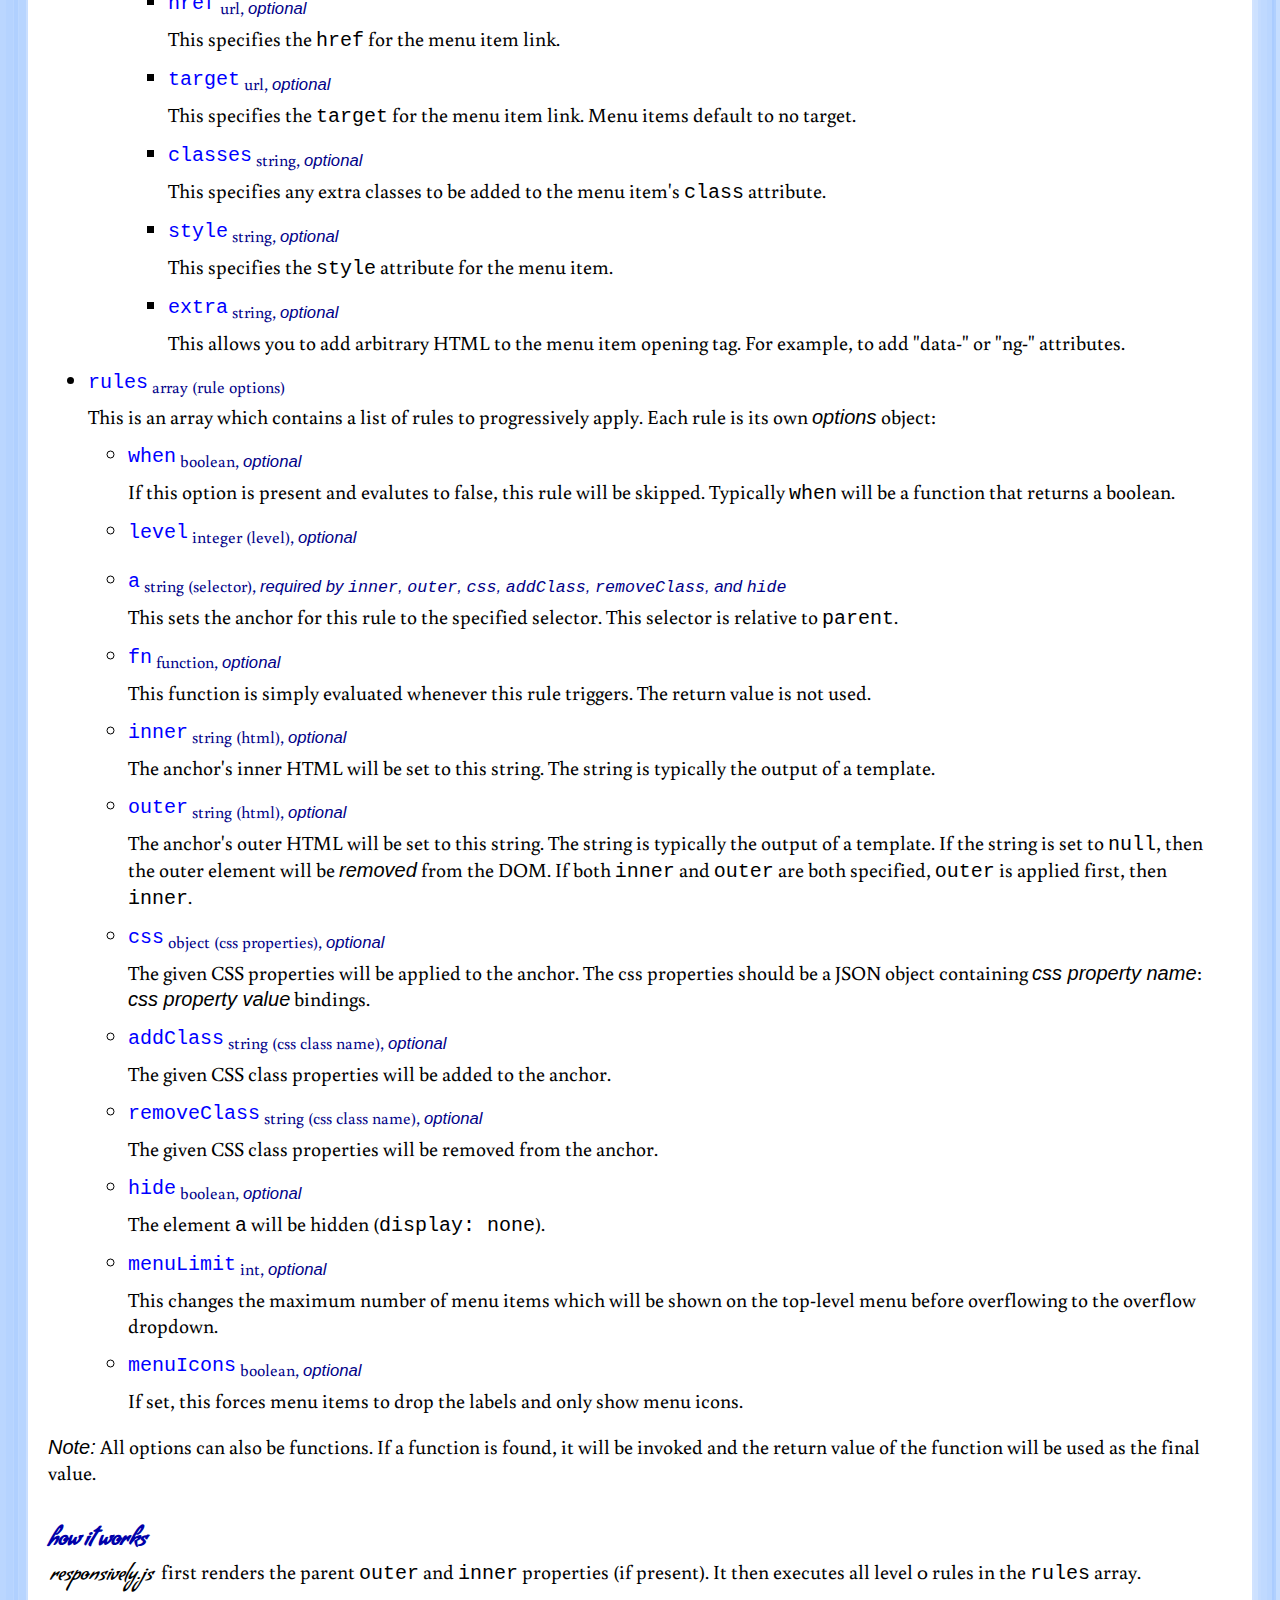
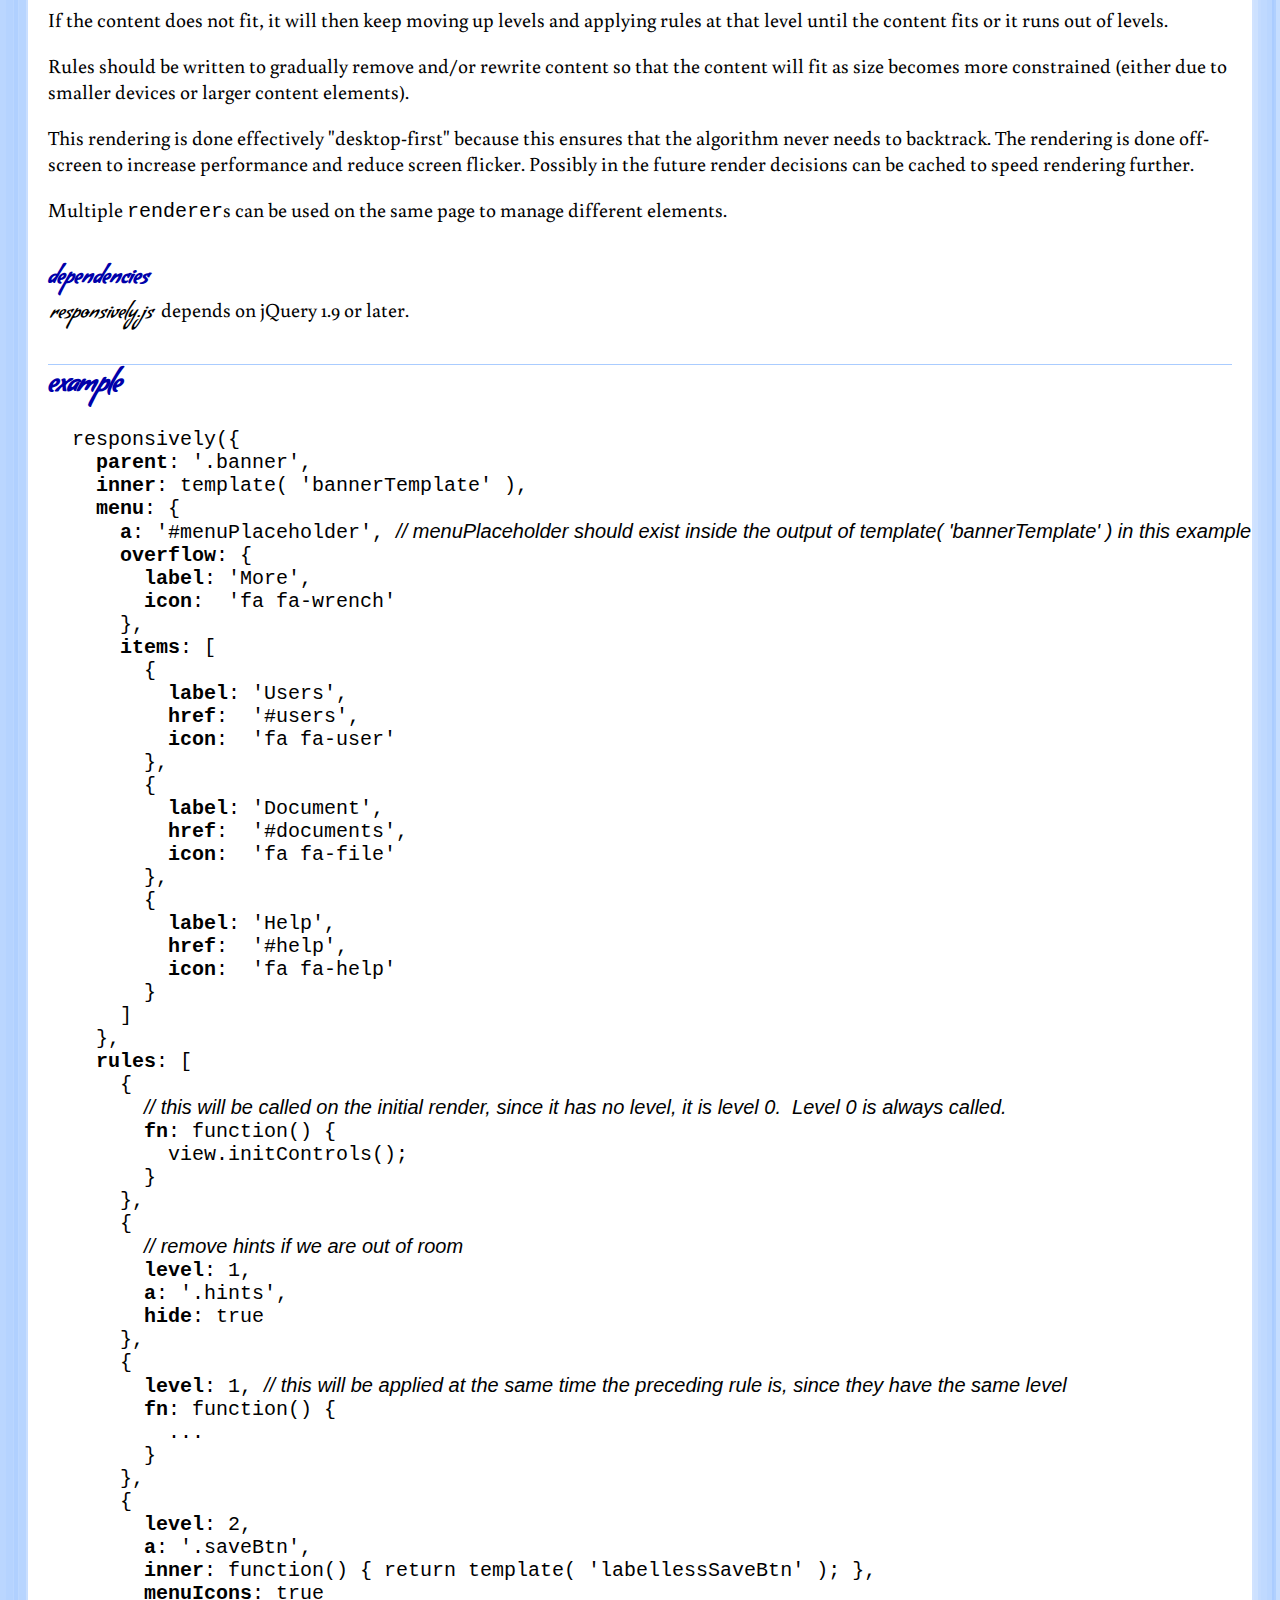
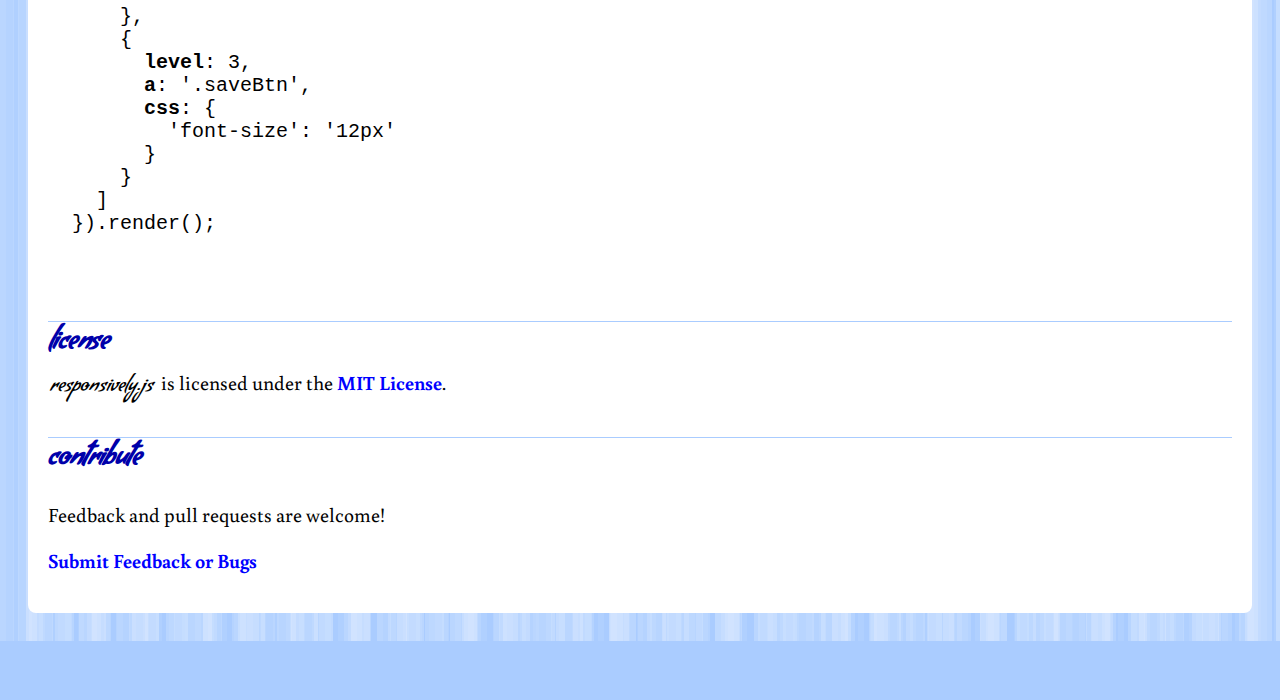
==== commit d0a024cf: "styles" ====
--- a/index.html
+++ b/index.html
@@ -15,7 +15,7 @@
    <div>
     <h2>what</h2>
     <p>
-     <b>responsively.js</b> is a small, open-source JavaScript micro-library designed to help solve responsive design problems.
+     <span class="rjs">responsively.js</span> is a small, open-source JavaScript micro-library designed to help solve responsive design problems.
     </p>
     <p>
      It is designed to work well with sites that use client-side templates (handlebars.js, mustache, ...).  It is <i>not</i> intended to replace
@@ -23,7 +23,7 @@
      design problems that are not easily handled using traditional techniques alone.
     </p>
     <p>
-     responsively.js commonly can be helpful in two situations:
+     <span class="rjs">responsively.js</span> commonly can be helpful in two situations:
      <ol>
       <li>
        <b>When content needs to be displayed differently based on the <i>content dimensions</i> rather than <i>device dimensions</i>.</b>
@@ -33,7 +33,7 @@
       <li>
        <b>Continuous device sizes.</b>
        <br>
-       Unlike media queries, which typically have specific resolution breakpoints, responsively.js will apply rules progressively when the content does not fit.
+       Unlike media queries, which typically have specific resolution breakpoints, <span class="rjs">responsively.js</span> will apply rules progressively when the content does not fit.
       </li>
      </ol>
     </p>
@@ -57,7 +57,7 @@
    <div>
     <h2>source</h2>
 
-    responsively.js is maintained on Github at:
+    <span class="rjs">responsively.js</span> is maintained on Github at:
 
     <p>
      <a href="https://github.com/responsively/responsivelyjs" class="url">https://github.com/responsively/responsivelyjs</a>
@@ -69,7 +69,7 @@
 
     <h3>modules</h3>
     <p>
-     responsively.js supports AMD-style modules.  If not used as an AMD module, it will expose a <span class="js">responsively</span> variable on the global window object.
+     <span class="rjs">responsively.js</span> supports AMD-style modules.  If not used as an AMD module, it will expose a <span class="js">responsively</span> variable on the global window object.
     </p>
     <h3><span class="js">responsively</span> and <span class="js">renderer</span> objects</h3>
     <p>
@@ -106,7 +106,7 @@
       <li>
        <span class="js">constrain<sub>string (selector), <i>optional</i></sub></span>
        <br>
-       Normally responsively.js attempts to constrain to the height and width of the parent element.  If <span class="js">constrain</span> is specified, it will constrain to the height and width of a
+       Normally <span class="rjs">responsively.js</span> attempts to constrain to the height and width of the parent element.  If <span class="js">constrain</span> is specified, it will constrain to the height and width of a
        element matched by the <span class="js">constrain</span> selector.  This selector is relative to <span class="js">parent</span>.
       </li>
       <li>
@@ -140,10 +140,10 @@
         <li>
          <span class="js">overflow<sub>object (overflow options)</sub></span>
          <br>
-         This is an object which defines an overflow menu.  responsively.js will <i>progressively</i> slide menu options into the overflow dropdown menu if there is not enough room to
+         This is an object which defines an overflow menu.  <span class="rjs">responsively.js</span> will <i>progressively</i> slide menu options into the overflow dropdown menu if there is not enough room to
          display all of the top-level menu options at one time.  This is similar to how if you resize a default Twitter Bootstrap site down to a small size, it will move all of the
-         top-level menu items into an overflow dropdown at once.  responsively.js will instead <i>gradually</i> migrate menu items into the dropdown -- so you are not limited to "all or nothing".
-         responsively.js also allows top-level menus to degrade to showing only icons instead of icons + labels as well.
+         top-level menu items into an overflow dropdown.  <span class="rjs">responsively.js</span> enhances this behavior by progressively migrating menu items into the dropdown -- no "all or nothing".
+         <span class="rjs">responsively.js</span> also allows top-level menus to degrade to showing only icons instead of icons &amp; labels as well.
          <ul>
           <li>
            <span class="js">limit<sub>int</sub></span>
@@ -288,7 +288,7 @@
     <h3>how it works</h3>
 
     <p>
-     responsively.js first renders the parent <span class="js">outer</span> and <span class="js">inner</span> properties (if present).  It then executes all level 0 rules in the
+     <span class="rjs">responsively.js</span> first renders the parent <span class="js">outer</span> and <span class="js">inner</span> properties (if present).  It then executes all level 0 rules in the
      <span class="js">rules</span> array.
     </p>
     <p>
@@ -304,9 +304,10 @@
     </p>
     <p>
      Multiple <span class="js">renderer</span>s can be used on the same page to manage different elements.
-    <p>
-     <h3>dependencies</h3>
-     responsively.js depends on jQuery 1.9 or later.
+    </p>
+    <h3>dependencies</h3>
+    <p>
+     <span class="rjs">responsively.js</span> depends on jQuery 1.9 or later.
     </p>
    </div>
 
@@ -382,7 +383,7 @@
    <div>
     <h2>license</h2>
 
-    responsively.js is licensed under the <a href="license.html">MIT License</a>.
+    <span class="rjs">responsively.js</span> is licensed under the <a href="license.html">MIT License</a>.
    </div>
 
    <div>
--- a/styles.css
+++ b/styles.css
@@ -42,6 +42,13 @@
   font-size: 18px;
 }
 
+.rjs {
+	font-family: 'Condiment', cursive;
+  margin-left: 2px;
+  margin-right: 4px;
+  line-height: 18px;
+}
+
 h1 {
   color: #0000ff;
   font-size: 50px;
@@ -58,7 +65,7 @@
 }
 
 h3 {
-  margin: 20px 0 4px;
+  margin: 40px 0 -20px;
   color: #0000aa;
   font-size: 22px;
 }
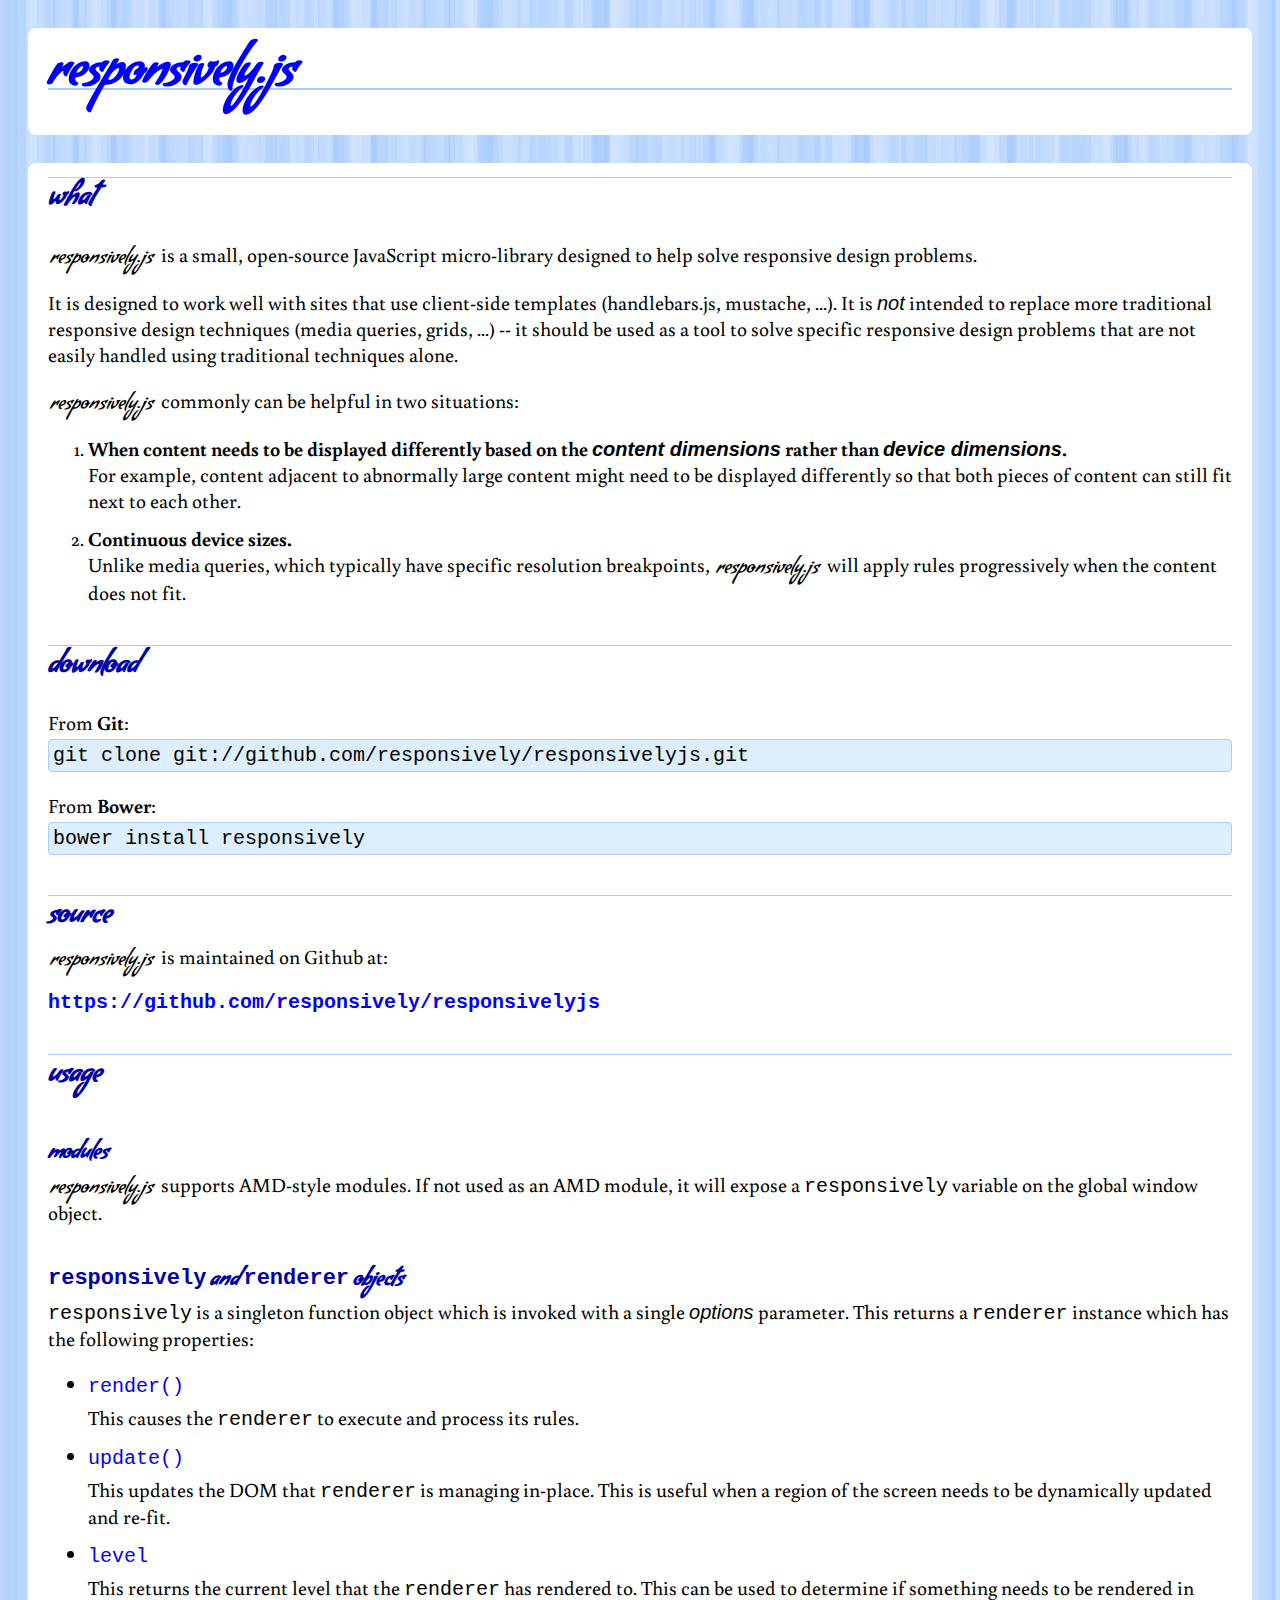
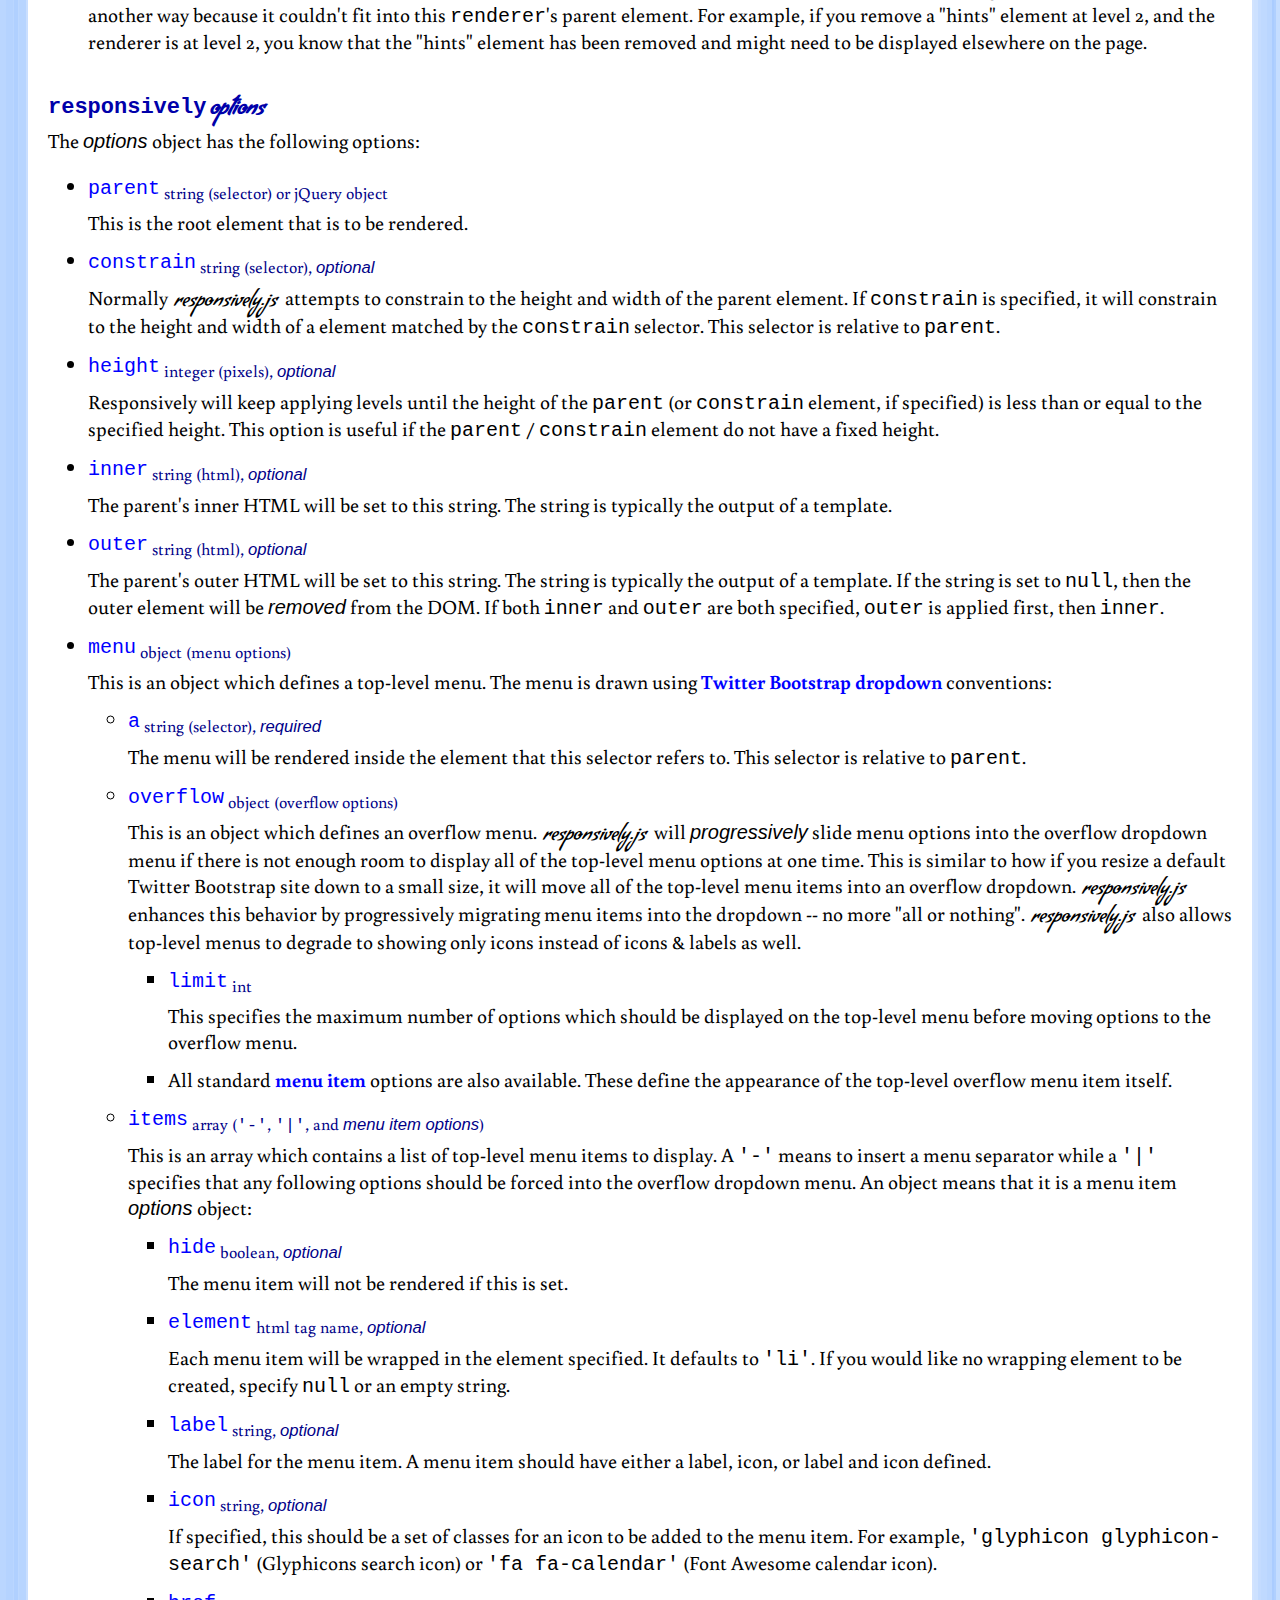
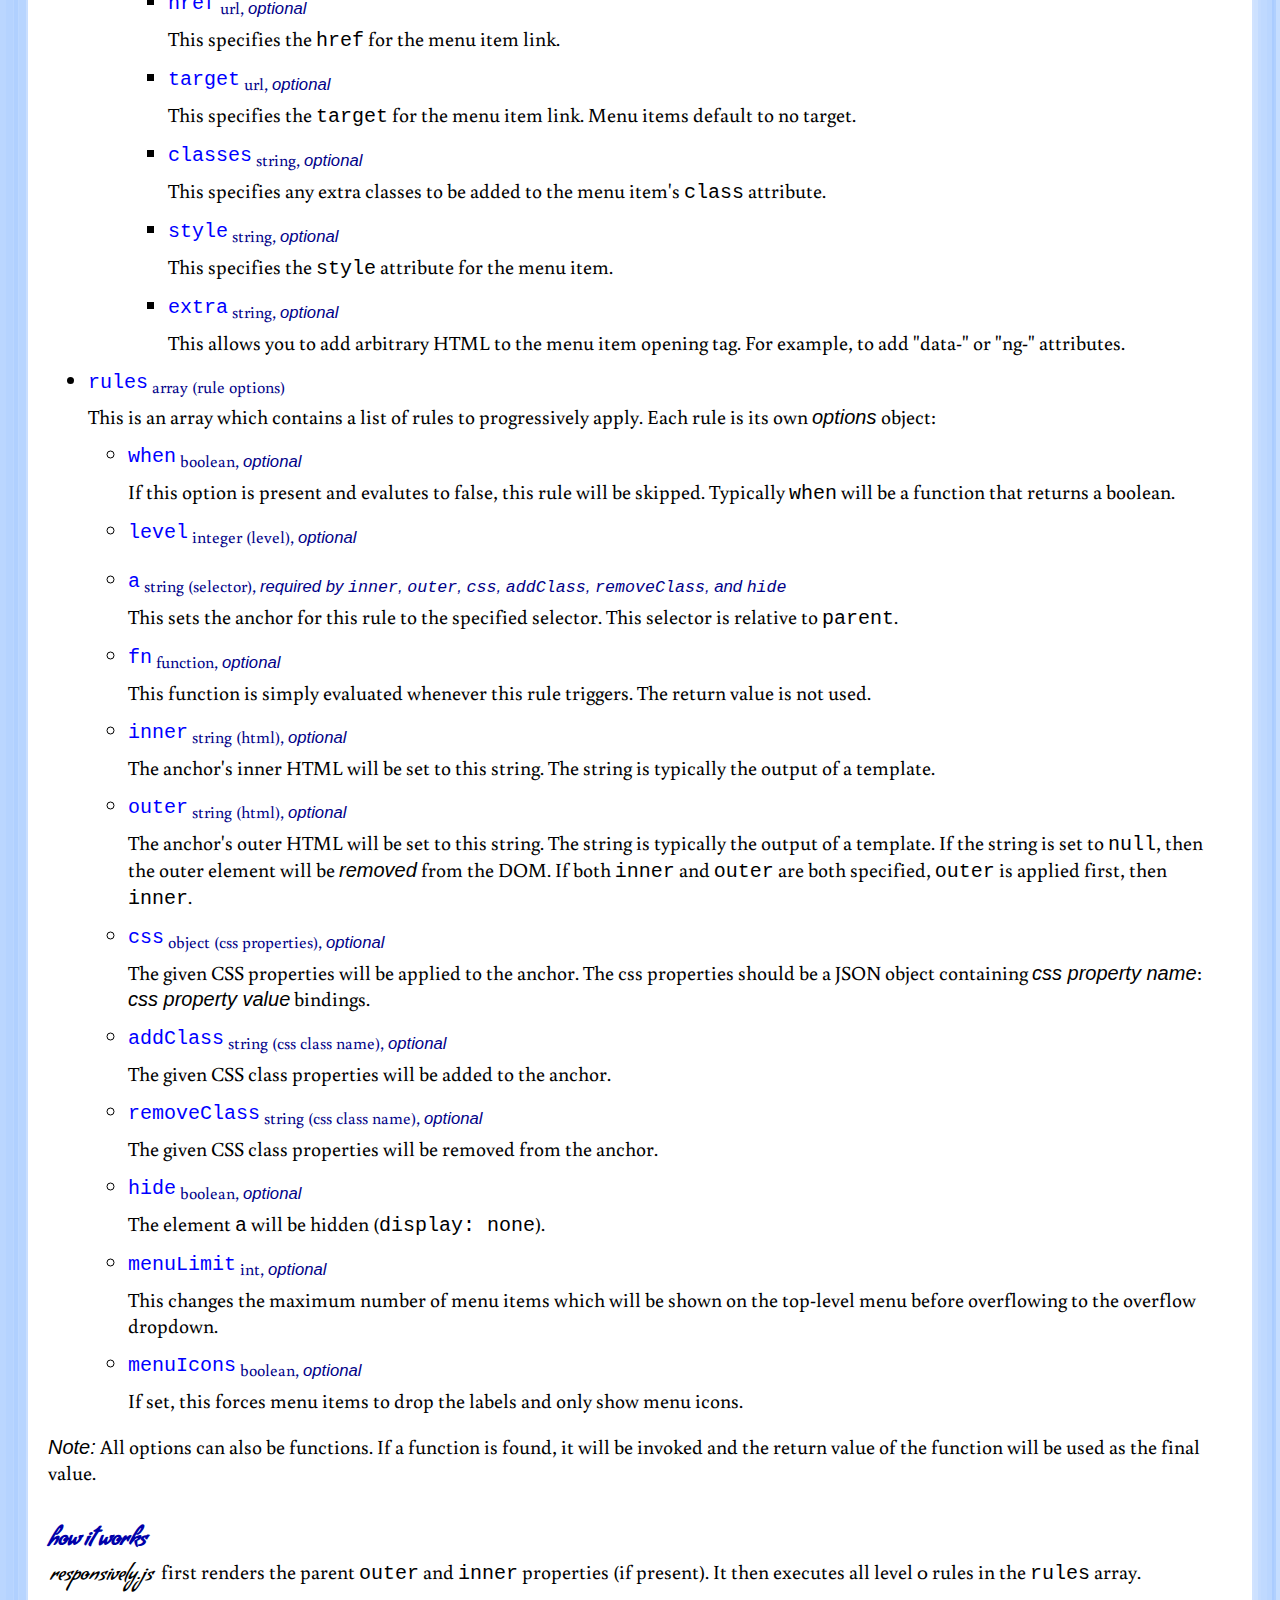
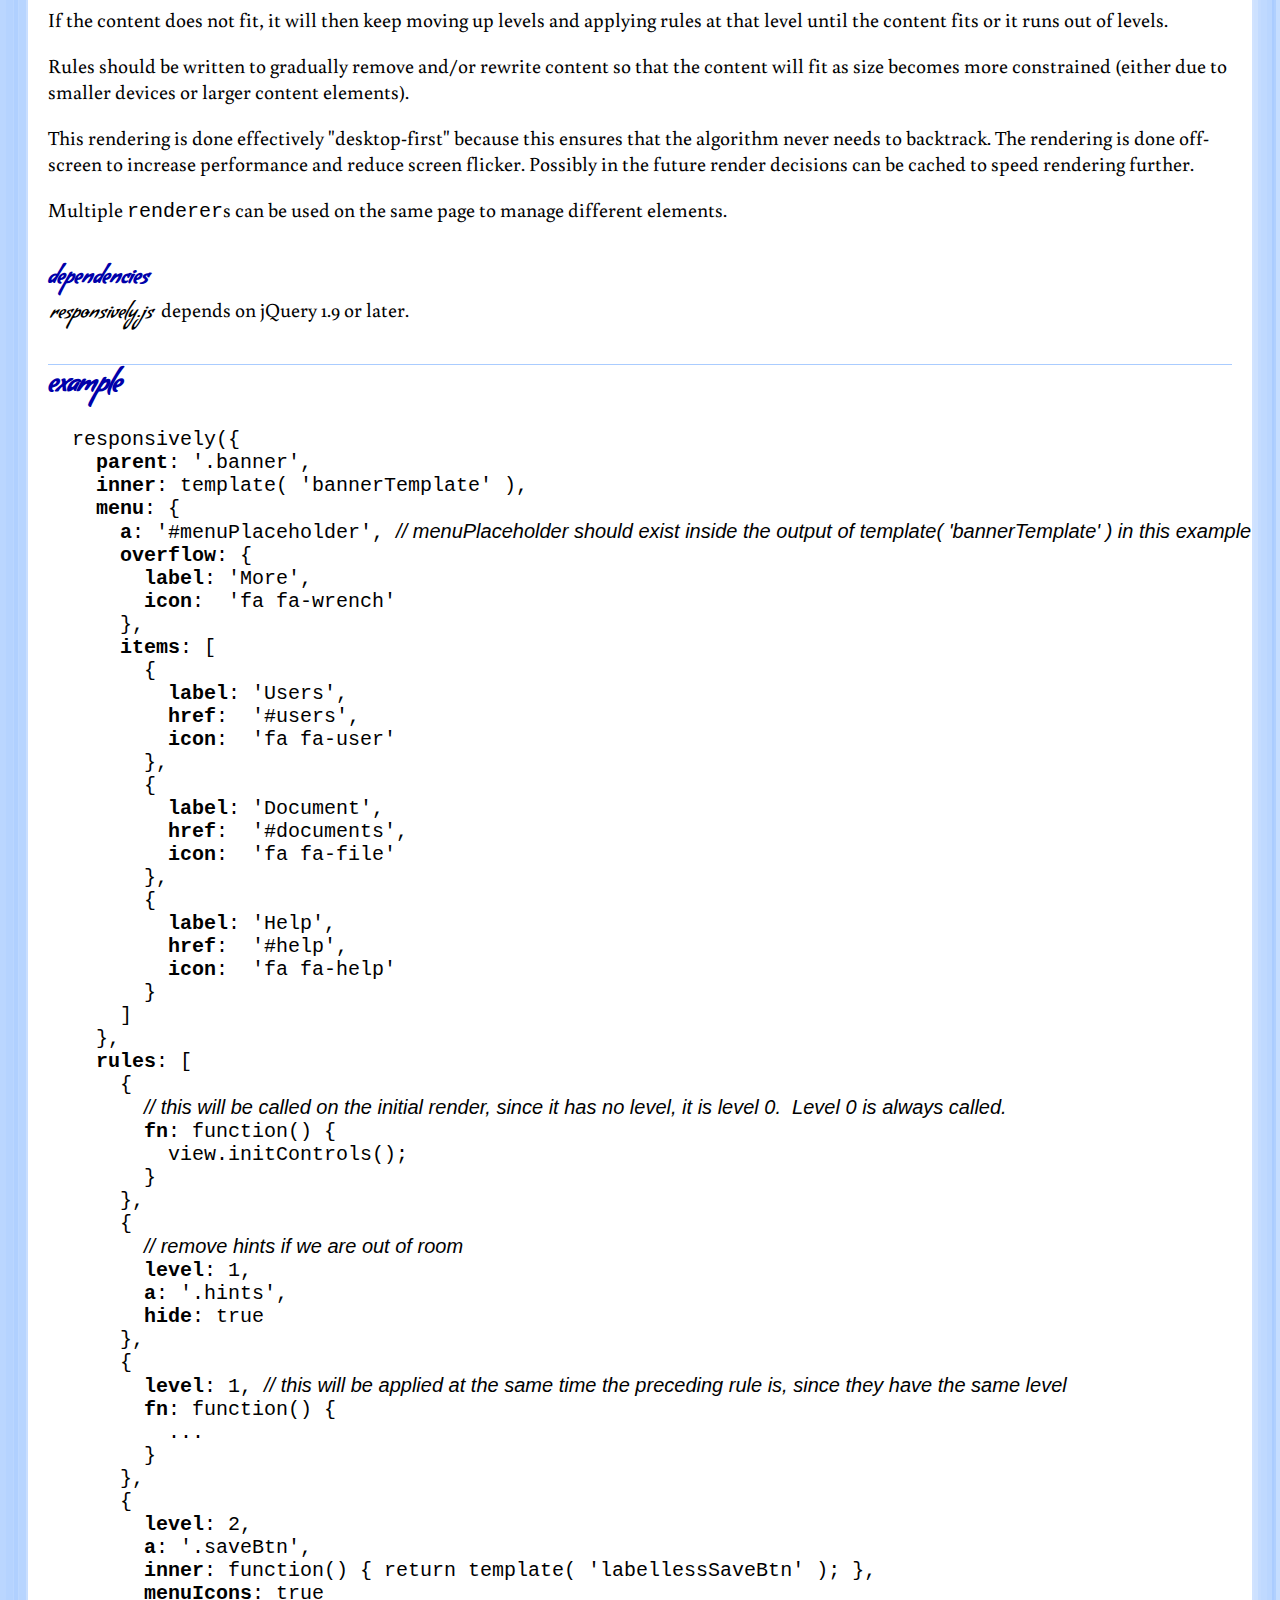
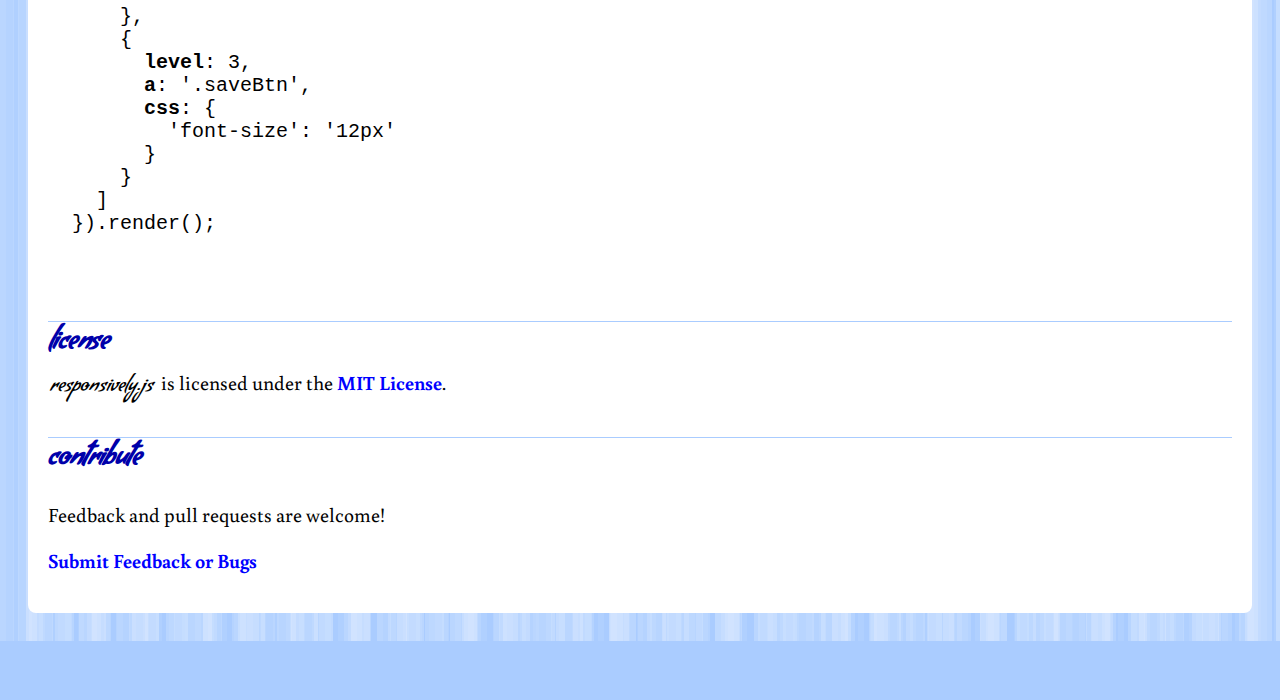
==== commit 24f51c60: "work" ====
--- a/index.html
+++ b/index.html
@@ -142,7 +142,7 @@
          <br>
          This is an object which defines an overflow menu.  <span class="rjs">responsively.js</span> will <i>progressively</i> slide menu options into the overflow dropdown menu if there is not enough room to
          display all of the top-level menu options at one time.  This is similar to how if you resize a default Twitter Bootstrap site down to a small size, it will move all of the
-         top-level menu items into an overflow dropdown.  <span class="rjs">responsively.js</span> enhances this behavior by progressively migrating menu items into the dropdown -- no "all or nothing".
+         top-level menu items into an overflow dropdown.  <span class="rjs">responsively.js</span> enhances this behavior by progressively migrating menu items into the dropdown -- no more "all or nothing".
          <span class="rjs">responsively.js</span> also allows top-level menus to degrade to showing only icons instead of icons &amp; labels as well.
          <ul>
           <li>
